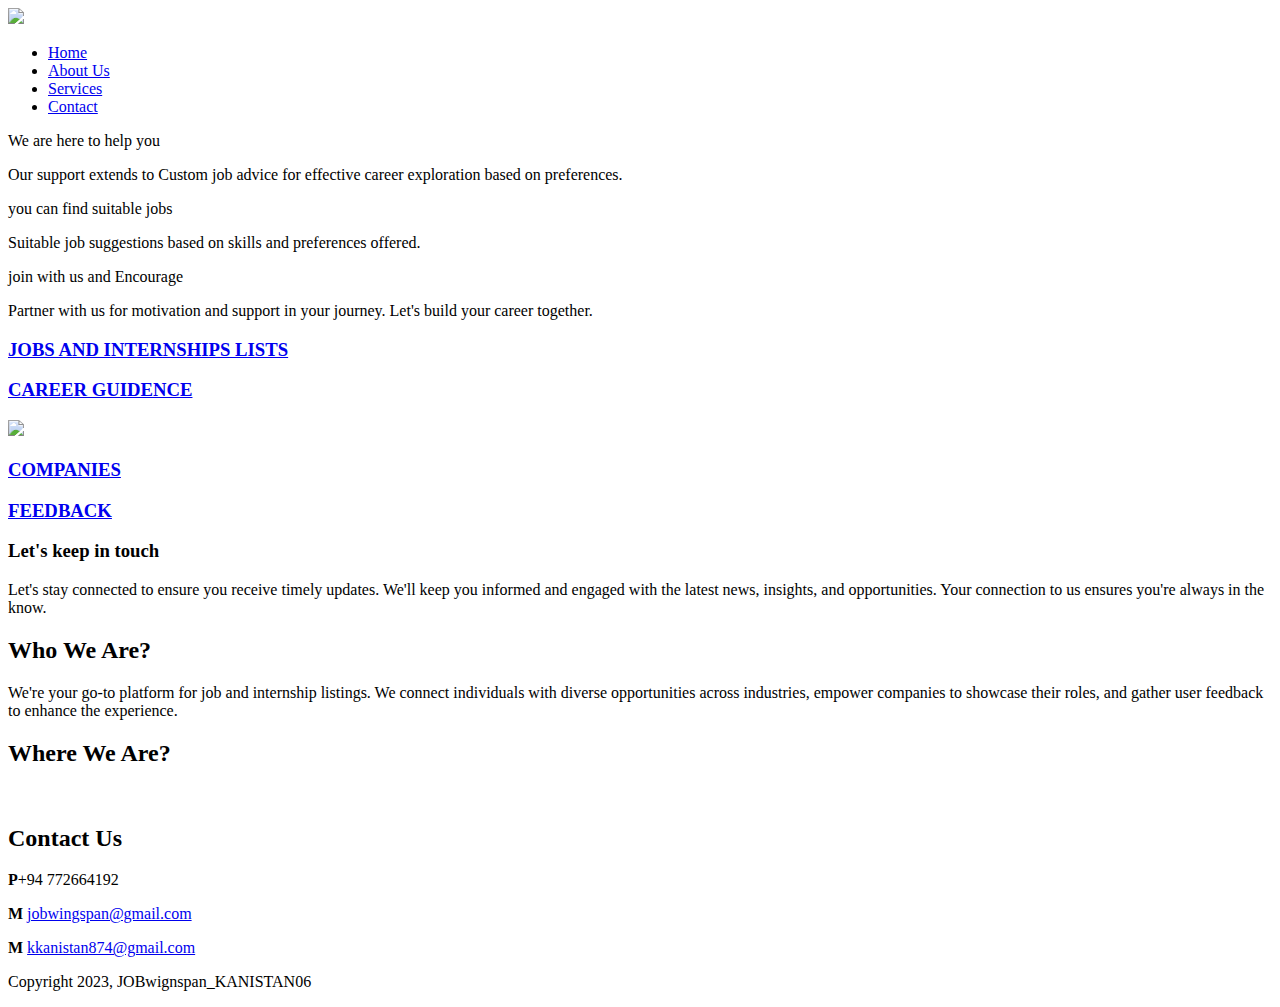
==== index.html @ f74bb040 "Add files via upload" ====
<!DOCTYPE html>
<html lang="en-US">
   <head>
      <meta charset="UTF-8">
      <meta name="viewport" content="width=device-width, initial-scale=1.0" />
      <title>JOBwignspan_KANISTAN06</title>
      <link rel="stylesheet" href="css/components.css">
      <link rel="stylesheet" href="css/icons.css">
      <link rel="stylesheet" href="css/responsee.css">
      <link rel="stylesheet" href="owl-carousel/owl.carousel.css">
      <link rel="stylesheet" href="owl-carousel/owl.theme.css">
      <!-- CUSTOM STYLE -->      
      <link rel="stylesheet" href="css/template-style.css">
      <link href="https://fonts.googleapis.com/css?family=Barlow:100,300,400,700,800&amp;subset=latin-ext" rel="stylesheet">  
      <script type="text/javascript" src="js/jquery-1.8.3.min.js"></script>
      <script type="text/javascript" src="js/jquery-ui.min.js"></script>   
   </head>

   <!--
    You can change the color scheme of the page. Just change the class of the <body> tag. 
    You can use this class: "primary-color-white", "primary-color-red", "primary-color-orange", "primary-color-blue", "primary-color-aqua", "primary-color-dark" 
    -->
    
    <!--
    Each element is able to have its own background or text color. Just change the class of the element.  
    You can use this class: 
    "background-white", "background-red", "background-orange", "background-blue", "background-aqua", "background-primary" 
    "text-white", "text-red", "text-orange", "text-blue", "text-aqua", "text-primary"
    -->

   <body class="size-1520 primary-color-red background-dark">
      <!-- HEADER -->
      <header class="grid">
        <!-- Top Navigation -->
        <nav class="s-12 grid background-none background-primary-hightlight">
           <!-- logo -->
           <a href="index.html" class="m-12 l-3 padding-2x logo">
              <img src="img/11.png">
           </a>
           <div class="top-nav s-12 l-9"> 
              <ul class="top-ul right chevron">
                <li><a href="index.html">Home</a></li>
                <li><a href="about-us.html">About Us</a></li>
                <li><a href="services.html">Services</a></li>
              <!--  <li><a href="gallery.html">Gallery</a></li>  -->
                <li><a href="contact.html">Contact</a></li>
              </ul>
           </div>
        </nav>
      </header>
      
      <!-- MAIN -->
      <main role="main">
        <!-- TOP SECTION -->
        <section class="grid">
          <!-- Main Carousel -->
          <div class="s-12 margin-bottom carousel-fade-transition owl-carousel carousel-main carousel-nav-white carousel-hide-arrows background-dark">
          	<div class="item background-image" style="background-image:url(img/carousel-01.jpg)">
              <p class="text-padding text-strong text-white text-s-size-30 text-size-60 text-uppercase background-primary">We are here to help you</p>
              <p class="text-padding text-size-20 text-dark text-uppercase background-white">Our support extends to Custom job advice for effective career exploration based on preferences.</p>
            </div>
          	<div class="item background-image" style="background-image:url(img/carousel-02.jpg)">
              <p class="text-padding text-strong text-white text-s-size-30 text-size-60 text-uppercase background-primary">you can find suitable jobs</p>
              <p class="text-padding text-size-20 text-dark text-uppercase background-white">Suitable job suggestions based on skills and preferences offered.</p>
            </div>
            <div class="item background-image" style="background-image:url(img/carousel-03.jpg)">
              <p class="text-padding text-strong text-white text-s-size-30 text-size-60 text-uppercase background-primary">join with us and Encourage</p>
              <p class="text-padding text-size-20 text-dark text-uppercase background-white">Partner with us for motivation and support in your journey. Let's build your career together.</p>
            </div>
          </div>  
        </section>
        
        <!-- SECTION 1 --> 
        <section class="grid margin text-center">
          <a href="/" class="s-12 m-6 l-3 padding-2x vertical-center margin-bottom background-red">
            <i class="icon-sli-equalizer text-size-60 text-white center margin-bottom-15"></i>
            <h3 class="text-strong text-size-20 text-line-height-1 margin-bottom-30 text-uppercase">JOBS AND INTERNSHIPS LISTS</h3>
          </a>
          <a href="/" class="s-12 m-6 l-3 padding-2x vertical-center margin-bottom background-blue">
            <i class="icon-sli-layers text-size-60 text-white center margin-bottom-15"></i>
            <h3 class="text-strong text-size-20 text-line-height-1 margin-bottom-30 text-uppercase">CAREER GUIDENCE</h3>
          </a>
          
          <!-- Image-->
          <img class="m-12 l-6 l-row-2 margin-bottom" src="img/img-06.jpg">
          
          <a href="/" class="s-12 m-6 l-3 padding-2x vertical-center margin-bottom background-orange">
            <i class="icon-sli-diamond text-size-60 text-white center margin-bottom-15"></i>
            <h3 class="text-strong text-size-20 text-line-height-1 margin-bottom-30 text-uppercase">COMPANIES</h3>
          </a>
          <a href="/" class="s-12 m-6 l-3 padding-2x vertical-center margin-bottom background-aqua">
            <i class="icon-sli-share text-size-60 text-white center margin-bottom-15"></i>
            <h3 class="text-strong text-size-20 text-line-height-1 margin-bottom-30 text-uppercase">FEEDBACK</h3>
          </a>
        </section>
        
        <!-- SECTION 2 
        <section class="grid section margin-bottom background-dark">
          <h2 class="s-12 l-6 center text-thin text-size-30 text-white text-uppercase margin-bottom-30">Responsive <b>Parallax Background</b></h2>
          <p class="s-12 l-6 center">Lorem ipsum dolor sit amet, consectetuer adipiscing elit, sed diam nonummy nibh euismod tincidunt ut laoreet dolore magna aliquam erat volutpat. Lorem ipsum dolor sit amet, consectetuer adipiscing elit, sed diam nonummy nibh euismod tincidunt ut laoreet dolore magna aliquam erat volutpat.</p>
        </section> 
        
        --SECTION 3-- 
        <section class="grid margin">
           --Image--
          <img class="s-12 m-6 margin-bottom" src="img/img-01.jpg">
        
          <div class="s-12 m-6 padding-2x margin-bottom background-blue">
            <h2 class="text-strong text-size-50 text-line-height-1">Nonummy nibh euismod tincidunt ut laoreet<br> massa nec orci accusamus auctor aute</h2>
            <ul>
              <li>Sed diam nonummy nibh euismod tincidunt ut laoreet</li> 
              <li>Dolore magna aliquam erat volutpat</li>
              <li>Lorem ipsum dolor sit amet, consectetuer adipiscing elit</li>
              <li>Sed diam nonummy nibh euismod tincidunt ut laoreet</li>
              <li>Dolore magna aliquam erat volutpat</li>
            </ul>
          </div>
        </section>
        
        -- SECTION 4 --
        <h2 class="s-12 text-white text-thin text-size-30 text-white text-uppercase margin-top-bottom-40 center text-center">Top <b>References</b></h2>
        <section class="grid margin">
          <a class="s-12 m-6 margin-bottom" href="gallery.html">
            <img class="full-img" src="img/portfolio/thumb-01.jpg" alt=""/>
          </a>	
          <a class="s-12 m-6 margin-bottom" href="gallery.html">
            <img class="full-img" src="img/portfolio/thumb-02.jpg" alt=""/>
          </a>	
          <a class="s-12 m-6 margin-bottom" href="gallery.html">
            <img class="full-img" src="img/portfolio/thumb-03.jpg" alt=""/>
          </a>	
          <a class="s-12 m-6 margin-bottom" href="gallery.html">
            <img class="full-img" src="img/portfolio/thumb-04.jpg" alt=""/>
          </a>	
        </section>    -->
        
        <!-- SECTION 5 -->
        <section class="grid margin text-center">
          <div class="m-12 l-4 padding-2x background-dark margin-bottom text-right">
            <h3 class="text-strong text-size-25 text-uppercase margin-bottom-10">Let's keep in touch</h3>
            <p>Let's stay connected to ensure you receive timely updates. We'll keep you informed and engaged with the latest news, insights, and opportunities. Your connection to us ensures you're always in the know.</p>
          </div>
          <a href="/" class="s-12 m-6 l-2 padding vertical-center margin-bottom facebook hover-zoom">
             <i class="icon-sli-social-facebook text-size-60 text-white center"></i>
          </a>
          <a href="/" class="s-12 m-6 l-2 padding vertical-center margin-bottom twitter hover-zoom">
            <i class="icon-sli-social-twitter text-size-60 text-white center"></i>
          </a>
          <a href="/" class="s-12 m-6 l-2 padding vertical-center margin-bottom youtube hover-zoom">
            <i class="icon-sli-social-youtube text-size-60 text-white center"></i>
          </a>
          <a href="/" class="s-12 m-6 l-2 padding vertical-center margin-bottom linkedin hover-zoom">
            <i class="icon-sli-social-linkedin text-size-60 text-white center"></i>
          </a>
        </section>
                
      </main>
      
       
      <!-- FOOTER -->
      <footer class="grid">
        <!-- Footer - top -->
        <!-- Image-->
        <div class="s-12 l-3 m-row-3 margin-bottom background-image" style="background-image:url(img/img-04.jpg)"></div>
        
        <div class="s-12 m-9 l-3 padding-2x margin-bottom background-dark">
           <h2 class="text-strong text-uppercase">Who We Are?</h2>
           <p>We're your go-to platform for job and internship listings. We connect individuals with diverse opportunities across industries, empower companies to showcase their roles, and gather user feedback to enhance the experience.</p>
        </div>
        
        <div class="s-12 m-9 l-3 padding-2x margin-bottom background-dark">
           <h2 class="text-strong text-uppercase">Where We Are?</h2>
           <img class="full-img" src="img/map.svg" alt=""/>
        </div>
        
        <div class="s-12 m-9 l-3 padding-2x margin-bottom background-dark">
           <h2 class="text-strong text-uppercase">Contact Us</h2>
           <p><b class="text-primary margin-right-10">P</b>+94 772664192</p>
           <p><b class="text-primary margin-right-10">M</b> <a class="text-primary-hover" href="mailto:contact@sampledomain.com">jobwingspan@gmail.com</a></p>
           <p><b class="text-primary margin-right-10">M</b> <a class="text-primary-hover" href="mailto:office@sampledomain.com">kkanistan874@gmail.com</a></p>
        </div>
        
        <!-- Footer - bottom -->
        <div class="s-12 text-center margin-bottom">
          <p class="text-size-12">Copyright 2023, JOBwignspan_KANISTAN06</p>
        </div>
      </footer>                                                                    
      <script type="text/javascript" src="js/responsee.js"></script>
      <script type="text/javascript" src="owl-carousel/owl.carousel.js"></script>
      <script type="text/javascript" src="js/template-scripts.js"></script>

   </body>
</html>
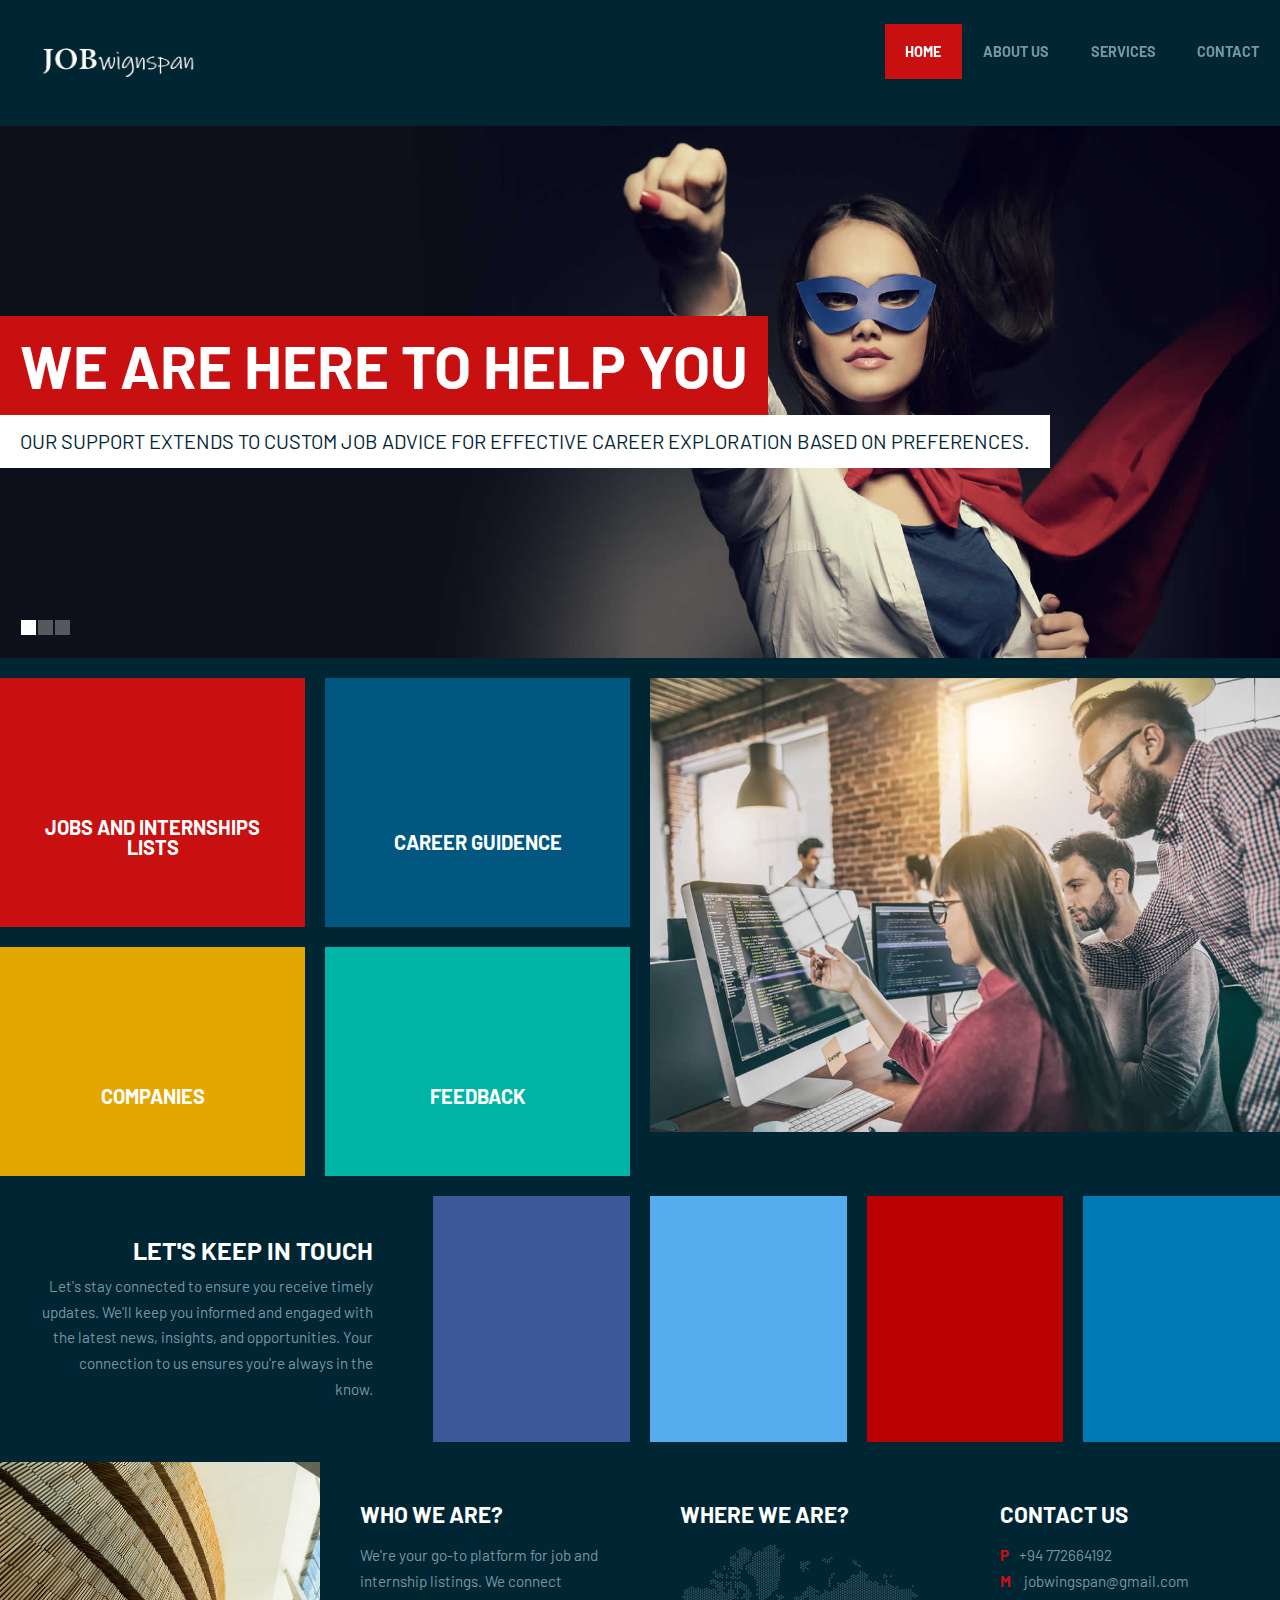
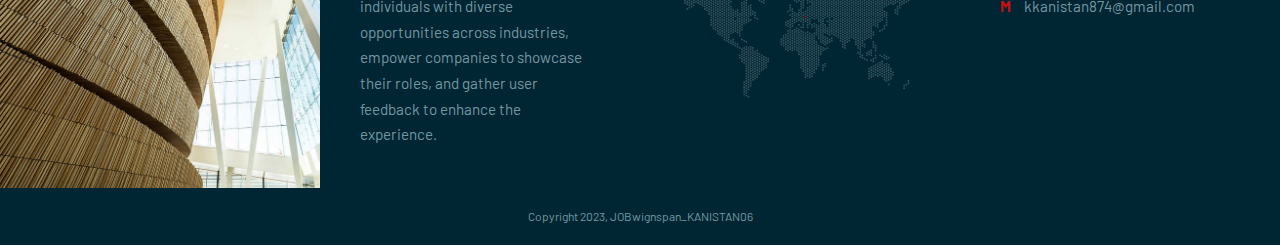
==== commit 18634172: "Update index.html" ====
--- a/index.html
+++ b/index.html
@@ -4,16 +4,16 @@
       <meta charset="UTF-8">
       <meta name="viewport" content="width=device-width, initial-scale=1.0" />
       <title>JOBwignspan_KANISTAN06</title>
-      <link rel="stylesheet" href="css/components.css">
-      <link rel="stylesheet" href="css/icons.css">
-      <link rel="stylesheet" href="css/responsee.css">
-      <link rel="stylesheet" href="owl-carousel/owl.carousel.css">
-      <link rel="stylesheet" href="owl-carousel/owl.theme.css">
+      <link rel="stylesheet" href="components.css">
+      <link rel="stylesheet" href="icons.css">
+      <link rel="stylesheet" href="responsee.css">
+      <link rel="stylesheet" href="owl.carousel.css">
+      <link rel="stylesheet" href="owl.theme.css">
       <!-- CUSTOM STYLE -->      
-      <link rel="stylesheet" href="css/template-style.css">
+      <link rel="stylesheet" href="template-style.css">
       <link href="https://fonts.googleapis.com/css?family=Barlow:100,300,400,700,800&amp;subset=latin-ext" rel="stylesheet">  
-      <script type="text/javascript" src="js/jquery-1.8.3.min.js"></script>
-      <script type="text/javascript" src="js/jquery-ui.min.js"></script>   
+      <script type="text/javascript" src="jquery-1.8.3.min.js"></script>
+      <script type="text/javascript" src="jquery-ui.min.js"></script>   
    </head>
 
    <!--
@@ -35,14 +35,13 @@
         <nav class="s-12 grid background-none background-primary-hightlight">
            <!-- logo -->
            <a href="index.html" class="m-12 l-3 padding-2x logo">
-              <img src="img/11.png">
+              <img src="11.png">
            </a>
            <div class="top-nav s-12 l-9"> 
               <ul class="top-ul right chevron">
                 <li><a href="index.html">Home</a></li>
                 <li><a href="about-us.html">About Us</a></li>
                 <li><a href="services.html">Services</a></li>
-              <!--  <li><a href="gallery.html">Gallery</a></li>  -->
                 <li><a href="contact.html">Contact</a></li>
               </ul>
            </div>
@@ -55,15 +54,15 @@
         <section class="grid">
           <!-- Main Carousel -->
           <div class="s-12 margin-bottom carousel-fade-transition owl-carousel carousel-main carousel-nav-white carousel-hide-arrows background-dark">
-          	<div class="item background-image" style="background-image:url(img/carousel-01.jpg)">
+          	<div class="item background-image" style="background-image:url(carousel-01.jpg)">
               <p class="text-padding text-strong text-white text-s-size-30 text-size-60 text-uppercase background-primary">We are here to help you</p>
               <p class="text-padding text-size-20 text-dark text-uppercase background-white">Our support extends to Custom job advice for effective career exploration based on preferences.</p>
             </div>
-          	<div class="item background-image" style="background-image:url(img/carousel-02.jpg)">
+          	<div class="item background-image" style="background-image:url(carousel-02.jpg)">
               <p class="text-padding text-strong text-white text-s-size-30 text-size-60 text-uppercase background-primary">you can find suitable jobs</p>
               <p class="text-padding text-size-20 text-dark text-uppercase background-white">Suitable job suggestions based on skills and preferences offered.</p>
             </div>
-            <div class="item background-image" style="background-image:url(img/carousel-03.jpg)">
+            <div class="item background-image" style="background-image:url(carousel-03.jpg)">
               <p class="text-padding text-strong text-white text-s-size-30 text-size-60 text-uppercase background-primary">join with us and Encourage</p>
               <p class="text-padding text-size-20 text-dark text-uppercase background-white">Partner with us for motivation and support in your journey. Let's build your career together.</p>
             </div>
@@ -82,7 +81,7 @@
           </a>
           
           <!-- Image-->
-          <img class="m-12 l-6 l-row-2 margin-bottom" src="img/img-06.jpg">
+          <img class="m-12 l-6 l-row-2 margin-bottom" src="img-06.jpg">
           
           <a href="/" class="s-12 m-6 l-3 padding-2x vertical-center margin-bottom background-orange">
             <i class="icon-sli-diamond text-size-60 text-white center margin-bottom-15"></i>
@@ -103,7 +102,7 @@
         --SECTION 3-- 
         <section class="grid margin">
            --Image--
-          <img class="s-12 m-6 margin-bottom" src="img/img-01.jpg">
+          <img class="s-12 m-6 margin-bottom" src="img-01.jpg">
         
           <div class="s-12 m-6 padding-2x margin-bottom background-blue">
             <h2 class="text-strong text-size-50 text-line-height-1">Nonummy nibh euismod tincidunt ut laoreet<br> massa nec orci accusamus auctor aute</h2>
@@ -161,7 +160,7 @@
       <footer class="grid">
         <!-- Footer - top -->
         <!-- Image-->
-        <div class="s-12 l-3 m-row-3 margin-bottom background-image" style="background-image:url(img/img-04.jpg)"></div>
+        <div class="s-12 l-3 m-row-3 margin-bottom background-image" style="background-image:url(img-04.jpg)"></div>
         
         <div class="s-12 m-9 l-3 padding-2x margin-bottom background-dark">
            <h2 class="text-strong text-uppercase">Who We Are?</h2>
@@ -170,7 +169,7 @@
         
         <div class="s-12 m-9 l-3 padding-2x margin-bottom background-dark">
            <h2 class="text-strong text-uppercase">Where We Are?</h2>
-           <img class="full-img" src="img/map.svg" alt=""/>
+           <img class="full-img" src="map.svg" alt=""/>
         </div>
         
         <div class="s-12 m-9 l-3 padding-2x margin-bottom background-dark">
@@ -185,9 +184,9 @@
           <p class="text-size-12">Copyright 2023, JOBwignspan_KANISTAN06</p>
         </div>
       </footer>                                                                    
-      <script type="text/javascript" src="js/responsee.js"></script>
-      <script type="text/javascript" src="owl-carousel/owl.carousel.js"></script>
-      <script type="text/javascript" src="js/template-scripts.js"></script>
+      <script type="text/javascript" src="responsee.js"></script>
+      <script type="text/javascript" src="owl.carousel.js"></script>
+      <script type="text/javascript" src="template-scripts.js"></script>
 
    </body>
-</html>+</html>
--- a/components.css
+++ b/components.css
@@ -0,0 +1,205 @@
+/*
+ * Components CSS - v6 - 2016-07-08
+ * https://www.myresponsee.com
+ * Copyright 2019, Vision Design - graphic zoo
+ * Free to use under the MIT license.
+*/
+/* Tabs */
+.tab-item {
+  background: none repeat scroll 0 0 #fff;
+  display: none;
+  padding: 1.25rem 0;
+}
+.tab-item.tab-active {
+  display: block;
+}
+.tab-content > .tab-label {
+  display: none;
+}
+.tab-nav > .tab-label {
+  float:left;
+}
+a.tab-label, a.tab-label:link, a.tab-label:visited, a.tab-label:hover {
+  background: none repeat scroll 0 0 #262626;
+  color: #fff;
+  margin-right: 1px;
+  padding: 0.625rem 1.25rem;
+  transition: background 0.20s linear 0s;
+  -o-transition: background 0.20s linear 0s;
+  -ms-transition: background 0.20s linear 0s;
+  -moz-transition: background 0.20s linear 0s;
+  -webkit-transition: background 0.20s linear 0s;
+}
+a.tab-label:hover,a.tab-label.active-btn {
+  background: none repeat scroll 0 0 #999;
+}
+.tab-label.active-btn {
+  cursor: default;
+}
+.tab-content {
+  text-align: left;
+}
+@media screen and (max-width:768px) {    
+  .tab-nav > .tab-label {
+    margin: 0.5px 0;
+    width: 100%;
+  }
+}
+/* Custom forms */
+form.customform input, form.customform select, form.customform textarea, form.customform button {
+ font-size:0.9rem;
+ font-family:inherit;
+ margin-bottom:1.25rem;
+} 
+form.customform input, form.customform select {height: 2.7rem;}
+form.customform input, form.customform textarea, form.customform select { 
+ background: none repeat scroll 0 0 #F5F5F5;
+ transition: background 0.20s linear 0s;
+ -o-transition: background 0.20s linear 0s;
+ -ms-transition: background 0.20s linear 0s;
+ -moz-transition: background 0.20s linear 0s;
+ -webkit-transition: background 0.20s linear 0s;
+}
+form.customform input:hover, form.customform textarea:hover, form.customform select:hover, form.customform input:focus, form.customform textarea:focus, form.customform select:focus {background: none repeat scroll 0 0 #fff;}
+form.customform input, form.customform textarea, form.customform select {
+ background: none repeat scroll 0 0 #F5F5F5;
+ border: 1px solid #E0E0E0;
+ padding: 0.625rem;
+ width: 100%;
+}
+form.customform input[type="file"] {
+ border: 1px solid #E0E0E0;
+ height: auto;
+ max-height: 2.7rem;
+ min-height: 2.7rem;
+ padding: 0.4rem;
+ width: 100%;
+}
+form.customform input[type="radio"], form.customform input[type="checkbox"] {
+ margin-right: 0.625rem;
+ width:auto;
+ padding:0;
+ height:auto;
+}
+form.customform option {padding: 0.625rem;}
+form.customform select[multiple="multiple"] {height: auto;}
+form.customform button {
+ width: 100%;
+ background: none repeat scroll 0 0 #152732;
+ border: 0 none;
+ color: #fff;
+ height: 2.7rem;
+ padding: 0.625rem;
+ cursor:pointer;
+ width: 100%;
+ transition: background 0.20s linear 0s;
+ -o-transition: background 0.20s linear 0s;
+ -ms-transition: background 0.20s linear 0s;
+ -moz-transition: background 0.20s linear 0s;
+ -webkit-transition: background 0.20s linear 0s;
+}
+/* Tooltip */
+a.tooltip-container,.tooltip-container {
+  border-bottom:1px dotted;
+  border-bottom-color: color;
+  cursor: help;
+  font-weight: 600;
+}
+a .tooltip-content,.tooltip-content {
+  background: #152732 none repeat scroll 0 0;
+  color: #fff!important;
+  border-radius: 3px;
+  display: none;
+  font-size: 0.8rem;
+  font-weight: normal;
+  line-height: 1.3rem;
+  margin-top: -1.25rem;
+  max-width: 300px;
+  padding: 0.625rem;
+  position: absolute;
+  z-index: 10;
+}
+.tooltip-content::after {
+  border-left: 9px solid transparent;
+  border-right: 9px solid transparent;
+  border-top: 7px solid #152732;
+  bottom: -5px;
+  clear: both;
+  content: "";
+  height: 0;
+  left: 50%;
+  margin-left: -5px;
+  position: absolute;
+  width: 0;
+}
+a.tooltip-content.tooltip-bottom,.tooltip-content.tooltip-bottom {
+  margin-top: 1.25rem;
+}
+.tooltip-content.tooltip-bottom::after {
+  border-left: 9px solid transparent;
+  border-right: 9px solid transparent;
+  border-top: 0;
+  border-bottom: 7px solid #152732;
+  top: -5px;
+}
+/* Buttons */
+.button,a.button,a.button:link,a.button:active,a.button:visited {
+  background: #777 none repeat scroll 0 0;
+  border: 0;
+  color: #fff;
+  cursor: pointer;
+  display: inline-block;
+  font-size: 0.85rem;
+  padding: 0.825rem 1rem;
+  text-align: center;
+  transition: all 0.20s linear 0s;
+  -o-transition: all 0.20s linear 0s;
+  -ms-transition: all 0.20s linear 0s;
+  -moz-transition: all 0.20s linear 0s;
+  -webkit-transition: all 0.20s linear 0s;
+}
+.button.rounded-btn {
+  border-radius: 4px;
+}
+.button.rounded-full-btn {
+  border-radius: 100px;
+}
+.button:hover {box-shadow: 0 0 10px 100px rgba(255,255,255,0.15) inset;}
+.button.secondary-btn,a.button.secondary-btn,a.button.secondary-btn:link,a.button.secondary-btn:active,a.button.secondary-btn:visited {
+  background: #444 none repeat scroll 0 0;
+}
+.button.cancel-btn,a.button.cancel-btn,a.button.cancel-btn:link,a.button.cancel-btn:active,a.button.cancel-btn:visited {
+  background: #dc003a none repeat scroll 0 0;
+}
+.button.submit-btn,a.button.submit-btn,a.button.submit-btn:link,a.button.submit-btn:active,a.button.submit-btn:visited {
+  background: #b4bf04 none repeat scroll 0 0;
+}
+.button.reload-btn,a.button.reload-btn,a.button.reload-btn:link,a.button.reload-btn:active,a.button.reload-btn:visited {
+  background: #ff9800 none repeat scroll 0 0;
+}
+.button.disabled-btn {
+  cursor: not-allowed!important;
+  opacity: 0.2;
+}
+.button i {
+  background: rgba(0, 0, 0, 0.1) none repeat scroll 0 0;
+  border-radius: 27px;
+  color: #fff!important;
+  display: inline-block;
+  font-size: 0.8rem;
+  height: 27px;
+  line-height: 27px;
+  margin-right: 5px;
+  width: 27px;
+  transition: all 0.20s linear 0s;
+  -o-transition: all 0.20s linear 0s;
+  -ms-transition: all 0.20s linear 0s;
+  -moz-transition: all 0.20s linear 0s;
+  -webkit-transition: all 0.20s linear 0s;
+}
+.button:hover > i {
+  background: rgba(0, 0, 0, 0.06) none repeat scroll 0 0;
+}
+.grid .button {
+    width: 100%;
+}--- a/icons.css
+++ b/icons.css
@@ -0,0 +1,791 @@
+/* Icon font - MFG labs */
+@font-face {
+  font-family: 'mfg';
+    src: url('../font/mfglabsiconset-webfont.eot');
+    src: url('../font/mfglabsiconset-webfont.svg#mfg_labs_iconsetregular') format('svg'),
+   		   url('../font/mfglabsiconset-webfont.eot?#iefix') format('embedded-opentype'),
+         url('../font/mfglabsiconset-webfont.woff') format('woff'),
+         url('../font/mfglabsiconset-webfont.ttf') format('truetype');
+    font-weight: normal;
+    font-style: normal;
+}
+
+.icon-cloud,
+.icon-at,
+.icon-plus,
+.icon-minus,
+.icon-arrow_up,
+.icon-arrow_down,
+.icon-arrow_right,
+.icon-arrow_left,
+.icon-chevron_down,
+.icon-chevron_up,
+.icon-chevron_right,
+.icon-chevron_left,
+.icon-reorder,
+.icon-list,
+.icon-reorder_square,
+.icon-reorder_square_line,
+.icon-coverflow,
+.icon-coverflow_line,
+.icon-pause,
+.icon-play,
+.icon-step_forward,
+.icon-step_backward,
+.icon-fast_forward,
+.icon-fast_backward,
+.icon-cloud_upload,
+.icon-cloud_download,
+.icon-data_science,
+.icon-data_science_black,
+.icon-globe,
+.icon-globe_black,
+.icon-math_ico,
+.icon-math,
+.icon-math_black,
+.icon-paperplane_ico,
+.icon-paperplane,
+.icon-paperplane_black,
+.icon-color_balance,
+.icon-star,
+.icon-star_half,
+.icon-star_empty,
+.icon-star_half_empty,
+.icon-reload,
+.icon-heart,
+.icon-heart_broken,
+.icon-hashtag,
+.icon-reply,
+.icon-retweet,
+.icon-signin,
+.icon-signout,
+.icon-download,
+.icon-upload,
+.icon-placepin,
+.icon-display_screen,
+.icon-tablet,
+.icon-smartphone,
+.icon-connected_object,
+.icon-lock,
+.icon-unlock,
+.icon-camera,
+.icon-isight,
+.icon-video_camera,
+.icon-random,
+.icon-message,
+.icon-discussion,
+.icon-calendar,
+.icon-ringbell,
+.icon-movie,
+.icon-mail,
+.icon-pen,
+.icon-settings,
+.icon-measure,
+.icon-vector,
+.icon-vector_pen,
+.icon-mute_on,
+.icon-mute_off,
+.icon-home,
+.icon-sheet,
+.icon-arrow_big_right,
+.icon-arrow_big_left,
+.icon-arrow_big_down,
+.icon-arrow_big_up,
+.icon-dribbble_circle,
+.icon-dribbble,
+.icon-facebook_circle,
+.icon-facebook,
+.icon-git_circle_alt,
+.icon-git_circle,
+.icon-git,
+.icon-octopus,
+.icon-twitter_circle,
+.icon-twitter,
+.icon-google_plus_circle,
+.icon-google_plus,
+.icon-linked_in_circle,
+.icon-linked_in,
+.icon-instagram,
+.icon-instagram_circle,
+.icon-mfg_icon,
+.icon-xing,
+.icon-xing_circle,
+.icon-mfg_icon_circle,
+.icon-user,
+.icon-user_male,
+.icon-user_female,
+.icon-users,
+.icon-file_open,
+.icon-file_close,
+.icon-file_alt,
+.icon-file_close_alt,
+.icon-attachment,
+.icon-check,
+.icon-cross_mark,
+.icon-cancel_circle,
+.icon-check_circle,
+.icon-magnifying,
+.icon-inbox,
+.icon-clock,
+.icon-stopwatch,
+.icon-hourglass,
+.icon-trophy,
+.icon-unlock_alt,
+.icon-lock_alt,
+.icon-arrow_doubled_right,
+.icon-arrow_doubled_left,
+.icon-arrow_doubled_down,
+.icon-arrow_doubled_up,
+.icon-link,
+.icon-warning,
+.icon-warning_alt,
+.icon-magnifying_plus,
+.icon-magnifying_minus,
+.icon-white_question,
+.icon-black_question,
+.icon-stop,
+.icon-share,
+.icon-eye,
+.icon-trash_can,
+.icon-hard_drive,
+.icon-information_black,
+.icon-information_white,
+.icon-printer,
+.icon-letter,
+.icon-soundcloud,
+.icon-soundcloud_circle,
+.icon-anchor,
+.icon-female_sign,
+.icon-male_sign,
+.icon-joystick,
+.icon-high_voltage,
+.icon-fire,
+.icon-newspaper,
+.icon-chart,
+.icon-spread,
+.icon-spinner_1,
+.icon-spinner_2,
+.icon-chart_alt,
+.icon-label,
+.icon-brush,
+.icon-refresh,
+.icon-node,
+.icon-node_2,
+.icon-node_3,
+.icon-link_2_nodes,
+.icon-link_3_nodes,
+.icon-link_loop_nodes,
+.icon-node_size,
+.icon-node_color,
+.icon-layout_directed,
+.icon-layout_radial,
+.icon-layout_hierarchical,
+.icon-node_link_direction,
+.icon-node_link_short_path,
+.icon-node_cluster,
+.icon-display_graph,
+.icon-node_link_weight,
+.icon-more_node_links,
+.icon-node_shape,
+.icon-node_icon,
+.icon-node_text,
+.icon-node_link_text,
+.icon-node_link_color,
+.icon-node_link_shape,
+.icon-credit_card,
+.icon-disconnect,
+.icon-graph,
+.icon-new_user {
+  font-family: 'mfg';
+  font-style: normal;
+  font-variant: normal;
+  font-weight: normal;
+  color:#e3e3e3;
+  speak: none; 
+  text-transform: none;
+  /* Better Font Rendering =========== */
+  -webkit-font-smoothing: antialiased;
+  -moz-osx-font-smoothing: grayscale;
+}
+.icon2x {font-size: 2rem;}
+.icon3x {font-size: 3rem;}
+
+.icon-cloud:before { content: "\2601"; }
+.icon-at:before { content: "\0040"; }
+.icon-plus:before { content: "\002B"; }
+.icon-minus:before { content: "\2212"; }
+.icon-arrow_up:before { content: "\2191"; }
+.icon-arrow_down:before { content: "\2193"; }
+.icon-arrow_right:before { content: "\2192"; }
+.icon-arrow_left:before { content: "\2190"; }
+.icon-chevron_down:before { content: "\f004"; }
+.icon-chevron_up:before { content: "\f005"; }
+.icon-chevron_right:before { content: "\f006"; }
+.icon-chevron_left:before { content: "\f007"; }
+.icon-reorder:before { content: "\f008"; }
+.icon-list:before { content: "\f009"; }
+.icon-reorder_square:before { content: "\f00a"; }
+.icon-reorder_square_line:before { content: "\f00b"; }
+.icon-coverflow:before { content: "\f00c"; }
+.icon-coverflow_line:before { content: "\f00d"; }
+.icon-pause:before { content: "\f00e"; }
+.icon-play:before { content: "\f00f"; }
+.icon-step_forward:before { content: "\f010"; }
+.icon-step_backward:before { content: "\f011"; }
+.icon-fast_forward:before { content: "\f012"; }
+.icon-fast_backward:before { content: "\f013"; }
+.icon-cloud_upload:before { content: "\f014"; }
+.icon-cloud_download:before { content: "\f015"; }
+.icon-data_science:before { content: "\f016"; }
+.icon-data_science_black:before { content: "\f017"; }
+.icon-globe:before { content: "\f018"; }
+.icon-globe_black:before { content: "\f019"; }
+.icon-math_ico:before { content: "\f01a"; }
+.icon-math:before { content: "\f01b"; }
+.icon-math_black:before { content: "\f01c"; }
+.icon-paperplane_ico:before { content: "\f01d"; }
+.icon-paperplane:before { content: "\f01e"; }
+.icon-paperplane_black:before { content: "\f01f"; }
+.icon-color_balance:before { content: "\f020"; }
+.icon-star:before { content: "\2605"; }
+.icon-star_half:before { content: "\f022"; }
+.icon-star_empty:before { content: "\2606"; }
+.icon-star_half_empty:before { content: "\f024"; }
+.icon-reload:before { content: "\f025"; }
+.icon-heart:before { content: "\2665"; }
+.icon-heart_broken:before { content: "\f028"; }
+.icon-hashtag:before { content: "\f029"; }
+.icon-reply:before { content: "\f02a"; }
+.icon-retweet:before { content: "\f02b"; }
+.icon-signin:before { content: "\f02c"; }
+.icon-signout:before { content: "\f02d"; }
+.icon-download:before { content: "\f02e"; }
+.icon-upload:before { content: "\f02f"; }
+.icon-placepin:before { content: "\f031"; }
+.icon-display_screen:before { content: "\f032"; }
+.icon-tablet:before { content: "\f033"; }
+.icon-smartphone:before { content: "\f034"; }
+.icon-connected_object:before { content: "\f035"; }
+.icon-lock:before { content: "\F512"; }
+.icon-unlock:before { content: "\F513"; }
+.icon-camera:before { content: "\F4F7"; }
+.icon-isight:before { content: "\f039"; }
+.icon-video_camera:before { content: "\f03a"; }
+.icon-random:before { content: "\f03b"; }
+.icon-message:before { content: "\F4AC"; }
+.icon-discussion:before { content: "\f03d"; }
+.icon-calendar:before { content: "\F4C5"; }
+.icon-ringbell:before { content: "\f03f"; }
+.icon-movie:before { content: "\f040"; }
+.icon-mail:before { content: "\2709"; }
+.icon-pen:before { content: "\270F"; }
+.icon-settings:before { content: "\9881"; }
+.icon-measure:before { content: "\f044"; }
+.icon-vector:before { content: "\f045"; }
+.icon-vector_pen:before { content: "\2712"; }
+.icon-mute_on:before { content: "\f047"; }
+.icon-mute_off:before { content: "\f048"; }
+.icon-home:before { content: "\2302"; }
+.icon-sheet:before { content: "\f04a"; }
+.icon-arrow_big_right:before { content: "\21C9"; }
+.icon-arrow_big_left:before { content: "\21C7"; }
+.icon-arrow_big_down:before { content: "\21CA"; }
+.icon-arrow_big_up:before { content: "\21C8"; }
+.icon-dribbble_circle:before { content: "\f04f"; }
+.icon-dribbble:before { content: "\f050"; }
+.icon-facebook_circle:before { content: "\f051"; }
+.icon-facebook:before { content: "\f052"; }
+.icon-git_circle_alt:before { content: "\f053"; }
+.icon-git_circle:before { content: "\f054"; }
+.icon-git:before { content: "\f055"; }
+.icon-octopus:before { content: "\f056"; }
+.icon-twitter_circle:before { content: "\f057"; }
+.icon-twitter:before { content: "\f058"; }
+.icon-google_plus_circle:before { content: "\f059"; }
+.icon-google_plus:before { content: "\f05a"; }
+.icon-linked_in_circle:before { content: "\f05b"; }
+.icon-linked_in:before { content: "\f05c"; }
+.icon-instagram:before { content: "\f05d"; }
+.icon-instagram_circle:before { content: "\f05e"; }
+.icon-mfg_icon:before { content: "\f05f"; }
+.icon-xing:before { content: "\F532"; }
+.icon-xing_circle:before { content: "\F533"; }
+.icon-mfg_icon_circle:before { content: "\f060"; }
+.icon-user:before { content: "\f061"; }
+.icon-user_male:before { content: "\f062"; }
+.icon-user_female:before { content: "\f063"; }
+.icon-users:before { content: "\f064"; }
+.icon-file_open:before { content: "\F4C2"; }
+.icon-file_close:before { content: "\f067"; }
+.icon-file_alt:before { content: "\f068"; }
+.icon-file_close_alt:before { content: "\f069"; }
+.icon-attachment:before { content: "\f06a"; }
+.icon-check:before { content: "\2713"; }
+.icon-cross_mark:before { content: "\274C"; }
+.icon-cancel_circle:before { content: "\F06E"; }
+.icon-check_circle:before { content: "\f06d"; }
+.icon-magnifying:before { content: "\F50D"; }
+.icon-inbox:before { content: "\f070"; }
+.icon-clock:before { content: "\23F2"; }
+.icon-stopwatch:before { content: "\23F1"; }
+.icon-hourglass:before { content: "\231B"; }
+.icon-trophy:before { content: "\f074"; }
+.icon-unlock_alt:before { content: "\F075"; }
+.icon-lock_alt:before { content: "\F510"; }
+.icon-arrow_doubled_right:before { content: "\21D2"; }
+.icon-arrow_doubled_left:before { content: "\21D0"; }
+.icon-arrow_doubled_down:before { content: "\21D3"; }
+.icon-arrow_doubled_up:before { content: "\21D1"; }
+.icon-link:before { content: "\f07B"; }
+.icon-warning:before { content: "\2757"; }
+.icon-warning_alt:before { content: "\2755"; }
+.icon-magnifying_plus:before { content: "\f07E"; }
+.icon-magnifying_minus:before { content: "\f07F"; }
+.icon-white_question:before { content: "\2754"; }
+.icon-black_question:before { content: "\2753"; }
+.icon-stop:before { content: "\f080"; }
+.icon-share:before { content: "\f081"; }
+.icon-eye:before { content: "\f082"; }
+.icon-trash_can:before { content: "\f083"; }
+.icon-hard_drive:before { content: "\f084"; }
+.icon-information_black:before { content: "\f085"; }
+.icon-information_white:before { content: "\f086"; }
+.icon-printer:before { content: "\f087"; }
+.icon-letter:before { content: "\f088"; }
+.icon-soundcloud:before { content: "\f089"; }
+.icon-soundcloud_circle:before { content: "\f08A"; }
+.icon-anchor:before { content: "\2693"; }
+.icon-female_sign:before { content: "\2640"; }
+.icon-male_sign:before { content: "\2642"; }
+.icon-joystick:before { content: "\F514"; }
+.icon-high_voltage:before { content: "\26A1"; }
+.icon-fire:before { content: "\F525"; }
+.icon-newspaper:before { content: "\F4F0"; }
+.icon-chart:before { content: "\F526"; }
+.icon-spread:before { content: "\F527"; }
+.icon-spinner_1:before { content: "\F528"; }
+.icon-spinner_2:before { content: "\F529"; }
+.icon-chart_alt:before { content: "\F530"; }
+.icon-label:before { content: "\F531"; }
+.icon-brush:before { content: "\E000"; }
+.icon-refresh:before { content: "\E001"; }
+.icon-node:before { content: "\E002"; }
+.icon-node_2:before { content: "\E003"; }
+.icon-node_3:before { content: "\E004"; }
+.icon-link_2_nodes:before { content: "\E005"; }
+.icon-link_3_nodes:before { content: "\E006"; }
+.icon-link_loop_nodes:before { content: "\E007"; }
+.icon-node_size:before { content: "\E008"; }
+.icon-node_color:before { content: "\E009"; }
+.icon-layout_directed:before { content: "\E010"; }
+.icon-layout_radial:before { content: "\E011"; }
+.icon-layout_hierarchical:before { content: "\E012"; }
+.icon-node_link_direction:before { content: "\E013"; }
+.icon-node_link_short_path:before { content: "\E014"; }
+.icon-node_cluster:before { content: "\E015"; }
+.icon-display_graph:before { content: "\E016"; }
+.icon-node_link_weight:before { content: "\E017"; }
+.icon-more_node_links:before { content: "\E018"; }
+.icon-node_shape:before { content: "\E00A"; }
+.icon-node_icon:before { content: "\E00B"; }
+.icon-node_text:before { content: "\E00C"; }
+.icon-node_link_text:before { content: "\E00D"; }
+.icon-node_link_color:before { content: "\E00E"; }
+.icon-node_link_shape:before { content: "\E00F"; }
+.icon-credit_card:before { content: "\F4B3"; }
+.icon-disconnect:before { content: "\F534"; }
+.icon-graph:before { content: "\F535"; }
+.icon-new_user:before { content: "\F536"; }
+
+
+/* Icon font - Simple Line Icons */
+@font-face {
+  font-family: 'sli';
+  src: url('../font/Simple-Line-Icons.eot?v=2.2.2');
+  src: url('../font/Simple-Line-Icons.eot?v=2.2.2#iefix') format('embedded-opentype'), url('../font/Simple-Line-Icons.ttf?v=2.2.2') format('truetype'), url('../font/Simple-Line-Icons.woff2?v=2.2.2') format('woff2'), url('../font/Simple-Line-Icons.woff?v=2.2.2') format('woff'), url('../font/Simple-Line-Icons.svg?v=2.2.2#simple-line-icons') format('svg');
+  font-weight: normal;
+  font-style: normal;
+}
+
+.icon-sli-user,
+.icon-sli-people,
+.icon-sli-user-female,
+.icon-sli-user-follow,
+.icon-sli-user-following,
+.icon-sli-user-unfollow,
+.icon-sli-login,
+.icon-sli-logout,
+.icon-sli-emotsmile,
+.icon-sli-phone,
+.icon-sli-call-end,
+.icon-sli-call-in,
+.icon-sli-call-out,
+.icon-sli-map,
+.icon-sli-location-pin,
+.icon-sli-direction,
+.icon-sli-directions,
+.icon-sli-compass,
+.icon-sli-layers,
+.icon-sli-menu,
+.icon-sli-list,
+.icon-sli-options-vertical,
+.icon-sli-options,
+.icon-sli-arrow-down,
+.icon-sli-arrow-left,
+.icon-sli-arrow-right,
+.icon-sli-arrow-up,
+.icon-sli-arrow-up-circle,
+.icon-sli-arrow-left-circle,
+.icon-sli-arrow-right-circle,
+.icon-sli-arrow-down-circle,
+.icon-sli-check,
+.icon-sli-clock,
+.icon-sli-plus,
+.icon-sli-minus,
+.icon-sli-close,
+.icon-sli-organization,
+.icon-sli-trophy,
+.icon-sli-screen-smartphone,
+.icon-sli-screen-desktop,
+.icon-sli-plane,
+.icon-sli-notebook,
+.icon-sli-mustache,
+.icon-sli-mouse,
+.icon-sli-magnet,
+.icon-sli-energy,
+.icon-sli-disc,
+.icon-sli-cursor,
+.icon-sli-cursor-move,
+.icon-sli-crop,
+.icon-sli-chemistry,
+.icon-sli-speedometer,
+.icon-sli-shield,
+.icon-sli-screen-tablet,
+.icon-sli-magic-wand,
+.icon-sli-hourglass,
+.icon-sli-graduation,
+.icon-sli-ghost,
+.icon-sli-game-controller,
+.icon-sli-fire,
+.icon-sli-eyeglass,
+.icon-sli-envelope-open,
+.icon-sli-envelope-letter,
+.icon-sli-bell,
+.icon-sli-badge,
+.icon-sli-anchor,
+.icon-sli-wallet,
+.icon-sli-vector,
+.icon-sli-speech,
+.icon-sli-puzzle,
+.icon-sli-printer,
+.icon-sli-present,
+.icon-sli-playlist,
+.icon-sli-pin,
+.icon-sli-picture,
+.icon-sli-handbag,
+.icon-sli-globe-alt,
+.icon-sli-globe,
+.icon-sli-folder-alt,
+.icon-sli-folder,
+.icon-sli-film,
+.icon-sli-feed,
+.icon-sli-drop,
+.icon-sli-drawer,
+.icon-sli-docs,
+.icon-sli-doc,
+.icon-sli-diamond,
+.icon-sli-cup,
+.icon-sli-calculator,
+.icon-sli-bubbles,
+.icon-sli-briefcase,
+.icon-sli-book-open,
+.icon-sli-basket-loaded,
+.icon-sli-basket,
+.icon-sli-bag,
+.icon-sli-action-undo,
+.icon-sli-action-redo,
+.icon-sli-wrench,
+.icon-sli-umbrella,
+.icon-sli-trash,
+.icon-sli-tag,
+.icon-sli-support,
+.icon-sli-frame,
+.icon-sli-size-fullscreen,
+.icon-sli-size-actual,
+.icon-sli-shuffle,
+.icon-sli-share-alt,
+.icon-sli-share,
+.icon-sli-rocket,
+.icon-sli-question,
+.icon-sli-pie-chart,
+.icon-sli-pencil,
+.icon-sli-note,
+.icon-sli-loop,
+.icon-sli-home,
+.icon-sli-grid,
+.icon-sli-graph,
+.icon-sli-microphone,
+.icon-sli-music-tone-alt,
+.icon-sli-music-tone,
+.icon-sli-earphones-alt,
+.icon-sli-earphones,
+.icon-sli-equalizer,
+.icon-sli-like,
+.icon-sli-dislike,
+.icon-sli-control-start,
+.icon-sli-control-rewind,
+.icon-sli-control-play,
+.icon-sli-control-pause,
+.icon-sli-control-forward,
+.icon-sli-control-end,
+.icon-sli-volume-1,
+.icon-sli-volume-2,
+.icon-sli-volume-off,
+.icon-sli-calendar,
+.icon-sli-bulb,
+.icon-sli-chart,
+.icon-sli-ban,
+.icon-sli-bubble,
+.icon-sli-camrecorder,
+.icon-sli-camera,
+.icon-sli-cloud-download,
+.icon-sli-cloud-upload,
+.icon-sli-envelope,
+.icon-sli-eye,
+.icon-sli-flag,
+.icon-sli-heart,
+.icon-sli-info,
+.icon-sli-key,
+.icon-sli-link,
+.icon-sli-lock,
+.icon-sli-lock-open,
+.icon-sli-magnifier,
+.icon-sli-magnifier-add,
+.icon-sli-magnifier-remove,
+.icon-sli-paper-clip,
+.icon-sli-paper-plane,
+.icon-sli-power,
+.icon-sli-refresh,
+.icon-sli-reload,
+.icon-sli-settings,
+.icon-sli-star,
+.icon-sli-symbol-female,
+.icon-sli-symbol-male,
+.icon-sli-target,
+.icon-sli-credit-card,
+.icon-sli-paypal,
+.icon-sli-social-tumblr,
+.icon-sli-social-twitter,
+.icon-sli-social-facebook,
+.icon-sli-social-instagram,
+.icon-sli-social-linkedin,
+.icon-sli-social-pinterest,
+.icon-sli-social-github,
+.icon-sli-social-google,
+.icon-sli-social-reddit,
+.icon-sli-social-skype,
+.icon-sli-social-dribbble,
+.icon-sli-social-behance,
+.icon-sli-social-foursqare,
+.icon-sli-social-soundcloud,
+.icon-sli-social-spotify,
+.icon-sli-social-stumbleupon,
+.icon-sli-social-youtube,
+.icon-sli-social-dropbox {
+  font-family: 'sli';
+  font-style: normal;  
+  font-variant: normal;
+  font-weight: normal;
+  color:#e3e3e3;
+  speak: none;
+  text-transform: none;
+  /* Better Font Rendering =========== */
+  -webkit-font-smoothing: antialiased;
+  -moz-osx-font-smoothing: grayscale;
+}
+.icon-sli-user:before { content: "\e005"; }
+.icon-sli-people:before { content: "\e001"; }
+.icon-sli-user-female:before { content: "\e000"; }
+.icon-sli-user-follow:before { content: "\e002"; }
+.icon-sli-user-following:before { content: "\e003"; }
+.icon-sli-user-unfollow:before { content: "\e004"; }
+.icon-sli-login:before { content: "\e066"; }
+.icon-sli-logout:before { content: "\e065"; }
+.icon-sli-emotsmile:before { content: "\e021"; }
+.icon-sli-phone:before { content: "\e600"; }
+.icon-sli-call-end:before { content: "\e048"; }
+.icon-sli-call-in:before { content: "\e047"; }
+.icon-sli-call-out:before { content: "\e046"; }
+.icon-sli-map:before { content: "\e033"; }
+.icon-sli-location-pin:before { content: "\e096"; }
+.icon-sli-direction:before { content: "\e042"; }
+.icon-sli-directions:before { content: "\e041"; }
+.icon-sli-compass:before { content: "\e045"; }
+.icon-sli-layers:before { content: "\e034"; }
+.icon-sli-menu:before { content: "\e601"; }
+.icon-sli-list:before { content: "\e067"; }
+.icon-sli-options-vertical:before { content: "\e602"; }
+.icon-sli-options:before { content: "\e603"; }
+.icon-sli-arrow-down:before { content: "\e604"; }
+.icon-sli-arrow-left:before { content: "\e605"; }
+.icon-sli-arrow-right:before { content: "\e606"; }
+.icon-sli-arrow-up:before { content: "\e607"; }
+.icon-sli-arrow-up-circle:before { content: "\e078"; }
+.icon-sli-arrow-left-circle:before { content: "\e07a"; }
+.icon-sli-arrow-right-circle:before { content: "\e079"; }
+.icon-sli-arrow-down-circle:before { content: "\e07b"; }
+.icon-sli-check:before { content: "\e080"; }
+.icon-sli-clock:before { content: "\e081"; }
+.icon-sli-plus:before { content: "\e095"; }
+.icon-sli-minus:before { content: "\e615"; }
+.icon-sli-close:before { content: "\e082"; }
+.icon-sli-organization:before { content: "\e616"; }
+
+.icon-sli-trophy:before { content: "\e006"; }
+.icon-sli-screen-smartphone:before { content: "\e010"; }
+.icon-sli-screen-desktop:before { content: "\e011"; }
+.icon-sli-plane:before { content: "\e012"; }
+.icon-sli-notebook:before { content: "\e013"; }
+.icon-sli-mustache:before { content: "\e014"; }
+.icon-sli-mouse:before { content: "\e015"; }
+.icon-sli-magnet:before { content: "\e016"; }
+.icon-sli-energy:before { content: "\e020"; }
+.icon-sli-disc:before { content: "\e022"; }
+.icon-sli-cursor:before { content: "\e06e"; }
+.icon-sli-cursor-move:before { content: "\e023"; }
+.icon-sli-crop:before { content: "\e024"; }
+.icon-sli-chemistry:before { content: "\e026"; }
+.icon-sli-speedometer:before { content: "\e007"; }
+.icon-sli-shield:before { content: "\e00e"; }
+.icon-sli-screen-tablet:before { content: "\e00f"; }
+.icon-sli-magic-wand:before { content: "\e017"; }
+.icon-sli-hourglass:before { content: "\e018"; }
+.icon-sli-graduation:before { content: "\e019"; }
+.icon-sli-ghost:before { content: "\e01a"; }
+.icon-sli-game-controller:before { content: "\e01b"; }
+.icon-sli-fire:before { content: "\e01c"; }
+.icon-sli-eyeglass:before { content: "\e01d"; }
+.icon-sli-envelope-open:before { content: "\e01e"; }
+.icon-sli-envelope-letter:before { content: "\e01f"; }
+.icon-sli-bell:before { content: "\e027"; }
+.icon-sli-badge:before { content: "\e028"; }
+.icon-sli-anchor:before { content: "\e029"; }
+.icon-sli-wallet:before { content: "\e02a"; }
+.icon-sli-vector:before { content: "\e02b"; }
+.icon-sli-speech:before { content: "\e02c"; }
+.icon-sli-puzzle:before { content: "\e02d"; }
+.icon-sli-printer:before { content: "\e02e"; }
+.icon-sli-present:before { content: "\e02f"; }
+.icon-sli-playlist:before { content: "\e030"; }
+.icon-sli-pin:before { content: "\e031"; }
+.icon-sli-picture:before { content: "\e032"; }
+.icon-sli-handbag:before { content: "\e035"; }
+.icon-sli-globe-alt:before { content: "\e036"; }
+.icon-sli-globe:before { content: "\e037"; }
+.icon-sli-folder-alt:before { content: "\e039"; }
+.icon-sli-folder:before { content: "\e089"; }
+.icon-sli-film:before { content: "\e03a"; }
+.icon-sli-feed:before { content: "\e03b"; }
+.icon-sli-drop:before { content: "\e03e"; }
+.icon-sli-drawer:before { content: "\e03f"; }
+.icon-sli-docs:before { content: "\e040"; }
+.icon-sli-doc:before { content: "\e085"; }
+.icon-sli-diamond:before { content: "\e043"; }
+.icon-sli-cup:before { content: "\e044"; }
+.icon-sli-calculator:before { content: "\e049"; }
+.icon-sli-bubbles:before { content: "\e04a"; }
+.icon-sli-briefcase:before { content: "\e04b"; }
+.icon-sli-book-open:before { content: "\e04c"; }
+.icon-sli-basket-loaded:before { content: "\e04d"; }
+.icon-sli-basket:before { content: "\e04e"; }
+.icon-sli-bag:before { content: "\e04f"; }
+.icon-sli-action-undo:before { content: "\e050"; }
+.icon-sli-action-redo:before { content: "\e051"; }
+.icon-sli-wrench:before { content: "\e052"; }
+.icon-sli-umbrella:before { content: "\e053"; }
+.icon-sli-trash:before { content: "\e054"; }
+.icon-sli-tag:before { content: "\e055"; }
+.icon-sli-support:before { content: "\e056"; }
+.icon-sli-frame:before { content: "\e038"; }
+.icon-sli-size-fullscreen:before { content: "\e057"; }
+.icon-sli-size-actual:before { content: "\e058"; }
+.icon-sli-shuffle:before { content: "\e059"; }
+.icon-sli-share-alt:before { content: "\e05a"; }
+.icon-sli-share:before { content: "\e05b"; }
+.icon-sli-rocket:before { content: "\e05c"; }
+.icon-sli-question:before { content: "\e05d"; }
+.icon-sli-pie-chart:before { content: "\e05e"; }
+.icon-sli-pencil:before { content: "\e05f"; }
+.icon-sli-note:before { content: "\e060"; }
+.icon-sli-loop:before { content: "\e064"; }
+.icon-sli-home:before { content: "\e069"; }
+.icon-sli-grid:before { content: "\e06a"; }
+.icon-sli-graph:before { content: "\e06b"; }
+.icon-sli-microphone:before { content: "\e063"; }
+.icon-sli-music-tone-alt:before { content: "\e061"; }
+.icon-sli-music-tone:before { content: "\e062"; }
+.icon-sli-earphones-alt:before { content: "\e03c"; }
+.icon-sli-earphones:before { content: "\e03d"; }
+.icon-sli-equalizer:before { content: "\e06c"; }
+.icon-sli-like:before { content: "\e068"; }
+.icon-sli-dislike:before { content: "\e06d"; }
+.icon-sli-control-start:before { content: "\e06f"; }
+.icon-sli-control-rewind:before { content: "\e070"; }
+.icon-sli-control-play:before { content: "\e071"; }
+.icon-sli-control-pause:before { content: "\e072"; }
+.icon-sli-control-forward:before { content: "\e073"; }
+.icon-sli-control-end:before { content: "\e074"; }
+.icon-sli-volume-1:before { content: "\e09f"; }
+.icon-sli-volume-2:before { content: "\e0a0"; }
+.icon-sli-volume-off:before { content: "\e0a1"; }
+.icon-sli-calendar:before { content: "\e075"; }
+.icon-sli-bulb:before { content: "\e076"; }
+.icon-sli-chart:before { content: "\e077"; }
+.icon-sli-ban:before { content: "\e07c"; }
+.icon-sli-bubble:before { content: "\e07d"; }
+.icon-sli-camrecorder:before { content: "\e07e"; }
+.icon-sli-camera:before { content: "\e07f"; }
+.icon-sli-cloud-download:before { content: "\e083"; }
+.icon-sli-cloud-upload:before { content: "\e084"; }
+.icon-sli-envelope:before { content: "\e086"; }
+.icon-sli-eye:before { content: "\e087"; }
+.icon-sli-flag:before { content: "\e088"; }
+.icon-sli-heart:before { content: "\e08a"; }
+.icon-sli-info:before { content: "\e08b"; }
+.icon-sli-key:before { content: "\e08c"; }
+.icon-sli-link:before { content: "\e08d"; }
+.icon-sli-lock:before { content: "\e08e"; }
+.icon-sli-lock-open:before { content: "\e08f"; }
+.icon-sli-magnifier:before { content: "\e090"; }
+.icon-sli-magnifier-add:before { content: "\e091"; }
+.icon-sli-magnifier-remove:before { content: "\e092"; }
+.icon-sli-paper-clip:before { content: "\e093"; }
+.icon-sli-paper-plane:before { content: "\e094"; }
+.icon-sli-power:before { content: "\e097"; }
+.icon-sli-refresh:before { content: "\e098"; }
+.icon-sli-reload:before { content: "\e099"; }
+.icon-sli-settings:before { content: "\e09a"; }
+.icon-sli-star:before { content: "\e09b"; }
+.icon-sli-symbol-female:before { content: "\e09c"; }
+.icon-sli-symbol-male:before { content: "\e09d"; }
+.icon-sli-target:before { content: "\e09e"; }
+.icon-sli-credit-card:before { content: "\e025"; }
+.icon-sli-paypal:before { content: "\e608"; }
+.icon-sli-social-tumblr:before { content: "\e00a"; }
+.icon-sli-social-twitter:before { content: "\e009"; }
+.icon-sli-social-facebook:before { content: "\e00b"; }
+.icon-sli-social-instagram:before { content: "\e609"; }
+.icon-sli-social-linkedin:before { content: "\e60a"; }
+.icon-sli-social-pinterest:before { content: "\e60b"; }
+.icon-sli-social-github:before { content: "\e60c"; }
+.icon-sli-social-google:before { content: "\e60d"; }
+.icon-sli-social-reddit:before { content: "\e60e"; }
+.icon-sli-social-skype:before { content: "\e60f"; }
+.icon-sli-social-dribbble:before { content: "\e00d"; }
+.icon-sli-social-behance:before { content: "\e610"; }
+.icon-sli-social-foursqare:before { content: "\e611"; }
+.icon-sli-social-soundcloud:before { content: "\e612"; }
+.icon-sli-social-spotify:before { content: "\e613"; }
+.icon-sli-social-stumbleupon:before { content: "\e614"; }
+.icon-sli-social-youtube:before { content: "\e008"; }
+.icon-sli-social-dropbox:before { content: "\e00c"; }--- a/responsee.css
+++ b/responsee.css
@@ -0,0 +1,1112 @@
+/*
+ * Responsee CSS - v6 - 2019-06-22
+ * https://www.myresponsee.com
+ * Copyright 2019, Vision Design - graphic zoo
+ * Free to use under the MIT license.
+*/
+* {  
+  -webkit-box-sizing:border-box;
+  -moz-box-sizing:border-box;
+  box-sizing:border-box;
+  margin:0;	
+}
+body {
+  background:none repeat scroll 0 0 #eeeeee;
+  font-size:16px;
+  font-family:"Open Sans",Arial,sans-serif;
+  color:#444;
+}
+h1,h2,h3,h4,h5,h6 {
+  color:#152732;
+  font-weight: normal;
+  line-height: 1.3;
+  margin:0.5rem 0;  
+}
+h1 {font-size:2.7rem;}
+h2 {font-size:2.2rem;}  
+h3 {font-size:1.8rem;}  
+h4 {font-size:1.4rem;}  
+h5 {font-size:1.1rem;}  
+h6 {font-size:0.9rem;}    
+a, a:link, a:visited, a:hover, a:active {
+  text-decoration:none;
+  color:#9BB800;
+  transition:color 0.20s linear 0s;
+  -o-transition:color 0.20s linear 0s;
+  -ms-transition:color 0.20s linear 0s;
+  -moz-transition:color 0.20s linear 0s;
+  -webkit-transition:color 0.20s linear 0s;
+}  
+a:hover {color:#B6C900;}
+p,li,dl,blockquote,table,kbd {
+  font-size: 0.85rem;
+  line-height: 1.6;
+}
+b,strong {font-weight:700;}
+.text-center {text-align:center!important;}
+.text-right {text-align:right!important;}
+img {
+  border:0;
+  display:block;
+  height:auto;
+  max-width:100%;
+  width:auto;
+}
+.owl-item img, .full-img {
+  max-width:none;
+  width:100%;
+}
+.owl-nav div {font-family:"mfg";}
+.grid .owl-carousel {
+  width:100% !important;
+}  
+table {
+  background:none repeat scroll 0 0 #fff;
+  border:1px solid #f0f0f0;
+  border-collapse:collapse;
+  border-spacing:0;
+  text-align:left;
+  width:100%;
+}
+table tr td, table tr th {padding:0.625rem;}
+table tfoot, table thead,table tr:nth-of-type(2n) {background:none repeat scroll 0 0 #f0f0f0;}
+th,table tr:nth-of-type(2n) td {border-right:1px solid #fff;}
+td {border-right:1px solid #f0f0f0;}
+.size-960 .line,.size-1140 .line,.size-1280 .line,.size-1520 .line {
+  margin:0 auto;
+  padding:0 0.625rem;
+}
+.grid {
+  display:grid;
+  grid-template-columns:repeat(12, 1fr);
+  width:100%;
+  margin:0 auto;
+} 
+hr {
+  border: 0;
+  border-top: 1px solid #e5e5e5;
+  clear:both;  
+  height:0; 
+  margin:2.5rem auto;
+}
+li {padding:0;}
+ul,ol {padding-left:1.25rem;}
+blockquote {
+  border:2px solid #f0f0f0;
+  padding:1.25rem;
+}
+cite {
+  color:#999;
+  display:block;
+  font-size:0.8rem;
+}
+cite:before {content:"— ";}
+dl dt {font-weight:700;}
+dl dd {margin-bottom:0.625rem;}
+dl dd:last-child {margin-bottom:0;}
+abbr {cursor:help;}
+abbr[title] {border-bottom:1px dotted;}
+kbd {
+  background: #152732 none repeat scroll 0 0;
+  color: #fff;
+  padding: 0.125rem 0.3125rem;
+}
+code, kbd, pre, samp {font-family: Menlo,Monaco,Consolas,"Courier New",monospace;}
+mark {
+  background: #F3F8A9 none repeat scroll 0 0;
+  padding: 0.125rem 0.3125rem;
+}
+.size-960 .line,.size-960 .grid {max-width:59.75rem;}
+.size-1140 .line,.size-1140 .grid {max-width:71rem;}
+.size-1280 .line,.size-1280 .grid {max-width:80rem;}
+.size-1520 .line,.size-1520 .grid {max-width:95rem;}
+.grid.full {
+  max-width:100%!important;
+  padding: 0;
+}
+.vertical-center {display: inline-grid!important;}
+.vertical-center * {
+    align-items: center;
+    display: flex!important;
+}
+.text-center .vertical-center * {justify-content: center;}
+
+.size-960.align-content-left .line,.size-1140.align-content-left .line,.size-1280.align-content-left .line,.size-1520.align-content-left .line {margin-left:0;}
+form {line-height:1.4;}
+nav {
+  display:block;
+  width:100%;
+  background:#152732;
+}
+.line::after, nav::after, .center::after, .box::after, .margin::after, .margin2x::after, .grid.full::after {
+  clear:both;
+  content: ".";
+  display:block;
+  height:0;
+  line-height:0;
+  overflow:hidden;
+  visibility:hidden;
+}
+.grid.margin::after, .grid.margin2x::after {
+  content: "";
+  display:none;
+}
+.nav-text:after,.nav-text:before,.nav-text span {
+  background-color:#fff;
+  border-radius:3px;
+  content:'';
+  display:block;
+  height:3px;
+  margin:6px auto;
+  width: 30px;
+  transition:all 0.2s ease-in-out;
+  -moz-transition:all 0.2s ease-in-out;
+  -webkit-transition:all 0.2s ease-in-out;
+}
+.show-menu .nav-text:before {
+  transform:translateY(9px) rotate(135deg);
+  -moz-transform:translateY(9px) rotate(135deg);
+  -webkit-transform:translateY(9px) rotate(135deg);
+}
+.show-menu .nav-text:after {
+  transform:translateY(-9px) rotate(-135deg);
+  -moz-transform:translateY(-9px) rotate(-135deg);
+  -webkit-transform:translateY(-9px) rotate(-135deg);
+}
+.show-menu .nav-text span {
+  transform:scale(0);
+  -moz-transform:scale(0);
+  -webkit-transform:scale(0);  
+}
+.top-nav ul {padding:0;}
+.top-nav ul ul {
+  position:absolute;
+  background:#152732;
+}
+.top-nav li {
+  float:left;
+  list-style:none outside none;
+  cursor:pointer;
+}
+.top-nav li a {
+  color:#fff; 
+  display:block;
+  font-size:1rem;
+  padding:1.25rem; 
+}
+.top-nav li ul li a {
+  background:none repeat scroll 0 0 #152732;
+  min-width:100%;
+  padding:0.625rem;
+}
+.top-nav li a:hover, .aside-nav li a:hover {background:#2b4c61;}
+.top-nav li ul {display:none;}
+.top-nav li ul li,.top-nav li ul li ul li {
+  float:none;
+  list-style:none outside none;
+  min-width:100%;
+  padding:0;
+}
+.count-number {
+  background: rgba(153, 153, 153, 0.25) none repeat scroll 0 0;
+  border-radius: 10rem;
+  color: #fff;
+  display: inline-block;
+  font-size: 0.7rem;
+  height: 1.3rem;
+  line-height: 1.3rem; 
+  margin: 0 0 -0.3125rem 0.3125rem;
+  text-align: center;
+  width: 1.3rem;
+}
+ul.chevron .count-number {display:none;}
+ul.chevron .submenu > a:after, ul.chevron .sub-submenu > a:after,ul.chevron .aside-submenu > a:after, ul.chevron .aside-sub-submenu > a:after {
+  content:"\f004";
+  display:inline-block;
+  font-family:"mfg";
+  font-size:0.7rem;
+  margin:0 0.625rem;
+}
+.top-nav .active-item a {background:#2b4c61;}
+.aside-nav > ul > li.active-item > a:link,.aside-nav > ul > li.active-item > a:visited {
+  background:#2b4c61;
+  color:#fff;
+}
+@media screen and (min-width:769px) {
+  .aside-nav .count-number {
+	  margin-left:-1.25rem;	
+	  float:right;	
+  }
+  .top-nav li:hover > ul {
+	  display:block;
+	  z-index:10;
+  }  
+  .top-nav li:hover > ul ul {
+    left:100%;
+    margin:-2.5rem 0;
+    width:100%;
+  } 
+}
+.nav-text,.aside-nav-text {display:none;}
+.aside-nav a,.aside-nav a:link,.aside-nav a:visited,.aside-nav li > ul,.top-nav a,.top-nav a:link,.top-nav a:visited {
+  transition:background 0.20s linear 0s;
+  -o-transition:background 0.20s linear 0s;
+  -ms-transition:background 0.20s linear 0s;
+  -moz-transition:background 0.20s linear 0s;
+  -webkit-transition:background 0.20s linear 0s;
+}
+.aside-nav ul {
+  background:#e8e8e8; 
+  padding:0;
+}
+.aside-nav li {
+  list-style:none outside none;
+  cursor:pointer;
+}
+.aside-nav li a,.aside-nav li a:link,.aside-nav li a:visited {
+  color:#444;
+  display:block;
+  font-size:1rem;
+  padding:1.25rem;
+}
+.aside-nav > ul > li:last-child a {border-bottom:0 none;}
+.aside-nav li > ul {
+  height:0;
+  display:block;
+  position:relative;
+  background:#f4f4f4;
+  border-left:solid 1px #f2f2f2;
+  border-right:solid 1px #f2f2f2;
+  overflow:hidden;
+}
+.aside-nav li ul ul {
+  border:0;
+  background:#fff;
+}
+.aside-nav ul ul a {padding:0.625rem 1.25rem;}
+.aside-nav li a:link, .aside-nav li a:visited {color:#333;}
+.aside-nav li li a:hover, .aside-nav li li.active-item > a, .aside-nav li li.aside-sub-submenu li a:hover {
+  color:#fff;
+  background:#2b4c61;
+}
+.aside-nav > ul > li > a:hover {color:#fff;}
+.aside-nav li li a:link, .aside-nav li li a:visited {background:none;}
+.aside-nav .show-aside-ul, .aside-nav .active-aside-item {height:auto;} 
+nav.breadcrumb-nav {
+  background:#fff;
+  margin:0.625rem 0;
+}
+nav.breadcrumb-nav ul {
+  list-style:none;
+  padding:0;
+}
+nav.breadcrumb-nav ul li {float:left;}
+nav.breadcrumb-nav ul li a:hover {text-decoration:underline;}
+.breadcrumb-nav i {color:#B6C900;}
+nav.breadcrumb-nav ul li:after {
+  content:"/";
+  margin:0 9px;
+  color:#c8c7c7;
+}
+nav.breadcrumb-nav ul li:last-child:after {content:"";}
+.slide-content, .slide-nav {
+  transition:all 0.10s linear 0s;
+  -o-transition:all 0.10s linear 0s;
+  -ms-transition:all 0.10s linear 0s;
+  -moz-transition:all 0.10s linear 0s;
+  -webkit-transition:all 0.10s linear 0s;
+}
+.slide-content {
+  float:left;
+  width:calc(100% - 60px);  
+}
+.aside-nav.slide-nav {
+  background:#1c3849;
+  bottom:0; 
+  right:0;
+  top:0;
+  margin-right:-180px;     
+  overflow-y:auto;
+  padding-top:0.625rem;
+  position:fixed;
+  width:240px;
+  z-index:2;
+}
+.aside-nav.slide-nav > ul {
+  background:#1c3849;
+  opacity:0;
+  transition:all 0.20s linear 0s;
+  -o-transition:all 0.20s linear 0s;
+  -ms-transition:all 0.20s linear 0s;
+  -moz-transition:all 0.20s linear 0s;
+  -webkit-transition:all 0.20s linear 0s;
+}
+.aside-nav.slide-nav li a, .aside-nav.slide-nav li a:link, .aside-nav.slide-nav li a:visited {
+  color:#fff;
+  display:block;
+  font-size:0.9rem;
+  padding:0.625rem 1.25rem;
+  border-bottom:0;
+}
+.aside-nav.slide-nav li a:hover {
+  background:#152732!important;
+  color:#fff!important;
+}
+.aside-nav.slide-nav li > ul {
+  background:#2b4c61;
+  border-left:0;
+  border-right:0;
+}
+.aside-nav.slide-nav li > ul ul {
+  background:#456274;
+  border-left:0;
+  border-right:0;
+}
+.slide-nav-button {
+  background:#152732;
+  cursor:pointer;
+  position:fixed;
+  top:0;
+  right:0;
+  bottom:0;
+  width:60px;
+  z-index:3;
+}
+.active-slide-nav .slide-content {margin-left:-240px;}
+.active-slide-nav .slide-nav {margin-right:60px;}
+.slide-to-left .slide-content {float:right;}
+.slide-to-left .slide-nav {
+  left:0;
+  margin-right:0; 
+  margin-left:-180px;    
+}
+.slide-to-left .slide-nav-button {left:0;}
+.slide-to-left.active-slide-nav .slide-content {
+  margin-right:-240px;
+  margin-left:0;
+}
+.slide-to-left.active-slide-nav .slide-nav {
+  margin-right:0;
+  margin-left:60px;
+}
+.active-slide-nav .slide-nav ul {opacity:1;}
+.nav-icon {
+  padding:0.9rem;
+  width:100%;
+}
+.nav-icon:after,.nav-icon:before,.nav-icon div {
+  background-color:#fff;
+  border-radius:3px;
+  content:"";
+  display:block;
+  height:3px;
+  margin:6px 0;
+  transition:all 0.2s ease-in-out;
+  -moz-transition:all 0.2s ease-in-out;
+  -webkit-transition:all 0.2s ease-in-out;
+}
+.active-slide-nav .nav-icon:before {
+  transform:translateY(9px) rotate(135deg);
+  -moz-transform:translateY(9px) rotate(135deg);
+  -webkit-transform:translateY(9px) rotate(135deg);
+}
+.active-slide-nav .nav-icon:after {
+  transform:translateY(-9px) rotate(-135deg);
+  -moz-transform:translateY(-9px) rotate(-135deg);
+  -webkit-transform:translateY(-9px) rotate(-135deg);
+}
+.active-slide-nav .nav-icon div {
+  transform:scale(0);
+  -moz-transform:scale(0);
+  -webkit-transform:scale(0);  
+}
+.active-slide-nav {overflow-x:hidden;} 
+.padding {
+  display:list-item;
+  list-style:none outside none;
+  padding:0.625rem;
+}
+.margin,.margin2x {display: block;}
+.margin {margin:0 -0.625rem;}
+.margin2x {margin:0 -1.25rem;}
+.grid.margin {
+  display: grid;
+  grid-column-gap:20px;
+  margin:0 auto;	
+}
+.grid.margin2x {
+  display: grid;
+  grid-column-gap:40px;
+  margin:0 auto;	
+}
+.line {clear:left;}
+.line .line {padding:0;}
+.hide-xxl {display:none!important;}
+.box {
+  background:none repeat scroll 0 0 #fff;
+  display:block;
+  padding:1.25rem;
+  width:100%;
+}
+.margin-bottom {margin-bottom:1.25rem!important;}
+.margin-bottom2x {margin-bottom:2.5rem!important;}
+.s-1,.s-2,.s-five,.s-3,.s-4,.s-5,.s-6,.s-7,.s-8,.s-9,.s-10,.s-11,.s-12,.m-1,.m-2,.m-five,.m-3,.m-4,.m-5,.m-6,.m-7,.m-8,.m-9,.m-10,.m-11,.m-12,.l-1,.l-2,.l-five,.l-3,.l-4,.l-5,.l-6,.l-7,.l-8,.l-9,.l-10,.l-11,.l-12,.xl-1,.xl-2,.xl-five,.xl-3,.xl-4,.xl-5,.xl-6,.xl-7,.xl-8,.xl-9,.xl-10,.xl-11,.xl-12,.xxl-1,.xxl-2,.xxl-five,.xxl-3,.xxl-4,.xxl-5,.xxl-6,.xxl-7,.xxl-8,.xxl-9,.xxl-10,.xxl-11,.xxl-12 {
+  float:left;
+  position:static;
+}
+.xxl-offset-1 {margin-left:8.3333%;}
+.xxl-offset-2 {margin-left:16.6666%;}
+.xxl-offset-five {margin-left:20%;}
+.xxl-offset-3 {margin-left:25%;}
+.xxl-offset-4 {margin-left:33.3333%;}
+.xxl-offset-5 {margin-left:41.6666%;}
+.xxl-offset-6 {margin-left:50%;}
+.xxl-offset-7 {margin-left:58.3333%;}
+.xxl-offset-8 {margin-left:66.6666%;}
+.xxl-offset-9 {margin-left:75%;}
+.xxl-offset-10 {margin-left:83.3333%;}
+.xxl-offset-11 {margin-left:91.6666%;}
+.xxl-offset-12 {margin-left:100%;}
+.xxl-order-1 {order:-1;}
+.xxl-order-2 {order:2;}
+.xxl-order-3 {order:3;}
+.xxl-order-4 {order:4;}
+.xxl-order-5 {order:5;}
+.xxl-order-6 {order:6;}
+.xxl-order-7 {order:7;}
+.xxl-order-8 {order:8;}
+.xxl-order-9 {order:9;}
+.xxl-order-10 {order:10;}
+.xxl-order-11 {order:11;}
+.xxl-order-12 {order:12;} 
+.xxl-order-last {order:99999999;} 
+.line .margin > .s-1,.line .margin > .s-2,.line .margin > .s-five,.line .margin > .s-3,.line .margin > .s-4,.line .margin > .s-5,.line .margin > .s-6,.line .margin > .s-7,.line .margin > .s-8,.line .margin > .s-9,.line .margin > .s-10,.line .margin > .s-11,.line .margin > .s-12,
+.line .margin > .m-1,.line .margin > .m-2,.line .margin > .m-five,.line .margin > .m-3,.line .margin > .m-4,.line .margin > .m-5,.line .margin > .m-6,.line .margin > .m-7,.line .margin > .m-8,.line .margin > .m-9,.line .margin > .m-10,.line .margin > .m-11,.line .margin > .m-12,
+.line .margin > .l-1,.line .margin > .l-2,.line .margin > .l-five,.line .margin > .l-3,.line .margin > .l-4,.line .margin > .l-5,.line .margin > .l-6,.line .margin > .l-7,.line .margin > .l-8,.line .margin > .l-9,.line .margin > .l-10,.line .margin > .l-11,.line .margin > .l-12,
+.line .margin > .xl-1,.line .margin > .xl-2,.line .margin > .xl-five,.line .margin > .xl-3,.line .margin > .xl-4,.line .margin > .xl-5,.line .margin > .xl-6,.line .margin > .xl-7,.line .margin > .xl-8,.line .margin > .xl-9,.line .margin > .xl-10,.line .margin > .xl-11,.line .margin > .xl-12,
+.line .margin > .xxl-1,.line .margin > .xxl-2,.line .margin > .xxl-five,.line .margin > .xxl-3,.line .margin > .xxl-4,.line .margin > .xxl-5,.line .margin > .xxl-6,.line .margin > .xxl-7,.line .margin > .xxl-8,.line .margin > .xxl-9,.line .margin > .xxl-10,.line .margin > .xxl-11,.line .margin > .xxl-12 {padding:0 0.625rem;}
+.line .margin2x > .s-1,.line .margin2x > .s-2,.line .margin2x > .s-five,.line .margin2x > .s-3,.line .margin2x > .s-4,.line .margin2x > .s-5,.line .margin2x > .s-6,.line .margin2x > .s-7,.line .margin2x > .s-8,.line .margin2x > .s-9,.line .margin2x > .s-10,.line .margin2x > .s-11,.line .margin2x > .s-12,
+.line .margin2x > .m-1,.line .margin2x > .m-2,.line .margin2x > .m-five,.line .margin2x > .m-3,.line .margin2x > .m-4,.line .margin2x > .m-5,.line .margin2x > .m-6,.line .margin2x > .m-7,.line .margin2x > .m-8,.line .margin2x > .m-9,.line .margin2x > .m-10,.line .margin2x > .m-11,.line .margin2x > .m-12,
+.line .margin2x > .l-1,.line .margin2x > .l-2,.line .margin2x > .l-five,.line .margin2x > .l-3,.line .margin2x > .l-4,.line .margin2x > .l-5,.line .margin2x > .l-6,.line .margin2x > .l-7,.line .margin2x > .l-8,.line .margin2x > .l-9,.line .margin2x > .l-10,.line .margin2x > .l-11,.line .margin2x > .l-12,
+.line .margin2x > .xl-1,.line .margin2x > .xl-2,.line .margin2x > .xl-five,.line .margin2x > .xl-3,.line .margin2x > .xl-4,.line .margin2x > .xl-5,.line .margin2x > .xl-6,.line .margin2x > .xl-7,.line .margin2x > .xl-8,.line .margin2x > .xl-9,.line .margin2x > .xl-10,.line .margin2x > .xl-11,.line .margin2x > .xl-12,
+.line .margin2x > .xxl-1,.line .margin2x > .xxl-2,.line .margin2x > .xxl-five,.line .margin2x > .xxl-3,.line .margin2x > .xxl-4,.line .margin2x > .xxl-5,.line .margin2x > .xxl-6,.line .margin2x > .xxl-7,.line .margin2x > .xxl-8,.line .margin2x > .xxl-9,.line .margin2x > .xxl-10,.line .margin2x > .xxl-11,.line .margin2x > .xxl-12 {padding:0 1.25rem;}
+.line-full-width .margin > .s-1,.line-full-width .margin > .s-2,.line-full-width .margin > .s-five,.line-full-width .margin > .s-3,.line-full-width .margin > .s-4,.line-full-width .margin > .s-5,.line-full-width .margin > .s-6,.line-full-width .margin > .s-7,.line-full-width .margin > .s-8,.line-full-width .margin > .s-9,.line-full-width .margin > .s-10,.line-full-width .margin > .s-11,.line-full-width .margin > .s-12,
+.line-full-width .margin > .m-1,.line-full-width .margin > .m-2,.line-full-width .margin > .m-five,.line-full-width .margin > .m-3,.line-full-width .margin > .m-4,.line-full-width .margin > .m-5,.line-full-width .margin > .m-6,.line-full-width .margin > .m-7,.line-full-width .margin > .m-8,.line-full-width .margin > .m-9,.line-full-width .margin > .m-10,.line-full-width .margin > .m-11,.line-full-width .margin > .m-12,
+.line-full-width .margin > .l-1,.line-full-width .margin > .l-2,.line-full-width .margin > .l-five,.line-full-width .margin > .l-3,.line-full-width .margin > .l-4,.line-full-width .margin > .l-5,.line-full-width .margin > .l-6,.line-full-width .margin > .l-7,.line-full-width .margin > .l-8,.line-full-width .margin > .l-9,.line-full-width .margin > .l-10,.line-full-width .margin > .l-11,.line-full-width .margin > .l-12,
+.line-full-width .margin > .xl-1,.line-full-width .margin > .xl-2,.line-full-width .margin > .xl-five,.line-full-width .margin > .xl-3,.line-full-width .margin > .xl-4,.line-full-width .margin > .xl-5,.line-full-width .margin > .xl-6,.line-full-width .margin > .xl-7,.line-full-width .margin > .xl-8,.line-full-width .margin > .xl-9,.line-full-width .margin > .xl-10,.line-full-width .margin > .xl-11,.line-full-width .margin > .xl-12,
+.line-full-width .margin > .xxl-1,.line-full-width .margin > .xxl-2,.line-full-width .margin > .xxl-five,.line-full-width .margin > .xxl-3,.line-full-width .margin > .xxl-4,.line-full-width .margin > .xxl-5,.line-full-width .margin > .xxl-6,.line-full-width .margin > .xxl-7,.line-full-width .margin > .xxl-8,.line-full-width .margin > .xxl-9,.line-full-width .margin > .xxl-10,.line-full-width .margin > .xxl-11,.line-full-width .margin > .xxl-12 {padding:0 0.625rem;}
+.line-full-width .margin2x > .s-1,.line-full-width .margin2x > .s-2,.line-full-width .margin2x > .s-five,.line-full-width .margin2x > .s-3,.line-full-width .margin2x > .s-4,.line-full-width .margin2x > .s-5,.line-full-width .margin2x > .s-6,.line-full-width .margin2x > .s-7,.line-full-width .margin2x > .s-8,.line-full-width .margin2x > .s-9,.line-full-width .margin2x > .s-10,.line-full-width .margin2x > .s-11,.line-full-width .margin2x > .s-12,
+.line-full-width .margin2x > .m-1,.line-full-width .margin2x > .m-2,.line-full-width .margin2x > .m-five,.line-full-width .margin2x > .m-3,.line-full-width .margin2x > .m-4,.line-full-width .margin2x > .m-5,.line-full-width .margin2x > .m-6,.line-full-width .margin2x > .m-7,.line-full-width .margin2x > .m-8,.line-full-width .margin2x > .m-9,.line-full-width .margin2x > .m-10,.line-full-width .margin2x > .m-11,.line-full-width .margin2x > .m-12,
+.line-full-width .margin2x > .l-1,.line-full-width .margin2x > .l-2,.line-full-width .margin2x > .l-five,.line-full-width .margin2x > .l-3,.line-full-width .margin2x > .l-4,.line-full-width .margin2x > .l-5,.line-full-width .margin2x > .l-6,.line-full-width .margin2x > .l-7,.line-full-width .margin2x > .l-8,.line-full-width .margin2x > .l-9,.line-full-width .margin2x > .l-10,.line-full-width .margin2x > .l-11,.line-full-width .margin2x > .l-12,
+.line-full-width .margin2x > .xl-1,.line-full-width .margin2x > .xl-2,.line-full-width .margin2x > .xl-five,.line-full-width .margin2x > .xl-3,.line-full-width .margin2x > .xl-4,.line-full-width .margin2x > .xl-5,.line-full-width .margin2x > .xl-6,.line-full-width .margin2x > .xl-7,.line-full-width .margin2x > .xl-8,.line-full-width .margin2x > .xl-9,.line-full-width .margin2x > .xl-10,.line-full-width .margin2x > .xl-11,.line-full-width .margin2x > .xl-12,
+.line-full-width .margin2x > .xxl-1,.line-full-width .margin2x > .xxl-2,.line-full-width .margin2x > .xxl-five,.line-full-width .margin2x > .xxl-3,.line-full-width .margin2x > .xxl-4,.line-full-width .margin2x > .xxl-5,.line-full-width .margin2x > .xxl-6,.line-full-width .margin2x > .xxl-7,.line-full-width .margin2x > .xxl-8,.line-full-width .margin2x > .xxl-9,.line-full-width .margin2x > .xxl-10,.line-full-width .margin2x > .xxl-11,.line-full-width .margin2x > .xxl-12 {padding:0 1.25rem;}
+.s-1, .grid .s-1.center {width:8.3333%;}
+.s-2, .grid .s-2.center {width:16.6666%;}
+.s-five {width:20%;}
+.s-3, .grid .s-3.center {width:25%;}
+.s-4, .grid .s-4.center {width:33.3333%;}
+.s-5, .grid .s-5.center {width:41.6666%;}
+.s-6, .grid .s-6.center {width:50%;}
+.s-7, .grid .s-7.center {width:58.3333%;}
+.s-8, .grid .s-8.center {width:66.6666%;}
+.s-9, .grid .s-9.center {width:75%;}
+.s-10, .grid .s-10.center {width:83.3333%;}
+.s-11, .grid .s-11.center {width:91.6666%;}
+.s-12, .grid .s-12.center {width:100%}
+.grid .s-1 {grid-column:span 1;}
+.grid .s-2 {grid-column:span 2;}
+.grid .s-3 {grid-column:span 3;}
+.grid .s-4 {grid-column:span 4;}
+.grid .s-5 {grid-column:span 5;}
+.grid .s-6 {grid-column:span 6;}
+.grid .s-7 {grid-column:span 7;}
+.grid .s-8 {grid-column:span 8;}
+.grid .s-9 {grid-column:span 9;}
+.grid .s-10 {grid-column:span 10;}
+.grid .s-11 {grid-column:span 11;}
+.grid .s-12 {grid-column:span 12;}  
+.grid .s-row-1 {grid-row:span 1;}
+.grid .s-row-2 {grid-row:span 2;}
+.grid .s-row-3 {grid-row:span 3;}
+.grid .s-row-4 {grid-row:span 4;}
+.grid .s-row-5 {grid-row:span 5;}
+.grid .s-row-6 {grid-row:span 6;}
+.grid .s-row-7 {grid-row:span 7;}
+.grid .s-row-8 {grid-row:span 8;}
+.grid .s-row-9 {grid-row:span 9;}
+.grid .s-row-10 {grid-row:span 10;}
+.grid .s-row-11 {grid-row:span 11;}
+.grid .s-row-12 {grid-row:span 12;}
+.m-1, .grid .m-1.center {width:8.3333%;}
+.m-2, .grid .m-2.center {width:16.6666%;}
+.m-five {width:20%;}
+.m-3, .grid .m-3.center {width:25%;}
+.m-4, .grid .m-4.center {width:33.3333%;}
+.m-5, .grid .m-5.center {width:41.6666%;}
+.m-6, .grid .m-6.center {width:50%;}
+.m-7, .grid .m-7.center {width:58.3333%;}
+.m-8, .grid .m-8.center {width:66.6666%;}
+.m-9, .grid .m-9.center {width:75%;}
+.m-10, .grid .m-10.center {width:83.3333%;}
+.m-11, .grid .m-11.center {width:91.6666%;}
+.m-12, .grid .m-12.center {width:100%}
+.grid .m-1 {grid-column:span 1;}
+.grid .m-2 {grid-column:span 2;}
+.grid .m-3 {grid-column:span 3;}
+.grid .m-4 {grid-column:span 4;}
+.grid .m-5 {grid-column:span 5;}
+.grid .m-6 {grid-column:span 6;}
+.grid .m-7 {grid-column:span 7;}
+.grid .m-8 {grid-column:span 8;}
+.grid .m-9 {grid-column:span 9;}
+.grid .m-10 {grid-column:span 10;}
+.grid .m-11 {grid-column:span 11;}
+.grid .m-12 {grid-column:span 12;} 
+.grid .m-row-1 {grid-row:span 1;}
+.grid .m-row-2 {grid-row:span 2;}
+.grid .m-row-3 {grid-row:span 3;}
+.grid .m-row-4 {grid-row:span 4;}
+.grid .m-row-5 {grid-row:span 5;}
+.grid .m-row-6 {grid-row:span 6;}
+.grid .m-row-7 {grid-row:span 7;}
+.grid .m-row-8 {grid-row:span 8;}
+.grid .m-row-9 {grid-row:span 9;}
+.grid .m-row-10 {grid-row:span 10;}
+.grid .m-row-11 {grid-row:span 11;}
+.grid .m-row-12 {grid-row:span 12;}
+.l-1, .grid .l-1.center {width:8.3333%;}
+.l-2, .grid .l-2.center {width:16.6666%;}
+.l-five {width:20%;}
+.l-3, .grid .l-3.center {width:25%;}
+.l-4, .grid .l-4.center {width:33.3333%;}
+.l-5, .grid .l-5.center {width:41.6666%;}
+.l-6, .grid .l-6.center {width:50%;}
+.l-7, .grid .l-7.center {width:58.3333%;}
+.l-8, .grid .l-8.center {width:66.6666%;}
+.l-9, .grid .l-9.center {width:75%;}
+.l-10, .grid .l-10.center {width:83.3333%;}
+.l-11, .grid .l-11.center {width:91.6666%;}
+.l-12, .grid .l-12.center {width:100%}
+.grid .l-1 {grid-column:span 1;}
+.grid .l-2 {grid-column:span 2;}
+.grid .l-3 {grid-column:span 3;}
+.grid .l-4 {grid-column:span 4;}
+.grid .l-5 {grid-column:span 5;}
+.grid .l-6 {grid-column:span 6;}
+.grid .l-7 {grid-column:span 7;}
+.grid .l-8 {grid-column:span 8;}
+.grid .l-9 {grid-column:span 9;}
+.grid .l-10 {grid-column:span 10;}
+.grid .l-11 {grid-column:span 11;}
+.grid .l-12 {grid-column:span 12;} 
+.grid .l-row-1 {grid-row:span 1;}
+.grid .l-row-2 {grid-row:span 2;}
+.grid .l-row-3 {grid-row:span 3;}
+.grid .l-row-4 {grid-row:span 4;}
+.grid .l-row-5 {grid-row:span 5;}
+.grid .l-row-6 {grid-row:span 6;}
+.grid .l-row-7 {grid-row:span 7;}
+.grid .l-row-8 {grid-row:span 8;}
+.grid .l-row-9 {grid-row:span 9;}
+.grid .l-row-10 {grid-row:span 10;}
+.grid .l-row-11 {grid-row:span 11;}
+.grid .l-row-12 {grid-row:span 12;}
+.xl-1, .grid .xl-1.center {width:8.3333%;}
+.xl-2, .grid .xl-2.center {width:16.6666%;}
+.xl-five {width:20%;}
+.xl-3, .grid .xl-3.center {width:25%;}
+.xl-4, .grid .xl-4.center {width:33.3333%;}
+.xl-5, .grid .xl-5.center {width:41.6666%;}
+.xl-6, .grid .xl-6.center {width:50%;}
+.xl-7, .grid .xl-7.center {width:58.3333%;}
+.xl-8, .grid .xl-8.center {width:66.6666%;}
+.xl-9, .grid .xl-9.center {width:75%;}
+.xl-10, .grid .xl-10.center {width:83.3333%;}
+.xl-11, .grid .xl-11.center {width:91.6666%;}
+.xl-12, .grid .xl-12.center {width:100%}
+.grid .xl-1 {grid-column:span 1;}
+.grid .xl-2 {grid-column:span 2;}
+.grid .xl-3 {grid-column:span 3;}
+.grid .xl-4 {grid-column:span 4;}
+.grid .xl-5 {grid-column:span 5;}
+.grid .xl-6 {grid-column:span 6;}
+.grid .xl-7 {grid-column:span 7;}
+.grid .xl-8 {grid-column:span 8;}
+.grid .xl-9 {grid-column:span 9;}
+.grid .xl-10 {grid-column:span 10;}
+.grid .xl-11 {grid-column:span 11;}
+.grid .xl-12 {grid-column:span 12;}   
+.grid .xl-row-1 {grid-row:span 1;}
+.grid .xl-row-2 {grid-row:span 2;}
+.grid .xl-row-3 {grid-row:span 3;}
+.grid .xl-row-4 {grid-row:span 4;}
+.grid .xl-row-5 {grid-row:span 5;}
+.grid .xl-row-6 {grid-row:span 6;}
+.grid .xl-row-7 {grid-row:span 7;}
+.grid .xl-row-8 {grid-row:span 8;}
+.grid .xl-row-9 {grid-row:span 9;}
+.grid .xl-row-10 {grid-row:span 10;}
+.grid .xl-row-11 {grid-row:span 11;}
+.grid .xl-row-12 {grid-row:span 12;}
+.xxl-1, .grid .xxl-1.center {width:8.3333%;}
+.xxl-2, .grid .xxl-2.center {width:16.6666%;}
+.xxl-five {width:20%;}
+.xxl-3, .grid .xxl-3.center {width:25%;}
+.xxl-4, .grid .xxl-4.center {width:33.3333%;}
+.xxl-5, .grid .xxl-5.center {width:41.6666%;}
+.xxl-6, .grid .xxl-6.center {width:50%;}
+.xxl-7, .grid .xxl-7.center {width:58.3333%;}
+.xxl-8, .grid .xxl-8.center {width:66.6666%;}
+.xxl-9, .grid .xxl-9.center {width:75%;}
+.xxl-10, .grid .xxl-10.center {width:83.3333%;}
+.xxl-11, .grid .xxl-11.center {width:91.6666%;}
+.xxl-12, .grid .xxl-12.center {width:100%}
+.grid .xxl-1 {grid-column:span 1;}
+.grid .xxl-2 {grid-column:span 2;}
+.grid .xxl-3 {grid-column:span 3;}
+.grid .xxl-4 {grid-column:span 4;}
+.grid .xxl-5 {grid-column:span 5;}
+.grid .xxl-6 {grid-column:span 6;}
+.grid .xxl-7 {grid-column:span 7;}
+.grid .xxl-8 {grid-column:span 8;}
+.grid .xxl-9 {grid-column:span 9;}
+.grid .xxl-10 {grid-column:span 10;}
+.grid .xxl-11 {grid-column:span 11;}
+.grid .xxl-12 {grid-column:span 12;}
+.grid .xxl-row-1 {grid-row:span 1;}
+.grid .xxl-row-2 {grid-row:span 2;}
+.grid .xxl-row-3 {grid-row:span 3;}
+.grid .xxl-row-4 {grid-row:span 4;}
+.grid .xxl-row-5 {grid-row:span 5;}
+.grid .xxl-row-6 {grid-row:span 6;}
+.grid .xxl-row-7 {grid-row:span 7;}
+.grid .xxl-row-8 {grid-row:span 8;}
+.grid .xxl-row-9 {grid-row:span 9;}
+.grid .xxl-row-10 {grid-row:span 10;}
+.grid .xxl-row-11 {grid-row:span 11;}
+.grid .xxl-row-12 {grid-row:span 12;}
+.right {float:right;}
+.left {float:left;} 
+
+@media screen and (max-width:1366px) {
+  .hide-xxl,.hide-l,.hide-m,.hide-s {display:initial!important;}
+  .hide-xl {display:none!important;}
+  .size-960,.size-1140,.size-1280,.size-1520 {max-width:1366px;}
+  .xxl-offset-1,.xxl-offset-2,.xxl-offset-five,.xxl-offset-3,.xxl-offset-4,.xxl-offset-5,.xxl-offset-6,.xxl-offset-7,.xxl-offset-8,.xxl-offset-9,.xxl-offset-10,.xxl-offset-11,.xxl-offset-12 {margin-left:0;}
+  .xl-offset-1 {margin-left:8.3333%;}
+  .xl-offset-2 {margin-left:16.6666%;}
+  .xl-offset-five {margin-left:20%;}
+  .xl-offset-3 {margin-left:25%;}
+  .xl-offset-4 {margin-left:33.3333%;}
+  .xl-offset-5 {margin-left:41.6666%;}
+  .xl-offset-6 {margin-left:50%;}
+  .xl-offset-7 {margin-left:58.3333%;}
+  .xl-offset-8 {margin-left:66.6666%;}
+  .xl-offset-9 {margin-left:75%;}
+  .xl-offset-10 {margin-left:83.3333%;}
+  .xl-offset-11 {margin-left:91.6666%;}
+  .xl-offset-12 {margin-left:100%;}
+  .xxl-order-1,.xxl-order-2,.xxl-order-3,.xxl-order-4,.xxl-order-5,.xxl-order-6,.xxl-order-7,.xxl-order-8,.xxl-order-9,.xxl-order-10,.xxl-order-11,.xxl-order-12,.xxl-order-last {order:initial;} 
+  .xl-order-1 {order:-1;}
+  .xl-order-2 {order:2;}
+  .xl-order-3 {order:3;}
+  .xl-order-4 {order:4;}
+  .xl-order-5 {order:5;}
+  .xl-order-6 {order:6;}
+  .xl-order-7 {order:7;}
+  .xl-order-8 {order:8;}
+  .xl-order-9 {order:9;}
+  .xl-order-10 {order:10;}
+  .xl-order-11 {order:11;}
+  .xl-order-12 {order:12;} 
+  .xl-order-last {order:99999999;} 
+  .xl-1, .grid .xl-1.center {width:8.3333%;}
+  .xl-2, .grid .xl-2.center {width:16.6666%;}
+  .xl-five {width:20%;}
+  .xl-3, .grid .xl-3.center {width:25%;}
+  .xl-4, .grid .xl-4.center {width:33.3333%;}
+  .xl-5, .grid .xl-5.center {width:41.6666%;}
+  .xl-6, .grid .xl-6.center {width:50%;}
+  .xl-7, .grid .xl-7.center {width:58.3333%;}
+  .xl-8, .grid .xl-8.center {width:66.6666%;}
+  .xl-9, .grid .xl-9.center {width:75%;}
+  .xl-10, .grid .xl-10.center {width:83.3333%;}
+  .xl-11, .grid .xl-11.center {width:91.6666%;}
+  .xl-12, .grid .xl-12.center {width:100%}
+  .grid .xl-1 {grid-column:span 1;}
+  .grid .xl-2 {grid-column:span 2;}
+  .grid .xl-3 {grid-column:span 3;}
+  .grid .xl-4 {grid-column:span 4;}
+  .grid .xl-5 {grid-column:span 5;}
+  .grid .xl-6 {grid-column:span 6;}
+  .grid .xl-7 {grid-column:span 7;}
+  .grid .xl-8 {grid-column:span 8;}
+  .grid .xl-9 {grid-column:span 9;}
+  .grid .xl-10 {grid-column:span 10;}
+  .grid .xl-11 {grid-column:span 11;}
+  .grid .xl-12 {grid-column:span 12;}
+  .grid .xl-row-1 {grid-row:span 1;}
+  .grid .xl-row-2 {grid-row:span 2;}
+  .grid .xl-row-3 {grid-row:span 3;}
+  .grid .xl-row-4 {grid-row:span 4;}
+  .grid .xl-row-5 {grid-row:span 5;}
+  .grid .xl-row-6 {grid-row:span 6;}
+  .grid .xl-row-7 {grid-row:span 7;}
+  .grid .xl-row-8 {grid-row:span 8;}
+  .grid .xl-row-9 {grid-row:span 9;}
+  .grid .xl-row-10 {grid-row:span 10;}
+  .grid .xl-row-11 {grid-row:span 11;}
+  .grid .xl-row-12 {grid-row:span 12;}  
+}
+
+@media screen and (max-width:1140px) {
+  .hide-xxl,.hide-xl,.hide-m,.hide-s {display:initial!important;}
+  .hide-l {display:none!important;}
+  .size-960,.size-1140,.size-1280,.size-1520 {max-width:1140px;}
+  .xl-offset-1,.xl-offset-2,.xl-offset-five,.xl-offset-3,.xl-offset-4,.xl-offset-5,.xl-offset-6,.xl-offset-7,.xl-offset-8,.xl-offset-9,.xl-offset-10,.xl-offset-11,.xl-offset-12 {margin-left:0;}
+  .l-offset-1 {margin-left:8.3333%;}
+  .l-offset-2 {margin-left:16.6666%;}
+  .l-offset-five {margin-left:20%;}
+  .l-offset-3 {margin-left:25%;}
+  .l-offset-4 {margin-left:33.3333%;}
+  .l-offset-5 {margin-left:41.6666%;}
+  .l-offset-6 {margin-left:50%;}
+  .l-offset-7 {margin-left:58.3333%;}
+  .l-offset-8 {margin-left:66.6666%;}
+  .l-offset-9 {margin-left:75%;}
+  .l-offset-10 {margin-left:83.3333%;}
+  .l-offset-11 {margin-left:91.6666%;}
+  .l-offset-12 {margin-left:100%;}
+  .xl-order-1,.xl-order-2,.xl-order-3,.xl-order-4,.xl-order-5,.xl-order-6,.xl-order-7,.xl-order-8,.xl-order-9,.xl-order-10,.xl-order-11,.xl-order-12,.xl-order-last {order:initial;} 
+  .l-order-1 {order:-1;}
+  .l-order-2 {order:2;}
+  .l-order-3 {order:3;}
+  .l-order-4 {order:4;}
+  .l-order-5 {order:5;}
+  .l-order-6 {order:6;}
+  .l-order-7 {order:7;}
+  .l-order-8 {order:8;}
+  .l-order-9 {order:9;}
+  .l-order-10 {order:10;}
+  .l-order-11 {order:11;}
+  .l-order-12 {order:12;} 
+  .l-order-last {order:99999999;} 
+  .l-1, .grid .l-1.center {width:8.3333%;}
+  .l-2, .grid .l-2.center {width:16.6666%;}
+  .l-five {width:20%;}
+  .l-3, .grid .l-3.center {width:25%;}
+  .l-4, .grid .l-4.center {width:33.3333%;}
+  .l-5, .grid .l-5.center {width:41.6666%;}
+  .l-6, .grid .l-6.center {width:50%;}
+  .l-7, .grid .l-7.center {width:58.3333%;}
+  .l-8, .grid .l-8.center {width:66.6666%;}
+  .l-9, .grid .l-9.center {width:75%;}
+  .l-10, .grid .l-10.center {width:83.3333%;}
+  .l-11, .grid .l-11.center {width:91.6666%;}
+  .l-12, .grid .l-12.center {width:100%}
+  .grid .l-1 {grid-column:span 1;}
+  .grid .l-2 {grid-column:span 2;}
+  .grid .l-3 {grid-column:span 3;}
+  .grid .l-4 {grid-column:span 4;}
+  .grid .l-5 {grid-column:span 5;}
+  .grid .l-6 {grid-column:span 6;}
+  .grid .l-7 {grid-column:span 7;}
+  .grid .l-8 {grid-column:span 8;}
+  .grid .l-9 {grid-column:span 9;}
+  .grid .l-10 {grid-column:span 10;}
+  .grid .l-11 {grid-column:span 11;}
+  .grid .l-12 {grid-column:span 12;}
+  .grid .l-row-1 {grid-row:span 1;}
+  .grid .l-row-2 {grid-row:span 2;}
+  .grid .l-row-3 {grid-row:span 3;}
+  .grid .l-row-4 {grid-row:span 4;}
+  .grid .l-row-5 {grid-row:span 5;}
+  .grid .l-row-6 {grid-row:span 6;}
+  .grid .l-row-7 {grid-row:span 7;}
+  .grid .l-row-8 {grid-row:span 8;}
+  .grid .l-row-9 {grid-row:span 9;}
+  .grid .l-row-10 {grid-row:span 10;}
+  .grid .l-row-11 {grid-row:span 11;}
+  .grid .l-row-12 {grid-row:span 12;}  
+}
+ 
+@media screen and (max-width:768px) {
+  .size-960,.size-1140,.size-1280,.size-1520 {max-width:768px;}
+  .hide-xxl,.hide-xl,.hide-l,.hide-s {display:initial!important;}
+  .hide-m {display:none!important;}
+  nav {
+    display:block;
+    cursor:pointer;
+    line-height:3;
+  }
+  .top-nav li a {background:none repeat scroll 0 0 #1c3849;}
+  .top-nav > ul {
+    height:0;
+    max-width:100%;
+    overflow:hidden;
+    position:relative;
+    z-index:999;
+  }
+  .top-nav > ul.show-menu,.aside-nav.minimize-on-small > ul.show-menu {height:auto;}
+  .top-nav ul ul {
+    left:0;
+    margin-top:0;
+    position:relative;
+    right:0;
+  } 
+  .top-nav li ul li a {min-width:100%;}
+  .top-nav li {
+    float:none;
+    list-style:none outside none;
+    padding:0;
+  }
+  .top-nav li a {
+    color:#fff;
+    display:block;
+    padding:1.25rem 0.625rem;
+    text-align:center;
+    text-decoration:none;
+  }
+  .top-nav li a:hover {
+    background:none repeat scroll 0 0 #152732;
+    color:#fff;
+  }
+  .top-nav li ul,.top-nav li ul li ul {
+    display:block;  
+    overflow:hidden; 
+    height:0;   
+  } 
+  .top-nav > ul ul.show-ul {
+    display:block;
+    height:auto;  
+  }
+  .top-nav li ul li a {
+    background:none repeat scroll 0 0 #2b4c61;
+    padding:0.625rem;
+  }
+  .top-nav li ul li ul li a { background:none repeat scroll 0 0 #456274;}
+  .top-nav {
+    position:fixed;
+    top:0;
+    z-index:10;
+    left:-100%;
+    width:100%!important;
+    bottom:0;
+    background:none repeat scroll 0 0 #1c3849;
+    overflow-y:auto;
+    transition:left 0.20s linear 0s;
+    -o-transition:left 0.20s linear 0s;
+    -ms-transition:left 0.20s linear 0s;
+    -moz-transition:left 0.20s linear 0s;
+    -webkit-transition:left 0.20s linear 0s;
+  }
+  body.show-menu {overflow: hidden;}
+  .show-menu .top-nav {
+    left:0;
+    right:60px
+  }
+  .top-nav > ul {
+    height:auto;
+    overflow:auto;
+    position:relative;
+  	top:60px;
+  }
+  .nav-text {
+    color:#fff;
+    display:inline-block;
+    margin-right:0;
+    width:auto;
+    position:fixed;
+    top:0;
+  	left:0;
+  	background:none repeat scroll 0 0 #1c3849;
+  	height:60px;
+  	width:60px;
+  	text-align:center;
+  	line-height:60px;
+  	z-index:50;
+  	padding-top:15px;
+  }
+  .grid.margin2x {grid-column-gap: 20px;}
+  .l-offset-1,.l-offset-2,.l-offset-five,.l-offset-3,.l-offset-4,.l-offset-5,.l-offset-6,.l-offset-7,.l-offset-8,.l-offset-9,.l-offset-10,.l-offset-11,.l-offset-12,
+  .xl-offset-1,.xl-offset-2,.xl-offset-five,.xl-offset-3,.xl-offset-4,.xl-offset-5,.xl-offset-6,.xl-offset-7,.xl-offset-8,.xl-offset-9,.xl-offset-10,.xl-offset-11,.xl-offset-12,
+  .xxl-offset-1,.xxl-offset-2,.xxl-offset-five,.xxl-offset-3,.xxl-offset-4,.xxl-offset-5,.xxl-offset-6,.xxl-offset-7,.xxl-offset-8,.xxl-offset-9,.xxl-offset-10,.xxl-offset-11,.xxl-offset-12 {margin-left:0;}
+  .m-offset-1 {margin-left:8.3333%;}
+  .m-offset-2 {margin-left:16.6666%;}
+  .m-offset-five {margin-left:20%;}
+  .m-offset-3 {margin-left:25%;}
+  .m-offset-4 {margin-left:33.3333%;}
+  .m-offset-5 {margin-left:41.6666%;}
+  .m-offset-6 {margin-left:50%;}
+  .m-offset-7 {margin-left:58.3333%;}
+  .m-offset-8 {margin-left:66.6666%;}
+  .m-offset-9 {margin-left:75%;}
+  .m-offset-10 {margin-left:83.3333%;}
+  .m-offset-11 {margin-left:91.6666%;}
+  .m-offset-12 {margin-left:100%;}
+  .l-order-1,.l-order-2,.l-order-3,.l-order-4,.l-order-5,.l-order-6,.l-order-7,.l-order-8,.l-order-9,.l-order-10,.l-order-11,.l-order-12,.l-order-last {order:initial;}   
+  .m-order-1 {order:-1;}
+  .m-order-2 {order:2;}
+  .m-order-3 {order:3;}
+  .m-order-4 {order:4;}
+  .m-order-5 {order:5;}
+  .m-order-6 {order:6;}
+  .m-order-7 {order:7;}
+  .m-order-8 {order:8;}
+  .m-order-9 {order:9;}
+  .m-order-10 {order:10;}
+  .m-order-11 {order:11;}
+  .m-order-12 {order:12;} 
+  .m-order-last {order:99999999;} 
+  .m-1, .grid .m-1.center {width:8.3333%;}
+  .m-2, .grid .m-2.center {width:16.6666%;}
+  .m-five {width:20%;}
+  .m-3, .grid .m-3.center {width:25%;}
+  .m-4, .grid .m-4.center {width:33.3333%;}
+  .m-5, .grid .m-5.center {width:41.6666%;}
+  .m-6, .grid .m-6.center {width:50%;}
+  .m-7, .grid .m-7.center {width:58.3333%;}
+  .m-8, .grid .m-8.center {width:66.6666%;}
+  .m-9, .grid .m-9.center {width:75%;}
+  .m-10, .grid .m-10.center {width:83.3333%;}
+  .m-11, .grid .m-11.center {width:91.6666%;}
+  .m-12, .grid .m-12.center {width:100%}
+  .grid .m-1 {grid-column:span 1;}
+  .grid .m-2 {grid-column:span 2;}
+  .grid .m-3 {grid-column:span 3;}
+  .grid .m-4 {grid-column:span 4;}
+  .grid .m-5 {grid-column:span 5;}
+  .grid .m-6 {grid-column:span 6;}
+  .grid .m-7 {grid-column:span 7;}
+  .grid .m-8 {grid-column:span 8;}
+  .grid .m-9 {grid-column:span 9;}
+  .grid .m-10 {grid-column:span 10;}
+  .grid .m-11 {grid-column:span 11;}
+  .grid .m-12 {grid-column:span 12;}
+  .grid .m-row-1 {grid-row:span 1;}
+  .grid .m-row-2 {grid-row:span 2;}
+  .grid .m-row-3 {grid-row:span 3;}
+  .grid .m-row-4 {grid-row:span 4;}
+  .grid .m-row-5 {grid-row:span 5;}
+  .grid .m-row-6 {grid-row:span 6;}
+  .grid .m-row-7 {grid-row:span 7;}
+  .grid .m-row-8 {grid-row:span 8;}
+  .grid .m-row-9 {grid-row:span 9;}
+  .grid .m-row-10 {grid-row:span 10;}
+  .grid .m-row-11 {grid-row:span 11;}
+  .grid .m-row-12 {grid-row:span 12;}  
+}
+
+@media screen and (max-width:480px) {
+  .size-960,.size-1140,.size-1280,.size-1520 {max-width:480px;}
+  .aside-nav li a {text-align: center;}
+  .minimize-on-small .aside-nav-text {
+    background:#152732 none repeat scroll 0 0;
+    color:#fff;
+    cursor:pointer;
+    display:block;
+    font-size:1.2rem;
+    line-height:3;
+    max-width:100%;
+    padding-right:0.625rem;
+    text-align:center;
+    vertical-align:middle;
+  }
+  .aside-nav-text:after {
+    content:"\f008";
+    font-family:"mfg";
+    font-size:1.1rem;
+    margin-left:0.5rem;
+    text-align:right;
+  }
+  .aside-nav.minimize-on-small > ul {
+    height:0;
+    overflow:hidden;
+  }
+  .hide-xxl,.hide-xl,.hide-l,.hide-m {display:initial!important;}
+  .hide-s {display:none!important;}
+  .count-number {margin-right:-1.25rem;} 
+  .m-offset-1,.m-offset-2,.m-offset-five,.m-offset-3,.m-offset-4,.m-offset-5,.m-offset-6,.m-offset-7,.m-offset-8,.m-offset-9,.m-offset-10,.m-offset-11,.m-offset-12,
+  .l-offset-1,.l-offset-2,.l-offset-five,.l-offset-3,.l-offset-4,.l-offset-5,.l-offset-6,.l-offset-7,.l-offset-8,.l-offset-9,.l-offset-10,.l-offset-11,.l-offset-12,
+  .xl-offset-1,.xl-offset-2,.xl-offset-five,.xl-offset-3,.xl-offset-4,.xl-offset-5,.xl-offset-6,.xl-offset-7,.xl-offset-8,.xl-offset-9,.xl-offset-10,.xl-offset-11,.xl-offset-12,
+  .xxl-offset-1,.xxl-offset-2,.xxl-offset-five,.xxl-offset-3,.xxl-offset-4,.xxl-offset-5,.xxl-offset-6,.xxl-offset-7,.xxl-offset-8,.xxl-offset-9,.xxl-offset-10,.xxl-offset-11,.xxl-offset-12 {margin-left:0;}
+  .s-offset-1 {margin-left:8.3333%;}
+  .s-offset-2 {margin-left:16.6666%;}
+  .s-offset-five {margin-left:20%;}
+  .s-offset-3 {margin-left:25%;}
+  .s-offset-4 {margin-left:33.3333%;}
+  .s-offset-5 {margin-left:41.6666%;}
+  .s-offset-6 {margin-left:50%;}
+  .s-offset-7 {margin-left:58.3333%;}
+  .s-offset-8 {margin-left:66.6666%;}
+  .s-offset-9 {margin-left:75%;}
+  .s-offset-10 {margin-left:83.3333%;}
+  .s-offset-11 {margin-left:91.6666%;}
+  .s-offset-12 {margin-left:100%;}
+  .m-order-1,.m-order-2,.m-order-3,.m-order-4,.m-order-5,.m-order-6,.m-order-7,.m-order-8,.m-order-9,.m-order-10,.m-order-11,.m-order-12,.m-order-last {order:initial;}  
+  .s-order-1 {order:-1;}
+  .s-order-2 {order:2;}
+  .s-order-3 {order:3;}
+  .s-order-4 {order:4;}
+  .s-order-5 {order:5;}
+  .s-order-6 {order:6;}
+  .s-order-7 {order:7;}
+  .s-order-8 {order:8;}
+  .s-order-9 {order:9;}
+  .s-order-10 {order:10;}
+  .s-order-11 {order:11;}
+  .s-order-12 {order:12;} 
+  .s-order-last {order:99999999;} 
+  .s-1, .grid .s-1.center {width:8.3333%;}
+  .s-2, .grid .s-2.center {width:16.6666%;}
+  .s-five {width:20%;}
+  .s-3, .grid .s-3.center {width:25%;}
+  .s-4, .grid .s-4.center {width:33.3333%;}
+  .s-5, .grid .s-5.center {width:41.6666%;}
+  .s-6, .grid .s-6.center {width:50%;}
+  .s-7, .grid .s-7.center {width:58.3333%;}
+  .s-8, .grid .s-8.center {width:66.6666%;}
+  .s-9, .grid .s-9.center {width:75%;}
+  .s-10, .grid .s-10.center {width:83.3333%;}
+  .s-11, .grid .s-11.center {width:91.6666%;}
+  .s-12, .grid .s-12.center {width:100%}
+  .grid .s-1 {grid-column:span 1;}
+  .grid .s-2 {grid-column:span 2;}
+  .grid .s-3 {grid-column:span 3;}
+  .grid .s-4 {grid-column:span 4;}
+  .grid .s-5 {grid-column:span 5;}
+  .grid .s-6 {grid-column:span 6;}
+  .grid .s-7 {grid-column:span 7;}
+  .grid .s-8 {grid-column:span 8;}
+  .grid .s-9 {grid-column:span 9;}
+  .grid .s-10 {grid-column:span 10;}
+  .grid .s-11 {grid-column:span 11;}
+  .grid .s-12 {grid-column:span 12;}
+  .grid .s-row-1 {grid-row:span 1;}
+  .grid .s-row-2 {grid-row:span 2;}
+  .grid .s-row-3 {grid-row:span 3;}
+  .grid .s-row-4 {grid-row:span 4;}
+  .grid .s-row-5 {grid-row:span 5;}
+  .grid .s-row-6 {grid-row:span 6;}
+  .grid .s-row-7 {grid-row:span 7;}
+  .grid .s-row-8 {grid-row:span 8;}
+  .grid .s-row-9 {grid-row:span 9;}
+  .grid .s-row-10 {grid-row:span 10;}
+  .grid .s-row-11 {grid-row:span 11;}
+  .grid .s-row-12 {grid-row:span 12;}  
+}
+.grid .s-1,.grid .s-2,.grid .s-five,.grid .s-3,.grid .s-4,.grid .s-5,.grid .s-6,.grid .s-7,.grid .s-8,.grid .s-9,.grid .s-10,.grid .s-11,.grid .s-12,.grid .m-1,.grid .m-2,.grid .m-five,.grid .m-3,.grid .m-4,.grid .m-5,.grid .m-6,.grid .m-7,.grid .m-8,.grid .m-9,.grid .m-10,.grid .m-11,.grid .m-12,.grid .l-1,.grid .l-2,.grid .l-five,.grid .l-3,.grid .l-4,.grid .l-5,.grid .l-6,.grid .l-7,.grid .l-8,.grid .l-9,.grid .l-10,.grid .l-11,.grid .l-12,.grid .xl-1,.grid .xl-2,.grid .xl-five,.grid .xl-3,.grid .xl-4,.grid .xl-5,.grid .xl-6,.grid .xl-7,.grid .xl-8,.grid .xl-9,.grid .xl-10,.grid .xl-11,.grid .xl-12,.grid .xxl-1,.grid .xxl-2,.grid .xxl-five,.grid .xxl-3,.grid .xxl-4,.grid .xxl-5,.grid .xxl-6,.grid .xxl-7,.grid .xxl-8,.grid .xxl-9,.grid .xxl-10,.grid .xxl-11,.grid .xxl-12 {float:none; width:auto;}  
+.center {
+  float:none;
+  margin:0 auto;
+  display:block;
+}
+.grid .center {
+  justify-self:center;
+  margin:auto;
+  grid-column:1 / -1;
+}
+.grid .grid {
+  padding:0;
+  width:100%;
+}--- a/template-style.css
+++ b/template-style.css
@@ -0,0 +1,1509 @@
+/* Default Template Styles */
+
+/* Typography */
+body {
+  background: #fff;
+}
+p {
+  color: #777;
+  font-size: 0.85rem;
+  line-height: 1.6rem;
+}
+a, a:link, a:visited, a:hover, a:active { 
+  color: #777;
+}
+h1, h2, h3, h4, h5, h6, .h1, .h2, .h3, .h4, .h5, .h6 {
+  color: #000;                                         
+  margin-bottom: 15px;
+  margin-top: 0;
+}
+h1, .h1 {font-size: 1.8rem;}
+h2, .h2 {font-size: 1.4rem;}
+h3, .h3 {font-size: 1.2rem;}
+h4, .h4 {font-size: 1.1rem;}
+h5, .h5 {font-size: 1rem;}
+h6, .h6 {font-size: 0.9rem;}
+h1.headline, .h1.headline {
+  font-size: 3.8rem; 
+  letter-spacing: -2.5px;
+}
+h2.headline, .h2.headline {
+  font-size: 3rem; 
+  letter-spacing: -2px; 
+}
+h3.headline, .h3.headline {
+  font-size: 2.6rem;
+  letter-spacing: -2px;
+}
+h4.headline, .h4.headline {
+  font-size: 2.4rem;
+  letter-spacing: -1.5px; 
+}
+h5.headline, .h5.headline {
+  font-size: 2.2rem;
+  letter-spacing: -1.4px; 
+}
+h6.headline, .h6.headline {
+  font-size: 2rem;
+  letter-spacing: -1.3px;
+}
+.text-size-12, .text-xxl-size-12 {
+  font-size: 12px !important;
+  line-height: 1.4;
+}
+.text-size-16, .text-xxl-size-16 {
+  font-size: 16px !important;
+  line-height: 1.4;
+}
+.text-size-20, .text-xxl-size-20, .text-size-25, .text-xxl-size-25,.text-size-30, .text-xxl-size-30,.text-size-40, .text-xxl-size-40,.text-size-50, .text-xxl-size-50, .text-size-60, .text-xxl-size-60,.text-size-70, .text-xxl-size-70, .text-size-80, .text-xxl-size-80, .text-size-90, .text-xxl-size-90, .text-size-100, .text-xxl-size-100 {line-height: 1.4;}
+.text-size-20, .text-xxl-size-20 {font-size: 20px !important;}
+.text-size-25, .text-xxl-size-25 {font-size: 25px !important;}
+.text-size-30, .text-xxl-size-30 {font-size: 30px !important;}
+.text-size-40, .text-xxl-size-40 {font-size: 40px !important;}
+.text-size-50, .text-xxl-size-50 {font-size: 50px !important;}
+.text-size-60, .text-xxl-size-60 {font-size: 60px !important;}
+.text-size-70, .text-xxl-size-70 {font-size: 70px !important;}
+.text-size-80, .text-xxl-size-80 {font-size: 80px !important;}
+.text-size-90, .text-xxl-size-90 {font-size: 90px !important;}
+.text-size-100, .text-xxl-size-100 {font-size: 100px !important;}                                                                                                                
+.background-green .section-title:after, .primary-color-green .background-primary .section-title:after {color: #fff;}
+.text-thin {font-weight: 300;}
+b, strong, .text-strong {font-weight: 700;}
+.text-extra-strong {font-weight: 800;}
+blockquote::before {
+  color: #e0e0e0;
+  content: "“";
+  display: block;
+  float: left;
+  font-family: georgia;
+  font-size: 80px;
+  height: 30px;
+  left: -40px;
+  position: relative;
+  top: -20px;
+  width: 0;
+}
+blockquote {
+  border: 0;
+  font-size: 1rem;
+  padding: 0 0 0 40px;
+}
+a.text-tag:link {
+  border: 1px solid #e5e5e5;
+  display: inline-block;
+  float: left;
+  font-size: 0.75rem;
+  margin: 1px 2px 1px 0;
+  padding: 6px 9px;
+}
+a.text-tag:link:hover {
+  background: #002633 none repeat scroll 0 0;
+  border: 1px solid #002633;
+  color: #fff;
+  transition: all 0.20s linear 0s;
+  -o-transition: all 0.20s linear 0s;
+  -ms-transition: all 0.20s linear 0s;
+  -moz-transition: all 0.20s linear 0s;
+  -webkit-transition: all 0.20s linear 0s;
+}
+ul.text-list, ol.text-list {
+  font-size: 0.85rem;
+  line-height: 1.8rem;
+  padding: 0 16px;
+}
+ul.text-list ul, ol.text-list ol {
+  padding: 0 14px;
+}
+iframe {
+  display: block;
+  margin: 0;
+}
+
+/* Drop Cap */
+.text-drop-cap {
+  float: left;
+  font-size: 65px;
+  line-height: 45px;
+  padding-right: 10px;
+  padding-top: 5px;
+}
+
+/* Tables */
+table {
+	background:none repeat scroll 0 0 #fff;
+	border:0;
+	font-size: 0.85rem;
+  line-height: 1.6rem;
+	}
+table tr td, table tr th {padding:10px;}
+table tfoot, table thead {
+  background:none repeat scroll 0 0 #f5f5f5;
+  border-top:1px solid #f0f0f0;
+  border-bottom:1px solid #f0f0f0;
+}
+table tr:nth-of-type(2n) {
+  background:none repeat scroll 0 0 #f5f5f5;
+  border-top:1px solid #f0f0f0;
+  border-bottom:1px solid #f0f0f0;
+}
+th {border-right:1px solid #fff;}
+td {border-right:1px solid #fff;}
+
+
+/* Backgrounds */
+.background-image {
+  background-repeat: no-repeat;
+  background-size: cover;
+}
+.background-white-hightlight .top-nav .active-item > a, .background-white-hightlight .top-nav li a:hover, .background-white-hightlight .aside-nav li a:hover, 
+.background-white-hightlight .aside-nav > ul > li.active-item > a:link, .background-white-hightlight .aside-nav > ul > li.active-item > a:visited,
+.primary-color-white .background-primary-hightlight .top-nav .active-item > a, .primary-color-white .background-primary-hightlight .top-nav li a:hover, .primary-color-white .background-primary-hightlight .aside-nav li a:hover, 
+.primary-color-white .background-primary-hightlight .aside-nav > ul > li.active-item > a:link, .primary-color-white .background-primary-hightlight .aside-nav > ul > li.active-item > a:visited {
+  background: #fff none repeat scroll 0 0;
+  color: #002633;
+}
+.background-orange-hightlight .top-nav .active-item > a, .background-orange-hightlight .top-nav li a:hover, .background-orange-hightlight .aside-nav li a:hover, 
+.background-orange-hightlight .aside-nav > ul > li.active-item > a:link, .background-orange-hightlight .aside-nav > ul > li.active-item > a:visited,
+.primary-color-orange .background-primary-hightlight .top-nav .active-item > a, .primary-color-orange .background-primary-hightlight .top-nav li a:hover, .primary-color-orange .background-primary-hightlight .aside-nav li a:hover, 
+.primary-color-orange .background-primary-hightlight .aside-nav > ul > li.active-item > a:link, .primary-color-orange .background-primary-hightlight .aside-nav > ul > li.active-item > a:visited {
+  background: #E4A600 none repeat scroll 0 0;
+  color: #fff;
+}
+.background-red-hightlight .top-nav .active-item > a, .background-red-hightlight .top-nav li a:hover, .background-red-hightlight .aside-nav li a:hover, 
+.background-red-hightlight .aside-nav > ul > li.active-item > a:link, .background-red-hightlight .aside-nav > ul > li.active-item > a:visited,
+.primary-color-red .background-primary-hightlight .top-nav .active-item > a, .primary-color-red .background-primary-hightlight .top-nav li a:hover, .primary-color-red .background-primary-hightlight .aside-nav li a:hover, 
+.primary-color-red .background-primary-hightlight .aside-nav > ul > li.active-item > a:link, .primary-color-red .background-primary-hightlight .aside-nav > ul > li.active-item > a:visited {
+  background: #C81010 none repeat scroll 0 0;
+  color: #fff;
+}
+.background-blue-hightlight .top-nav .active-item > a, .background-blue-hightlight .top-nav li a:hover, .background-blue-hightlight .aside-nav li a:hover, 
+.background-blue-hightlight .aside-nav > ul > li.active-item > a:link, .background-blue-hightlight .aside-nav > ul > li.active-item > a:visited,
+.primary-color-blue .background-primary-hightlight .top-nav .active-item > a, .primary-color-blue .background-primary-hightlight .top-nav li a:hover, .primary-color-blue .background-primary-hightlight .aside-nav li a:hover, 
+.primary-color-blue .background-primary-hightlight .aside-nav > ul > li.active-item > a:link, .primary-color-blue .background-primary-hightlight .aside-nav > ul > li.active-item > a:visited {
+  background: #005881 none repeat scroll 0 0;
+  color: #fff;
+} 
+.background-aqua-hightlight .top-nav .active-item > a, .background-aqua-hightlight .top-nav li a:hover, .background-aqua-hightlight .aside-nav li a:hover, 
+.background-aqua-hightlight .aside-nav > ul > li.active-item > a:link, .background-aqua-hightlight .aside-nav > ul > li.active-item > a:visited,
+.primary-color-aqua .background-primary-hightlight .top-nav .active-item > a, .primary-color-aqua .background-primary-hightlight .top-nav li a:hover, .primary-color-aqua .background-primary-hightlight .aside-nav li a:hover, 
+.primary-color-aqua .background-primary-hightlight .aside-nav > ul > li.active-item > a:link, .primary-color-aqua .background-primary-hightlight .aside-nav > ul > li.active-item > a:visited {
+  background: #00B5A6 none repeat scroll 0 0;
+  color: #fff;
+}
+.background-dark-hightlight .top-nav .active-item > a, .background-dark-hightlight .top-nav li a:hover, .background-dark-hightlight .aside-nav li a:hover, 
+.background-dark-hightlight .aside-nav > ul > li.active-item > a:link, .background-dark-hightlight .aside-nav > ul > li.active-item > a:visited,
+.primary-color-dark .background-primary-hightlight .top-nav .active-item > a, .primary-color-dark .background-primary-hightlight .top-nav li a:hover, .primary-color-dark .background-primary-hightlight .aside-nav li a:hover, 
+.primary-color-dark .background-primary-hightlight .aside-nav > ul > li.active-item > a:link, .primary-color-dark .background-primary-hightlight .aside-nav > ul > li.active-item > a:visited {
+  background: #d4dadc none repeat scroll 0 0;
+  color: #fff;
+}
+.background-none {
+  background: rgba(0, 0, 0, 0) none repeat scroll 0 0!important;
+  border: 0;
+}
+
+video {
+  display: block;
+} 
+
+/* Top Nav */
+.top-nav li a, .background-white .top-nav li a {
+  color: #002633;
+  font-size: 0.85rem;
+  padding: 0.7em 1.25em;
+}
+nav {
+  border-bottom: 4px solid rgba(0, 0, 0, 0.05);
+  border-top: 1px solid rgba(0, 0, 0, 0.05);
+  padding: 1.7rem 0;
+  position: relative;
+  z-index: 2;
+}  
+.top-nav ul ul {
+  background: #002633 none repeat scroll 0 0;
+}
+.top-nav li ul li {
+  border-bottom: 1px solid rgba(255, 255, 255, 0.05);
+}
+.top-nav li ul li:last-child {
+  border-bottom: 0;
+}
+.top-nav li ul li a, .background-white .top-nav li ul li a, .top-nav .active-item li a {
+  background: #002633 none repeat scroll 0 0;
+  color: rgba(255,255,255, 0.75);
+}
+ul.chevron .submenu > a::after, ul.chevron .sub-submenu > a::after, ul.chevron .aside-submenu > a::after, ul.chevron .aside-sub-submenu > a::after {
+  margin: 0 0 0 0.625rem;
+}
+.top-nav ul ul a {
+  color: #eee;
+}
+
+.logo img {
+  margin: 0 auto;
+  max-width: 300px;
+  width: 100%;
+}
+
+/* Font colors */
+.background-white, .background-white p, a.background-white, .background-white a, .background-white a:link, .background-white a:visited, .background-white a:hover, .background-white a:active {
+  color: #777;
+} 
+.background-dark, .background-dark p, a.background-dark, a.background-dark:visited, a.background-dark:link, .background-dark a, .background-dark a:link, .background-dark a:visited, .background-dark a:hover, .background-dark a:active,
+.primary-color-dark .background-primary, .primary-color-dark .background-primary p, .primary-color-dark a.background-primary, .primary-color-dark a.background-primary:visited, .primary-color-dark a.background-primary:link, .primary-color-dark a.background-primary:visited, .primary-color-dark .background-primary a, .primary-color-dark .background-primary a:link, .primary-color-dark .background-primary a:visited, .primary-color-dark .background-primary a:hover, .primary-color-dark .background-primary a:active {
+  color: #7697A2;
+}
+.background-white h1, .background-white h2, .background-white h3, .background-white h4, .background-white h5, .background-white h6,
+.background-white .h1, .background-white .h2, .background-white .h3, .background-white .h4, .background-white .h5, .background-white .h6, 
+.primary-color-white .background-primary h1, .primary-color-white .background-primary h2, .primary-color-white .background-primary h3, .primary-color-white .background-primary h4, .primary-color-white .background-primary h5, .primary-color-white .background-primary h6,
+.primary-color-white .background-primary .h1, .primary-color-white .background-primary .h2, .primary-color-white .background-primary .h3, .primary-color-white .background-primary .h4, .primary-color-white .background-primary .h5, .primary-color-white .background-primary .h6 {
+  color: #002633;
+} 
+.image-hover-overlay-content *,
+.background-orange, .background-orange p, a.background-orange, a.background-orange:visited, a.background-orange:link, .background-orange a, .background-orange a:link, .background-orange a:visited, .background-orange a:hover, .background-orange a:active,
+.primary-color-orange .background-primary, .primary-color-orange .background-primary p, .primary-color-orange a.background-primary, .primary-color-orange a.background-primary:visited, .primary-color-orange a.background-primary:link, .primary-color-orange .background-primary a, .primary-color-orange .background-primary a:link, .primary-color-orange .background-primary a:visited, .primary-color-orange .background-primary a:hover, .primary-color-orange .background-primary a:active,
+.background-red, .background-red p, a.background-red, a.background-red:visited, a.background-red:link, .background-red a, .background-red a:link, .background-red a:visited, .background-red a:hover, .background-red a:active,
+.primary-color-red .background-primary, .primary-color-red .background-primary p, .primary-color-red a.background-primary, .primary-color-red a.background-primary:visited, .primary-color-red a.background-primary:link, .primary-color-red .background-primary a, .primary-color-red .background-primary a:link, .primary-color-red .background-primary a:visited, .primary-color-red .background-primary a:hover, .primary-color-red .background-primary a:active,
+.background-blue, .background-blue p, a.background-blue, a.background-blue:visited, a.background-blue:link, .background-blue a, .background-blue a:link, .background-blue a:visited, .background-blue a:hover, .background-blue a:active,
+.primary-color-blue .background-primary, .primary-color-blue .background-primary p, .primary-color-blue a.background-primary, .primary-color-blue a.background-primary:visited, .primary-color-blue a.background-primary:link, .primary-color-blue .background-primary a, .primary-color-blue .background-primary a:link, .primary-color-blue .background-primary a:visited, .primary-color-blue .background-primary a:hover, .primary-color-blue .background-primary a:active,
+.background-aqua, .background-aqua p, a.background-aqua, a.background-aqua:visited, a.background-aqua:link, .background-aqua a, .background-aqua a:link, .background-aqua a:visited, .background-aqua a:hover, .background-aqua a:active, 
+.primary-color-aqua .background-primary, .primary-color-aqua .background-primary p, .primary-color-aqua a.background-primary, .primary-color-aqua a.background-primary:visited, .primary-color-aqua a.background-primary:link, .primary-color-aqua .background-primary a, .primary-color-aqua .background-primary a:link, .primary-color-aqua .background-primary a:visited, .primary-color-aqua .background-primary a:hover, .primary-color-aqua .background-primary a:active {
+  color: rgba(255,255,255, 0.75);
+}
+.background-dark h1, .background-dark h2, .background-dark h3, .background-dark h4, .background-dark h5, .background-dark h6,
+.background-dark .h1, .background-dark .h2, .background-dark .h3, .background-dark .h4, .background-dark .h5, .background-dark .h6, 
+.primary-color-dark .background-primary h1, .primary-color-dark .background-primary h2, .primary-color-dark .background-primary h3, .primary-color-dark .background-primary h4, .primary-color-dark .background-primary h5, .primary-color-dark .background-primary h6,
+.primary-color-dark .background-primary .h1, .primary-color-dark .background-primary .h2, .primary-color-dark .background-primary .h3, .primary-color-dark .background-primary .h4, .primary-color-dark .background-primary .h5, .primary-color-dark .background-primary .h6, 
+.background-orange h1, .background-orange h2, .background-orange h3, .background-orange h4, .background-orange h5, .background-orange h6,
+.background-orange .h1, .background-orange .h2, .background-orange .h3, .background-orange .h4, .background-orange .h5, .background-orange .h6,
+.primary-color-orange .background-primary h1, .primary-color-orange .background-primary h2, .primary-color-orange .background-primary h3, .primary-color-orange .background-primary h4, .primary-color-orange .background-primary h5, .primary-color-orange .background-primary h6,
+.primary-color-orange .background-primary .h1, .primary-color-orange .background-primary .h2, .primary-color-orange .background-primary .h3, .primary-color-orange .background-primary .h4, .primary-color-orange .background-primary .h5, .primary-color-orange .background-primary .h6, 
+.background-red h1, .background-red h2, .background-red h3, .background-red h4, .background-red h5, .background-red h6,
+.background-red .h1, .background-red .h2, .background-red .h3, .background-red .h4, .background-red .h5, .background-red .h6,
+.primary-color-red .background-primary h1, .primary-color-red .background-primary h2, .primary-color-red .background-primary h3, .primary-color-red .background-primary h4, .primary-color-red .background-primary h5, .primary-color-red .background-primary h6,
+.primary-color-red .background-primary .h1, .primary-color-red .background-primary .h2, .primary-color-red .background-primary .h3, .primary-color-red .background-primary .h4, .primary-color-red .background-primary .h5, .primary-color-red .background-primary .h6, 
+.background-blue h1, .background-blue h2, .background-blue h3, .background-blue h4, .background-blue h5, .background-blue h6,
+.background-blue .h1, .background-blue .h2, .background-blue .h3, .background-blue .h4, .background-blue .h5, .background-blue .h6,
+.primary-color-blue .background-primary h1, .primary-color-blue .background-primary h2, .primary-color-blue .background-primary h3, .primary-color-blue .background-primary h4, .primary-color-blue .background-primary h5, .primary-color-blue .background-primary h6,
+.primary-color-blue .background-primary .h1, .primary-color-blue .background-primary .h2, .primary-color-blue .background-primary .h3, .primary-color-blue .background-primary .h4, .primary-color-blue .background-primary .h5, .primary-color-blue .background-primary .h6, 
+.background-aqua h1, .background-aqua h2, .background-aqua h3, .background-aqua h4, .background-aqua h5, .background-aqua h6,
+.background-aqua .h1, .background-aqua .h2, .background-aqua .h3, .background-aqua .h4, .background-aqua .h5, .background-aqua .h6,
+.primary-color-aqua .background-primary h1, .primary-color-aqua .background-primary h2, .primary-color-aqua .background-primary h3, .primary-color-aqua .background-primary h4, .primary-color-aqua .background-primary h5, .primary-color-aqua .background-primary h6,
+.primary-color-aqua .background-primary .h1, .primary-color-aqua .background-primary .h2, .primary-color-aqua .background-primary .h3, .primary-color-aqua .background-primary .h4, .primary-color-aqua .background-primary .h5, .primary-color-aqua .background-primary .h6 {
+  color: #fff;
+}
+.text-white, .text-white *, .primary-color-white .text-primary, .primary-color-white .text-primary * {
+  color: #fff !important;
+}
+.text-orange, .text-orange *, .primary-color-orange .text-primary, .primary-color-orange .text-primary * {
+  color: #E4A600 !important;
+}
+.text-red, .text-red *, .primary-color-red .text-primary, .primary-color-red .text-primary * {
+  color: #C81010 !important;
+}
+.text-blue, .text-blue *, .primary-color-blue .text-primary, .primary-color-blue .text-primary * {
+  color: #005881 !important;
+}
+.text-aqua, .text-aqua *, .primary-color-aqua .text-primary, .primary-color-aqua .text-primary * {
+  color: #00B5A6 !important;
+}
+.text-dark, .text-dark *, .primary-color-dark .text-primary, .primary-color-dark .text-primary * {
+  color: #002633 !important;
+} 
+.text-primary-hover, .text-white-hover, .text-yellow-hover, .text-orange-hover, .text-red-hover, .text-pink-hover, .text-purple, .text-blue-hover, .text-light-blue, .text-aqua-hover, .text-green-hover, .text-dark-hover {
+  transition: color 0.20s linear 0s;
+  -o-transition: color 0.20s linear 0s;
+  -ms-transition: color 0.20s linear 0s;
+  -moz-transition: color 0.20s linear 0s;
+  -webkit-transition: color 0.20s linear 0s;
+}
+.text-white-hover:hover, .primary-color-white .text-primary-hover:hover {
+  color: #fff !important;
+}
+.text-yellow-hover:hover, .primary-color-yellow .text-primary-hover:hover {
+  color: #F1D529 !important;
+}
+.text-red-hover:hover, .primary-color-red .text-primary-hover:hover {
+  color: #C81010 !important;
+}
+.text-blue-hover:hover, .primary-color-blue .text-primary-hover:hover {
+  color: #005881 !important;
+}
+.text-aqua-hover:hover, .primary-color-aqua .text-primary-hover:hover {
+  color: #00B5A6 !important;
+}
+.text-dark-hover:hover, .primary-color-dark .text-primary-hover:hover {
+  color: #002633 !important;
+} 
+
+/* Background Colors */
+.background-white, .primary-color-white .background-primary {
+  background-color: #fff !important;
+}
+.background-orange, .primary-color-orange .background-primary {
+  background-color: #E4A600 !important;
+}
+.background-red, .primary-color-red .background-primary {
+  background-color: #C81010 !important;
+}
+.background-blue, .primary-color-blue .background-primary {
+  background-color: #005881 !important;
+}
+.background-aqua, .primary-color-aqua .background-primary {
+  background-color: #00B5A6 !important;
+}
+.background-dark, .primary-color-dark .background-primary {
+  background-color: #002633 !important; 
+}
+.background-grey {
+  background-color: #f5f5f5 !important;
+}
+.background-sand {
+  background-color: #f9f2e2 !important; 
+}
+
+/* Buttons */
+.button, a.button, a.button:link, a.button:visited {
+  border-color: rgba(255, 255, 255, 0.4) rgba(255, 255, 255, 0) rgba(0, 0, 0, 0.3);
+  border-style: solid;
+  border-width: 1px;
+  color: white;
+  display: inline-block;
+  padding: 0.625rem 1.25rem;
+  text-align: center;
+  transition: all 0.20s linear 0s !important;
+  -o-transition: all 0.20s linear 0s !important;
+  -ms-transition: all 0.20s linear 0s !important;
+  -moz-transition: all 0.20s linear 0s !important;
+  -webkit-transition: all 0.20s linear 0s !important;
+}
+
+.button:hover, a.button:hover, a.button:link:hover, a.button:visited:hover {
+  box-shadow: 0 0 100px 100px rgba(255, 255, 255, 0.25) inset;
+}
+
+/* Containers */
+.section  { 
+  padding: 6rem 1.25rem;
+}
+.section-small-padding  { 
+  padding: 2.5rem 1.25rem;
+}
+.section-top-padding  { 
+  padding: 6rem 1.25rem 0  1.25rem;
+}
+.section-top-small-padding  { 
+  padding: 2.5rem  1.25rem 0  1.25rem;
+}
+.float-left {
+  float: left;
+}
+.block-bordered {
+  border: 1px solid rgba(0, 0, 0, 0.1);
+}
+.padding {
+  padding: 1.25rem!important;
+}
+.padding-2x {
+  padding: 2.5rem!important;
+}
+.padding-3x {
+  padding: 80px!important;
+}
+.full-width:after {
+clear:both;
+content:".";
+display:block;
+height:0;
+line-height:0;
+visibility:hidden;
+}
+.center {
+  display: block!important;
+}
+
+/* Margins */
+.margin-top {
+  margin-top: 1.25rem !important;
+}
+.margin-left {
+  margin-left: 1.25rem !important;
+}
+.margin-right {
+  margin-right: 1.25rem !important;
+}
+.margin-top-bottom {
+  margin-top: 1.25rem !important;
+  margin-bottom: 1.25rem !important;
+}
+.margin-left-right {
+  margin-left: 1.25rem !important;
+  margin-right: 1.25rem !important;
+} 
+.margin-top-0,.margin-top-10,.margin-top-15,.margin-top-20,.margin-top-30,.margin-top-40,.margin-top-50,.margin-top-60,.margin-top-70,.margin-top-80,
+.margin-bottom-0,.margin-bottom-10,.margin-bottom-15,.margin-bottom-20,.margin-bottom-30,.margin-bottom-40,.margin-bottom-50,.margin-bottom-60,.margin-bottom-70,.margin-bottom-80,
+.margin-top-bottom-0,.margin-top-bottom-10,.margin-top-bottom-15,.margin-top-bottom-20,.margin-top-bottom-30,.margin-top-bottom-40,.margin-top-bottom-50,.margin-top-bottom-60,.margin-top-bottom-70,.margin-top-bottom-80 {display: block;}
+.margin-top-0 {margin-top: 0 !important;}
+.margin-top-10 {margin-top: 10px !important;}
+.margin-top-15 {margin-top: 15px !important;} 
+.margin-top-20 {margin-top: 20px !important;} 
+.margin-top-30 {margin-top: 30px !important;} 
+.margin-top-40 {margin-top: 40px !important;}
+.margin-top-50 {margin-top: 50px !important;}
+.margin-top-60 {margin-top: 60px !important;}
+.margin-top-70 {margin-top: 70px !important;}
+.margin-top-80 {margin-top: 80px !important;}
+.margin-bottom-0 {margin-bottom: 0 !important;}
+.margin-bottom-10 {margin-bottom: 10px !important;}
+.margin-bottom-15 {margin-bottom: 15px !important;} 
+.margin-bottom-20 {margin-bottom: 20px !important;} 
+.margin-bottom-30 {margin-bottom: 30px !important;} 
+.margin-bottom-40 {margin-bottom: 40px !important;}
+.margin-bottom-50 {margin-bottom: 50px !important;}
+.margin-bottom-60 {margin-bottom: 60px !important;}
+.margin-bottom-70 {margin-bottom: 70px !important;}
+.margin-bottom-80 {margin-bottom: 80px !important;}
+.margin-top-bottom-0 {
+  margin-top: 0 !important;
+  margin-bottom: 0 !important;
+}
+.margin-top-bottom-10 {
+  margin-top: 10px !important;
+  margin-bottom: 10px !important;
+}
+.margin-top-bottom-15 {
+  margin-top: 15px !important;
+  margin-bottom: 15px !important;
+} 
+.margin-top-bottom-20 {
+  margin-top: 20px !important;
+  margin-bottom: 20px !important;
+} 
+.margin-top-bottom-30 {
+  margin-top: 30px !important;
+  margin-bottom: 30px !important;
+} 
+.margin-top-bottom-40 {
+  margin-top: 40px !important;
+  margin-bottom: 40px !important;
+}
+.margin-top-bottom-50 {
+  margin-top: 50px !important;
+  margin-bottom: 50px !important;
+}
+.margin-top-bottom-60 {
+  margin-top: 60px !important;
+  margin-bottom: 60px !important;
+} 
+.margin-top-bottom-70 {
+  margin-top: 70px !important;
+  margin-bottom: 70px !important;
+} 
+.margin-top-bottom-80 {
+  margin-top: 80px !important;
+  margin-bottom: 80px !important;
+}
+
+.margin-left-0 {margin-left: 0 !important;}
+.margin-left-10 {margin-left: 10px !important;}
+.margin-left-15 {margin-left: 15px !important;} 
+.margin-left-20 {margin-left: 20px !important;} 
+.margin-left-30 {margin-left: 30px !important;} 
+.margin-left-40 {margin-left: 40px !important;}
+.margin-left-50 {margin-left: 50px !important;}
+.margin-left-60 {margin-left: 60px !important;}
+.margin-left-70 {margin-left: 70px !important;}
+.margin-left-80 {margin-left: 80px !important;}
+.margin-right-0 {margin-right: 0 !important;}
+.margin-right-10 {margin-right: 10px !important;}
+.margin-right-15 {margin-right: 15px !important;} 
+.margin-right-20 {margin-right: 20px !important;} 
+.margin-right-30 {margin-right: 30px !important;} 
+.margin-right-40 {margin-right: 40px !important;}
+.margin-right-50 {margin-right: 50px !important;}
+.margin-right-60 {margin-right: 60px !important;}
+.margin-right-70 {margin-right: 70px !important;}
+.margin-right-80 {margin-right: 80px !important;}    
+
+/* Carousel */
+/*.owl-theme .owl-controls {
+  margin-top: 0;
+}*/
+.owl-carousel .owl-nav div {
+  filter: Alpha(Opacity=50);
+  opacity: 0.5;
+  transition: all 0.20s linear 0s;
+  -o-transition: all 0.20s linear 0s;
+  -ms-transition: all 0.20s linear 0s;
+  -moz-transition: all 0.20s linear 0s;
+  -webkit-transition: all 0.20s linear 0s;
+}
+.owl-carousel .owl-nav div:hover {
+  filter: Alpha(Opacity=100);
+  opacity: 1;
+}
+.owl-carousel .owl-dots {
+  text-align: center;
+}
+.owl-carousel .owl-dot {
+  display: inline-block;
+}
+.owl-carousel .owl-dot span {
+  background: #7697a2 none repeat scroll 0 0;
+  border-radius: 0;
+  display: block;
+  height: 1px;
+  margin: 0 1px;
+  width: 30px;
+  filter: Alpha(Opacity=50);
+  opacity: 0.5;
+  transition: all 0.20s linear 0s;
+  -o-transition: all 0.20s linear 0s;
+  -ms-transition: all 0.20s linear 0s;
+  -moz-transition: all 0.20s linear 0s;
+  -webkit-transition: all 0.20s linear 0s;
+}
+.owl-carousel .owl-dot.active span {
+  filter: Alpha(Opacity=100);
+  opacity: 1;
+}
+.owl-carousel .owl-nav div {
+  background: rgba(0, 0, 0, 0) none repeat scroll 0 0;
+  color: #7697a2!important;
+  border: 1px solid #7697a2;
+  border-radius: 0;
+  font-family: mfg;
+  height: 40px;
+  line-height: 40px;
+  margin-top: -20px;
+  padding: 0;
+  position: absolute;
+  text-align: center;
+  top: 50%;    
+  width: 40px;
+}
+.carousel-bottom-arrows.owl-carousel .owl-nav div {
+  bottom: 0;
+  top: auto;
+}
+.owl-carousel .owl-nav .owl-prev {
+  left: 0;    
+}
+.owl-carousel .owl-nav .owl-next {
+  right: 0;
+}
+.carousel-nav-white.owl-carousel .owl-dots span {
+  background: #fff none repeat scroll 0 0;
+}
+.carousel-nav-white.owl-carousel .owl-nav div {
+  color: #fff!important;
+  border: 1px solid #fff;
+}
+.carousel-main .carousel-content {
+  bottom: 0;
+  position: absolute;
+  top: 0;
+  width: 100%;
+  z-index: 1;
+  transform-style: preserve-3d;
+  -o-transform-style: preserve-3d;
+  -ms-transform-style: preserve-3d;
+  -moz-transform-style: preserve-3d;
+  -webkit-transform-style: preserve-3d;
+}
+.owl-dots {
+  margin-top: 0.625rem;
+} 
+.carousel-main .owl-dots {
+  bottom: 0;
+  padding: 1.25rem 0;
+  position: absolute;
+  width: 100%;
+}
+
+/* Social */
+.text-social, a:link.text-social {
+  display: block;
+  font-size: 0.85rem;
+  font-weight: 700;
+  padding: 10px 7px;
+  position: relative;
+  text-align: center;
+  top: 0;
+  transition: all 0.20s linear 0s;
+-o-transition: all 0.20s linear 0s;
+-ms-transition: all 0.20s linear 0s;
+-moz-transition: all 0.20s linear 0s;
+-webkit-transition: all 0.20s linear 0s;
+}
+a:link.text-social:hover {
+  top: -3px;
+}
+
+/* Social icons */
+.text-facebook {color: #3b5998!important;}
+.text-twitter {color: #55acee!important;}
+.text-google {color: #dd4b39!important;}
+.text-rss {color: #f77f25!important;}
+.text-linkedin {color: #007bb5!important;}
+.text-instagram {color: #125688!important;}
+.text-youtube {color: #bb0000!important;}
+.text-vine {color: #00bf8f!important;}
+.text-pinterest {color: #cb2027!important;}
+.text-flickr {color: #ff0084!important;}
+
+.facebook, a:link.facebook, .twitter, a:link.twitter, .google, a:link.google, .rss, a:link.rss, .linkedin, a:link.linkedin, .instagram, a:link.instagram, .youtube, a:link.youtube, .vine, a:link.vine, .pinterest, a:link.pinterest, .flickr, a:link.flickr {color: #fff!important;}
+.facebook, a:link.facebook {background: #3b5998 none repeat scroll 0 0;}
+.twitter, a:link.twitter {background: #55acee none repeat scroll 0 0;}
+.google, a:link.google {background: #dd4b39 none repeat scroll 0 0;}
+.rss, a:link.rss {background: #f77f25 none repeat scroll 0 0;}
+.linkedin, a:link.linkedin {background: #007bb5 none repeat scroll 0 0;}
+.instagram, a:link.instagram {background: #125688 none repeat scroll 0 0;}
+.youtube, a:link.youtube {background: #bb0000 none repeat scroll 0 0;}
+.vine, a:link.vine {background: #00bf8f none repeat scroll 0 0;}
+.pinterest, a:link.pinterest {background: #cb2027 none repeat scroll 0 0;}
+.flickr, a:link.flickr {background: #ff0084 none repeat scroll 0 0;}
+
+/* Forms */
+form.customform input, form.customform textarea, form.customform select {
+  background: rgba(0, 0, 0, 0.03) none repeat scroll 0 0;
+  border: 1px solid rgba(0, 0, 0, 0.14);
+  font-size: 12px;
+  padding: 0.625rem;
+  width: 100%;
+}
+form.customform input:hover, form.customform textarea:hover, form.customform select:hover, form.customform input:focus, form.customform textarea:focus, form.customform select:focus {
+  background: rgba(0, 0, 0, 0) none repeat scroll 0 0;
+}
+/* -1366 version */
+@media screen and (max-width:1366px) {
+    .margin-xl-bottom {
+        margin-bottom: 1.25rem !important;
+        display: block;
+    }
+    .margin-xl-left {
+        margin-left: 1.25rem !important;
+    }
+    .margin-xl-right {
+        margin-right: 1.25rem !important;
+    }
+    .margin-xl-top-bottom {
+        margin-top: 1.25rem !important;
+        margin-bottom: 1.25rem !important;
+    display: block;
+    }
+    .margin-xl-left-right {
+        margin-left: 1.25rem !important;
+        margin-right: 1.25rem !important;
+    }
+    .margin-xl-top-0,.margin-xl-top-10,.margin-xl-top-15,.margin-xl-top-20,.margin-xl-top-30,.margin-xl-top-40,.margin-xl-top-50,.margin-xl-top-60,.margin-xl-top-70,.margin-xl-top-80,
+    .margin-xl-bottom-0,.margin-xl-bottom-10,.margin-xl-bottom-15,.margin-xl-bottom-20,.margin-xl-bottom-30,.margin-xl-bottom-40,.margin-xl-bottom-50,.margin-xl-bottom-60,.margin-xl-bottom-70,.margin-xl-bottom-80,
+    .margin-xl-top-bottom-0,.margin-xl-top-bottom-10,.margin-xl-top-bottom-15,.margin-xl-top-bottom-20,.margin-xl-top-bottom-30,.margin-xl-top-bottom-40,.margin-xl-top-bottom-50,.margin-xl-top-bottom-60,.margin-xl-top-bottom-70,.margin-xl-top-bottom-80 {display: block;}
+    .margin-xl-top-0 {margin-top: 0 !important;}
+    .margin-xl-top-10 {margin-top: 10px !important;}
+    .margin-xl-top-15 {margin-top: 15px !important;} 
+    .margin-xl-top-20 {margin-top: 20px !important;} 
+    .margin-xl-top-30 {margin-top: 30px !important;} 
+    .margin-xl-top-40 {margin-top: 40px !important;}
+    .margin-xl-top-50 {margin-top: 50px !important;}
+    .margin-xl-top-60 {margin-top: 60px !important;}
+    .margin-xl-top-70 {margin-top: 70px !important; }
+    .margin-xl-top-80 {margin-top: 80px !important;}
+    
+    .margin-xl-bottom-0 {margin-bottom: 0 !important;}
+    .margin-xl-bottom-10 {margin-bottom: 10px !important;}
+    .margin-xl-bottom-15 {margin-bottom: 15px !important;} 
+    .margin-xl-bottom-20 {margin-bottom: 20px !important;} 
+    .margin-xl-bottom-30 {margin-bottom: 30px !important;} 
+    .margin-xl-bottom-40 {margin-bottom: 40px !important;}
+    .margin-xl-bottom-50 {margin-bottom: 50px !important;}
+    .margin-xl-bottom-60 {margin-bottom: 60px !important;}
+    .margin-xl-bottom-70 {margin-bottom: 70px !important;}
+    .margin-xl-bottom-80 {margin-bottom: 80px !important;}
+    
+    .margin-xl-top-bottom-0 {
+        margin-top: 0 !important;
+        margin-bottom: 0 !important;
+    }
+    .margin-xl-top-bottom-10 {
+        margin-top: 10px !important;
+        margin-bottom: 10px !important;
+    }
+    .margin-xl-top-bottom-15 {
+        margin-top: 15px !important;
+        margin-bottom: 15px !important; 
+    } 
+    .margin-xl-top-bottom-20 {
+        margin-top: 20px !important;
+        margin-bottom: 20px !important; 
+    } 
+    .margin-xl-top-bottom-30 {
+        margin-top: 30px !important;
+        margin-bottom: 30px !important; 
+    } 
+    .margin-xl-top-bottom-40 {
+        margin-top: 40px !important;
+        margin-bottom: 40px !important; 
+    }
+    .margin-xl-top-bottom-50 {
+        margin-top: 50px !important;
+        margin-bottom: 50px !important;
+    }
+    .margin-xl-top-bottom-60 {
+        margin-top: 60px !important;
+        margin-bottom: 60px !important; 
+    } 
+    .margin-xl-top-bottom-70 {
+        margin-top: 70px !important;
+        margin-bottom: 70px !important;
+    } 
+    .margin-xl-top-bottom-80 {
+        margin-top: 80px !important;
+        margin-bottom: 80px !important;
+    }
+    
+    .margin-xl-left-0 {margin-left: 0 !important;}
+    .margin-xl-left-10 {margin-left: 10px !important;}
+    .margin-xl-left-15 {margin-left: 15px !important;} 
+    .margin-xl-left-20 {margin-left: 20px !important;} 
+    .margin-xl-left-30 {margin-left: 30px !important;} 
+    .margin-xl-left-40 {margin-left: 40px !important;}
+    .margin-xl-left-50 {margin-left: 50px !important;}
+    .margin-xl-left-60 {margin-left: 60px !important;}
+    .margin-xl-left-70 {margin-left: 70px !important;}
+    .margin-xl-left-80 {margin-left: 80px !important;}
+    .margin-xl-right-0 {margin-right: 0 !important;}
+    .margin-xl-right-10 {margin-right: 10px !important;}
+    .margin-xl-right-15 {margin-right: 15px !important;} 
+    .margin-xl-right-20 {margin-right: 20px !important;} 
+    .margin-xl-right-30 {margin-right: 30px !important;} 
+    .margin-xl-right-40 {margin-right: 40px !important;}
+    .margin-xl-right-50 {margin-right: 50px !important;}
+    .margin-xl-right-60 {margin-right: 60px !important;}
+    .margin-xl-right-70 {margin-right: 70px !important;}
+    .margin-xl-right-80 {margin-right: 80px !important;}
+    
+    .text-xl-size-12,.text-xl-size-16,.text-xl-size-20,.text-xl-size-25,.text-xl-size-30,.text-xl-size-40,.text-xl-size-50,.text-xl-size-60,.text-xl-size-70,.text-xl-size-80,.text-xl-size-90.text-xl-size-100 {line-height: 1.4;}
+    .text-xl-size-12 {font-size: 12px !important;}
+    .text-xl-size-16 {font-size: 16px !important;}
+    .text-xl-size-20 {font-size: 20px !important;}
+    .text-xl-size-25 {font-size: 25px !important;}
+    .text-xl-size-30 {font-size: 30px !important;}
+    .text-xl-size-40 {font-size: 40px !important;}
+    .text-xl-size-50 {font-size: 50px !important;}
+    .text-xl-size-60 {font-size: 60px !important;}
+    .text-xl-size-70 {font-size: 70px !important;}    
+    .text-xl-size-80 {font-size: 80px !important;}
+    .text-xl-size-90 {font-size: 90px !important;}
+    .text-xl-size-100 {font-size: 100px !important;}  
+}
+@media screen and (max-width:1140px) {
+    .margin-l-bottom {
+        margin-bottom: 1.25rem !important;
+        display: block;
+    }
+    .margin-l-left {
+        margin-left: 1.25rem !important;
+    }
+    .margin-l-right {
+        margin-right: 1.25rem !important;
+    }
+    .margin-l-top-bottom {
+        margin-top: 1.25rem !important;
+        margin-bottom: 1.25rem !important;
+        display: block;
+    }
+    .margin-l-left-right {
+        margin-left: 1.25rem !important;
+        margin-right: 1.25rem !important;
+    }
+    .margin-l-top-0,.margin-l-top-10,.margin-l-top-15,.margin-l-top-20,.margin-l-top-30,.margin-l-top-40,.margin-l-top-50,.margin-l-top-60,.margin-l-top-70,.margin-l-top-80,
+    .margin-l-bottom-0,.margin-l-bottom-10,.margin-l-bottom-15,.margin-l-bottom-20,.margin-l-bottom-30,.margin-l-bottom-40,.margin-l-bottom-50,.margin-l-bottom-60,.margin-l-bottom-70,.margin-l-bottom-80,
+    .margin-l-top-bottom-0,.margin-l-top-bottom-10,.margin-l-top-bottom-15,.margin-l-top-bottom-20,.margin-l-top-bottom-30,.margin-l-top-bottom-40,.margin-l-top-bottom-50,.margin-l-top-bottom-60,.margin-l-top-bottom-70,.margin-l-top-bottom-80 {display: block;}
+    .margin-l-top-0 {margin-top: 0 !important;}
+    .margin-l-top-10 {margin-top: 10px !important;}
+    .margin-l-top-15 {margin-top: 15px !important;} 
+    .margin-l-top-20 {margin-top: 20px !important;} 
+    .margin-l-top-30 {margin-top: 30px !important;} 
+    .margin-l-top-40 {margin-top: 40px !important;}
+    .margin-l-top-50 {margin-top: 50px !important;}
+    .margin-l-top-60 {margin-top: 60px !important;}
+    .margin-l-top-70 {margin-top: 70px !important; }
+    .margin-l-top-80 {margin-top: 80px !important;}
+    
+    .margin-l-bottom-0 {margin-bottom: 0 !important;}
+    .margin-l-bottom-10 {margin-bottom: 10px !important;}
+    .margin-l-bottom-15 {margin-bottom: 15px !important;} 
+    .margin-l-bottom-20 {margin-bottom: 20px !important;} 
+    .margin-l-bottom-30 {margin-bottom: 30px !important;} 
+    .margin-l-bottom-40 {margin-bottom: 40px !important;}
+    .margin-l-bottom-50 {margin-bottom: 50px !important;}
+    .margin-l-bottom-60 {margin-bottom: 60px !important;}
+    .margin-l-bottom-70 {margin-bottom: 70px !important;}
+    .margin-l-bottom-80 {margin-bottom: 80px !important;}
+    
+    .margin-l-top-bottom-0 {
+        margin-top: 0 !important;
+        margin-bottom: 0 !important;
+    }
+    .margin-l-top-bottom-10 {
+        margin-top: 10px !important;
+        margin-bottom: 10px !important;
+    }
+    .margin-l-top-bottom-15 {
+        margin-top: 15px !important;
+        margin-bottom: 15px !important; 
+    } 
+    .margin-l-top-bottom-20 {
+        margin-top: 20px !important;
+        margin-bottom: 20px !important; 
+    } 
+    .margin-l-top-bottom-30 {
+        margin-top: 30px !important;
+        margin-bottom: 30px !important; 
+    } 
+    .margin-l-top-bottom-40 {
+        margin-top: 40px !important;
+        margin-bottom: 40px !important; 
+    }
+    .margin-l-top-bottom-50 {
+        margin-top: 50px !important;
+        margin-bottom: 50px !important;
+    }
+    .margin-l-top-bottom-60 {
+        margin-top: 60px !important;
+        margin-bottom: 60px !important; 
+    } 
+    .margin-l-top-bottom-70 {
+        margin-top: 70px !important;
+        margin-bottom: 70px !important;
+    } 
+    .margin-l-top-bottom-80 {
+        margin-top: 80px !important;
+        margin-bottom: 80px !important;
+    }
+    
+    .margin-l-left-0 {margin-left: 0 !important;}
+    .margin-l-left-10 {margin-left: 10px !important;}
+    .margin-l-left-15 {margin-left: 15px !important;} 
+    .margin-l-left-20 {margin-left: 20px !important;} 
+    .margin-l-left-30 {margin-left: 30px !important;} 
+    .margin-l-left-40 {margin-left: 40px !important;}
+    .margin-l-left-50 {margin-left: 50px !important;}
+    .margin-l-left-60 {margin-left: 60px !important;}
+    .margin-l-left-70 {margin-left: 70px !important;}
+    .margin-l-left-80 {margin-left: 80px !important;}
+    .margin-l-right-0 {margin-right: 0 !important;}
+    .margin-l-right-10 {margin-right: 10px !important;}
+    .margin-l-right-15 {margin-right: 15px !important;} 
+    .margin-l-right-20 {margin-right: 20px !important;} 
+    .margin-l-right-30 {margin-right: 30px !important;} 
+    .margin-l-right-40 {margin-right: 40px !important;}
+    .margin-l-right-50 {margin-right: 50px !important;}
+    .margin-l-right-60 {margin-right: 60px !important;}
+    .margin-l-right-70 {margin-right: 70px !important;}
+    .margin-l-right-80 {margin-right: 80px !important;}
+    
+    .text-l-size-12,.text-l-size-16,.text-l-size-20,.text-l-size-25,.text-l-size-30,.text-l-size-40,.text-l-size-50,.text-l-size-60,.text-l-size-70,.text-l-size-80,.text-l-size-90.text-l-size-100 {line-height: 1.4;}
+    .text-l-size-12 {font-size: 12px !important;}
+    .text-l-size-16 {font-size: 16px !important;}
+    .text-l-size-20 {font-size: 20px !important;}
+    .text-l-size-25 {font-size: 25px !important;}
+    .text-l-size-30 {font-size: 30px !important;}
+    .text-l-size-40 {font-size: 40px !important;}
+    .text-l-size-50 {font-size: 50px !important;}
+    .text-l-size-60 {font-size: 60px !important;}
+    .text-l-size-70 {font-size: 70px !important;}    
+    .text-l-size-80 {font-size: 80px !important;}
+    .text-l-size-90 {font-size: 90px !important;}
+    .text-l-size-100 {font-size: 100px !important;}   
+}
+
+
+/* -1120px version */
+@media screen and (max-width:1120px) {
+  .size-1140 .line.content-center-vertical {
+      padding: 0 2rem;
+  }
+}
+
+
+/* -768px version */
+@media screen and (max-width:768px) {
+    .top-nav .right {
+      float: none;
+    }
+    nav {
+        padding: 10px 0;
+        height: 60px;
+    }
+    .logo img {
+      max-width: 172px;
+      max-height: 40px;
+      margin: 0 auto;
+      width: auto;
+    }
+    
+    .top-nav li a, .background-white .top-nav li a {
+      background: #002633 none repeat scroll 0 0;
+      color: #fff;
+      font-size: 1.1em;
+      padding: 1em;
+      text-align: center;
+    }
+    .owl-nav, .owl-dots {
+      display: none;
+    }
+    .carousel-main .owl-item img {
+      max-width: 300%;
+    	width:auto;
+    }
+    .margin-m-top {
+      margin-top: 1.25rem !important;
+      display: block;
+    }
+    .margin-m-bottom {
+        margin-bottom: 1.25rem !important;
+        display: block;
+    }
+    .margin-m-left {
+        margin-left: 1.25rem !important;
+    }
+    .margin-m-right {
+        margin-right: 1.25rem !important;
+    }
+    .margin-m-top-bottom {
+        margin-top: 1.25rem !important;
+        margin-bottom: 1.25rem !important;
+    display: block;
+    }
+    .margin-m-left-right {
+        margin-left: 1.25rem !important;
+        margin-right: 1.25rem !important;
+    }
+    .margin-m-top-0,.margin-m-top-10,.margin-m-top-15,.margin-m-top-20,.margin-m-top-30,.margin-m-top-40,.margin-m-top-50,.margin-m-top-60,.margin-m-top-70,.margin-m-top-80,
+    .margin-m-bottom-0,.margin-m-bottom-10,.margin-m-bottom-15,.margin-m-bottom-20,.margin-m-bottom-30,.margin-m-bottom-40,.margin-m-bottom-50,.margin-m-bottom-60,.margin-m-bottom-70,.margin-m-bottom-80,
+    .margin-m-top-bottom-0,.margin-m-top-bottom-10,.margin-m-top-bottom-15,.margin-m-top-bottom-20,.margin-m-top-bottom-30,.margin-m-top-bottom-40,.margin-m-top-bottom-50,.margin-m-top-bottom-60,.margin-m-top-bottom-70,.margin-m-top-bottom-80 {display: block;}
+    .margin-m-top-0 {margin-top: 0 !important;}
+    .margin-m-top-10 {margin-top: 10px !important;}
+    .margin-m-top-15 {margin-top: 15px !important;} 
+    .margin-m-top-20 {margin-top: 20px !important;} 
+    .margin-m-top-30 {margin-top: 30px !important;} 
+    .margin-m-top-40 {margin-top: 40px !important;}
+    .margin-m-top-50 {margin-top: 50px !important;}
+    .margin-m-top-60 {margin-top: 60px !important;}
+    .margin-m-top-70 {margin-top: 70px !important; }
+    .margin-m-top-80 {margin-top: 80px !important;}
+    
+    .margin-m-bottom-0 {margin-bottom: 0 !important;}
+    .margin-m-bottom-10 {margin-bottom: 10px !important;}
+    .margin-m-bottom-15 {margin-bottom: 15px !important;} 
+    .margin-m-bottom-20 {margin-bottom: 20px !important;} 
+    .margin-m-bottom-30 {margin-bottom: 30px !important;} 
+    .margin-m-bottom-40 {margin-bottom: 40px !important;}
+    .margin-m-bottom-50 {margin-bottom: 50px !important;}
+    .margin-m-bottom-60 {margin-bottom: 60px !important;}
+    .margin-m-bottom-70 {margin-bottom: 70px !important;}
+    .margin-m-bottom-80 {margin-bottom: 80px !important;}
+    
+    .margin-m-top-bottom-0 {
+        margin-top: 0 !important;
+        margin-bottom: 0 !important;
+    }
+    .margin-m-top-bottom-10 {
+        margin-top: 10px !important;
+        margin-bottom: 10px !important;
+    }
+    .margin-m-top-bottom-15 {
+        margin-top: 15px !important;
+        margin-bottom: 15px !important; 
+    } 
+    .margin-m-top-bottom-20 {
+        margin-top: 20px !important;
+        margin-bottom: 20px !important; 
+    } 
+    .margin-m-top-bottom-30 {
+        margin-top: 30px !important;
+        margin-bottom: 30px !important; 
+    } 
+    .margin-m-top-bottom-40 {
+        margin-top: 40px !important;
+        margin-bottom: 40px !important; 
+    }
+    .margin-m-top-bottom-50 {
+        margin-top: 50px !important;
+        margin-bottom: 50px !important;
+    }
+    .margin-m-top-bottom-60 {
+        margin-top: 60px !important;
+        margin-bottom: 60px !important; 
+    } 
+    .margin-m-top-bottom-70 {
+        margin-top: 70px !important;
+        margin-bottom: 70px !important;
+    } 
+    .margin-m-top-bottom-80 {
+        margin-top: 80px !important;
+        margin-bottom: 80px !important;
+    }
+    
+    .margin-m-left-0 {margin-left: 0 !important;}
+    .margin-m-left-10 {margin-left: 10px !important;}
+    .margin-m-left-15 {margin-left: 15px !important;} 
+    .margin-m-left-20 {margin-left: 20px !important;} 
+    .margin-m-left-30 {margin-left: 30px !important;} 
+    .margin-m-left-40 {margin-left: 40px !important;}
+    .margin-m-left-50 {margin-left: 50px !important;}
+    .margin-m-left-60 {margin-left: 60px !important;}
+    .margin-m-left-70 {margin-left: 70px !important;}
+    .margin-m-left-80 {margin-left: 80px !important;}
+    .margin-m-right-0 {margin-right: 0 !important;}
+    .margin-m-right-10 {margin-right: 10px !important;}
+    .margin-m-right-15 {margin-right: 15px !important;} 
+    .margin-m-right-20 {margin-right: 20px !important;} 
+    .margin-m-right-30 {margin-right: 30px !important;} 
+    .margin-m-right-40 {margin-right: 40px !important;}
+    .margin-m-right-50 {margin-right: 50px !important;}
+    .margin-m-right-60 {margin-right: 60px !important;}
+    .margin-m-right-70 {margin-right: 70px !important;}
+    .margin-m-right-80 {margin-right: 80px !important;}
+    
+    .text-m-size-12,.text-m-size-16,.text-m-size-20,.text-m-size-25,.text-m-size-30,.text-m-size-40,.text-m-size-50,.text-m-size-60,.text-m-size-70,.text-m-size-80,.text-m-size-90.text-m-size-100 {line-height: 1.4;}
+    .text-m-size-12 {font-size: 12px !important;}
+    .text-m-size-16 {font-size: 16px !important;}
+    .text-m-size-20 {font-size: 20px !important;}
+    .text-m-size-25 {font-size: 25px !important;}
+    .text-m-size-30 {font-size: 30px !important;}
+    .text-m-size-40 {font-size: 40px !important;}
+    .text-m-size-50 {font-size: 50px !important;}
+    .text-m-size-60 {font-size: 60px !important;}
+    .text-m-size-70 {font-size: 70px !important;}    
+    .text-m-size-80 {font-size: 80px !important;}
+    .text-m-size-90 {font-size: 90px !important;}
+    .text-m-size-100 {font-size: 100px !important;}    
+    .owl-nav {
+      display: none;
+    }
+}  
+
+/* -480px version */
+@media screen and (max-width:480px) {
+    .margin-s-top {
+        margin-top: 1.25rem !important;
+        display: block;
+    }
+    .margin-s-bottom {
+        margin-bottom: 1.25rem !important; 
+        display: block;
+    }
+    .margin-s-left {
+        margin-left: 1.25rem !important;
+    }
+    .margin-s-right {
+        margin-right: 1.25rem !important;
+    }
+    .margin-s-top-bottom {
+        margin-top: 1.25rem !important;
+        margin-bottom: 1.25rem !important;
+        display: block;
+    }
+    .margin-s-left-right {
+        margin-left: 1.25rem !important;
+        margin-right: 1.25rem !important;
+    }
+    .margin-s-top-0,.margin-s-top-10,.margin-s-top-15,.margin-s-top-20,.margin-s-top-30,.margin-s-top-40,.margin-s-top-50,.margin-s-top-60,.margin-s-top-70,.margin-s-top-80,
+    .margin-s-bottom-0,.margin-s-bottom-10,.margin-s-bottom-15,.margin-s-bottom-20,.margin-s-bottom-30,.margin-s-bottom-40,.margin-s-bottom-50,.margin-s-bottom-60,.margin-s-bottom-70,.margin-s-bottom-80,
+    .margin-s-top-bottom-0,.margin-s-top-bottom-10,.margin-s-top-bottom-15,.margin-s-top-bottom-20,.margin-s-top-bottom-30,.margin-s-top-bottom-40,.margin-s-top-bottom-50,.margin-s-top-bottom-60,.margin-s-top-bottom-70,.margin-s-top-bottom-80 {display: block;}
+    .margin-s-top-0 {margin-top: 0 !important;}
+    .margin-s-top-10 {margin-top: 10px !important;}
+    .margin-s-top-15 {margin-top: 15px !important;} 
+    .margin-s-top-20 {margin-top: 20px !important;} 
+    .margin-s-top-30 {margin-top: 30px !important;} 
+    .margin-s-top-40 {margin-top: 40px !important;}
+    .margin-s-top-50 {margin-top: 50px !important;}
+    .margin-s-top-60 {margin-top: 60px !important;}
+    .margin-s-top-70 {margin-top: 70px !important; }
+    .margin-s-top-80 {margin-top: 80px !important;}
+    
+    .margin-s-bottom-0 {margin-bottom: 0 !important;}
+    .margin-s-bottom-10 {margin-bottom: 10px !important;}
+    .margin-s-bottom-15 {margin-bottom: 15px !important;} 
+    .margin-s-bottom-20 {margin-bottom: 20px !important;} 
+    .margin-s-bottom-30 {margin-bottom: 30px !important;} 
+    .margin-s-bottom-40 {margin-bottom: 40px !important;}
+    .margin-s-bottom-50 {margin-bottom: 50px !important;}
+    .margin-s-bottom-60 {margin-bottom: 60px !important;}
+    .margin-s-bottom-70 {margin-bottom: 70px !important;}
+    .margin-s-bottom-80 {margin-bottom: 80px !important;}
+    
+    .margin-s-top-bottom-0 {
+        margin-top: 0 !important;
+        margin-bottom: 0 !important;
+    }
+    .margin-s-top-bottom-10 {
+        margin-top: 10px !important;
+        margin-bottom: 10px !important;
+    }
+    .margin-s-top-bottom-15 {
+        margin-top: 15px !important;
+        margin-bottom: 15px !important; 
+    } 
+    .margin-s-top-bottom-20 {
+        margin-top: 20px !important;
+        margin-bottom: 20px !important; 
+    } 
+    .margin-s-top-bottom-30 {
+        margin-top: 30px !important;
+        margin-bottom: 30px !important; 
+    } 
+    .margin-s-top-bottom-40 {
+        margin-top: 40px !important;
+        margin-bottom: 40px !important; 
+    }
+    .margin-s-top-bottom-50 {
+        margin-top: 50px !important;
+        margin-bottom: 50px !important;
+    }
+    .margin-s-top-bottom-60 {
+        margin-top: 60px !important;
+        margin-bottom: 60px !important; 
+    } 
+    .margin-s-top-bottom-70 {
+        margin-top: 70px !important;
+        margin-bottom: 70px !important;
+    } 
+    .margin-s-top-bottom-80 {
+        margin-top: 80px !important;
+        margin-bottom: 80px !important;
+    }
+    
+    .margin-s-left-0 {margin-left: 0 !important;}
+    .margin-s-left-10 {margin-left: 10px !important;}
+    .margin-s-left-15 {margin-left: 15px !important;} 
+    .margin-s-left-20 {margin-left: 20px !important;} 
+    .margin-s-left-30 {margin-left: 30px !important;} 
+    .margin-s-left-40 {margin-left: 40px !important;}
+    .margin-s-left-50 {margin-left: 50px !important;}
+    .margin-s-left-60 {margin-left: 60px !important;}
+    .margin-s-left-70 {margin-left: 70px !important;}
+    .margin-s-left-80 {margin-left: 80px !important;}
+    .margin-s-right-0 {margin-right: 0 !important;}
+    .margin-s-right-10 {margin-right: 10px !important;}
+    .margin-s-right-15 {margin-right: 15px !important;} 
+    .margin-s-right-20 {margin-right: 20px !important;} 
+    .margin-s-right-30 {margin-right: 30px !important;} 
+    .margin-s-right-40 {margin-right: 40px !important;}
+    .margin-s-right-50 {margin-right: 50px !important;}
+    .margin-s-right-60 {margin-right: 60px !important;}
+    .margin-s-right-70 {margin-right: 70px !important;}
+    .margin-s-right-80 {margin-right: 80px !important;}
+    
+    .text-s-size-12,.text-s-size-16,.text-s-size-20,.text-s-size-25,.text-s-size-30,.text-s-size-40,.text-s-size-50,.text-s-size-60,.text-s-size-70,.text-s-size-80,.text-s-size-90.text-s-size-100 {line-height: 1.4;}
+    .text-s-size-12 {font-size: 12px !important;}
+    .text-s-size-16 {font-size: 16px !important;}
+    .text-s-size-20 {font-size: 20px !important;}
+    .text-s-size-25 {font-size: 25px !important;}
+    .text-s-size-30 {font-size: 30px !important;}
+    .text-s-size-40 {font-size: 40px !important;}
+    .text-s-size-50 {font-size: 50px !important;}
+    .text-s-size-60 {font-size: 60px !important;}
+    .text-s-size-70 {font-size: 70px !important;}    
+    .text-s-size-80 {font-size: 80px !important;}
+    .text-s-size-90 {font-size: 90px !important;}
+    .text-s-size-100 {font-size: 100px !important;}  
+} 
+
+/* Typography */
+.text-uppercase {
+  text-transform: uppercase;
+  line-height: 1;
+}
+.text-line-height-1 {
+  line-height: 1;
+}
+
+/* Containers */
+.text-padding {
+  display: inline-block !important;
+  padding: 15px 20px;
+}
+.text-padding-small {
+  display: inline-block !important;
+  padding: 7px 10px;
+}
+
+
+/* Custom Template Styles */
+/* Typography */
+.text-uppercase {
+  line-height: 1.15;
+}
+.text-uppercase.text-line-height-1 {
+  line-height: 1;
+}
+/* Containers */ 
+.section  { 
+  padding: 7rem 1.25rem;
+}
+.section-top-padding  { 
+  padding: 7rem 1.25rem 0  1.25rem;
+}
+.section-block { 
+  padding: 7rem 2.5rem;
+}
+.section-block-2x { 
+  padding: 7rem 5rem;
+}
+.text-padding {
+  display: inline-block !important;
+  padding: 15px 20px;
+}
+.text-padding-small {
+  display: inline-block !important;
+  padding: 7px 10px;
+}               
+
+@media screen and (max-width:768px) {
+  .section-block-2x { 
+    padding: 7rem 2.5rem;
+  }
+  .padding-2x.logo {
+    padding: 14px 0 14px 45px !important;
+  }
+}  
+.margin-left-150 {
+  margin-left: 150px;
+}
+.margin-top-130 {
+  margin-top: 130px!important;
+}
+
+body, p, li, a { 
+  font-weight: 400;
+  font-family: "Barlow"; 
+  font-size: 0.95rem;  
+} 
+.background-white, .background-white p, a.background-white, .background-white a, .background-white a:link, .background-white a:visited, .background-white a:hover, .background-white a:active {
+  color: #999;
+}
+h1, .h1 {
+  font-weight: 100;
+  font-family: "Barlow";
+  font-size: 50px;
+}
+h2, h3, h4, h5, h6, .h2, .h3, .h4, .h5, .h6 {
+  font-weight: 400;
+  font-family: "Barlow";
+}
+.text-extra-thin {font-weight: 100;}
+.text-thin {font-weight: 300;}
+b, strong, .text-strong {font-weight: 700;}
+.text-extra-strong {font-weight: 800;}
+
+.text-drop-cap {
+  font-size: 75px;
+  line-height: 55px;
+  padding-right: 10px;
+  padding-top: 10px;
+  font-weight: 700;
+  color: #454545;
+}
+nav {
+  border-bottom: 0;
+  padding: 25px 0;
+  position: relative;
+  z-index: 2;
+}
+.logo img {
+  margin: 0;
+  width: 203px;
+  position: relative;
+}
+.top-nav li {
+  padding: 1.5rem 0;
+} 
+.top-nav li a {
+  color: #fff;
+  font-weight: 700;
+  padding: 1rem 1.3rem;
+  position: relative;
+  text-transform: uppercase;
+  font-size: 0.9rem;
+  transition: all 0.20s linear 0s;
+-o-transition: all 0.20s linear 0s;
+-ms-transition: all 0.20s linear 0s;
+-moz-transition: all 0.20s linear 0s;
+-webkit-transition: all 0.20s linear 0s;
+} 
+
+.top-nav ul ul {
+  background: #fff none repeat scroll 0 0;
+}
+.top-nav li ul li {
+  border-bottom: 1px solid rgba(255, 255, 255, 0.05);
+}
+.top-nav li ul li:last-child {
+  border-bottom: 0;
+}
+.top-nav li ul li a, .background-white .top-nav li ul li a, .top-nav .active-item li a {
+  background: #fff none repeat scroll 0 0;
+  color: rgba(0,0,0, 0.75);
+}
+
+/* Custom form */
+.customform input, .customform textarea {
+  border: 0 !important;
+  background: rgba(0,0,0,0) !important;
+  border-bottom: 2px solid rgba(255,255,255,0.3) !important;
+  color: #fff;
+  font-size: 15px !important;
+}
+.customform .required {
+  border-bottom: 2px solid #dd442c !important;
+}
+
+section, header {
+  position:relative;
+}
+.frame-block {
+  padding: 50px;
+  border: 10px #fff solid;
+}
+@media screen and (max-width:480px) {
+  .aside-nav li a {text-align: left;}
+}
+
+/* Carousel */
+.owl-dots {
+  margin-top: 1.25rem;
+}
+.owl-carousel .owl-dot span { 
+  background: #434343;
+  height: 15px;
+  margin: 0 1px;
+  width: 15px;
+  border-radius: 0;
+  filter: Alpha(Opacity=30);
+  opacity: 0.3;  
+}
+.background-dark .owl-carousel .owl-dot span {
+  background: #fff;
+}
+.owl-carousel.text-left .owl-dots {
+    text-align: left;
+}
+.owl-carousel .owl-nav div {
+  border: 0 none;
+  color: #C9C9C9 !important;
+  font-family: sli;
+  font-size: 20px;
+  height: auto;
+  line-height: 0;
+  width: auto;
+}
+.owl-carousel .owl-nav .owl-prev {
+    left: 1.25rem;
+}
+.owl-carousel .owl-nav .owl-next {
+    right: 1.25rem;
+}
+.carousel-nav-white.owl-carousel .owl-nav div {
+  border: 0;
+}
+.carousel-main .owl-item img.arrow-object {
+  width: 100% !important;
+}
+.carousel-main .owl-dots {
+  padding: 1.25rem;
+  width: auto;
+}
+.carousel-fade-transition .item {
+    padding: 190px 0;
+}
+.background-image.background-image-object {
+  position: absolute;
+  top: 0;
+  bottom: 0;
+  width: 100%;
+  right: 0;
+  left: 0; 
+  z-index: -1;
+}
+
+/* Buttons */
+.button, a.button, a.button:link, a.button:visited {
+  border: 0;
+}
+.button-more {
+  font-weight: 700;
+  text-transform: uppercase;
+  padding: 9px 15px;
+  display: inline-block;
+  margin-top: 20px;
+}
+/* Background Colors */
+.background-orange .background-white.button-more, .primary-color-orange .background-primary .background-white.button-more {
+  color: #DAA248 !important;
+}
+.background-red .background-white.button-more, .primary-color-red .background-primary .background-white.button-more {
+  color: #EB4646 !important;
+}
+.background-blue .background-white.button-more, .primary-color-blue .background-primary .background-white.button-more {
+  color: #08587d !important;
+}
+.background-aqua .background-white.button-more, .primary-color-aqua .background-primary .background-white.button-more {
+  color: #5EB6AF !important;
+}
+.background-dark .background-white.button-more, .primary-color-dark .background-primary .background-white.button-more {
+  color: #002633 !important; 
+}
+
+@media screen and (max-width:768px) {
+  header.position-absolute {
+    background: #fff none repeat scroll 0 0;
+    position: relative;
+  }
+  nav {
+    padding: 10px 0;
+  }
+  .top-nav li {
+    padding: 0;
+  } 
+  .logo img {
+    margin: 0 auto;
+    max-width: 300px;
+  }
+  .logo img.logo-white {
+    display:none;
+  }
+  .logo img.logo-dark {
+    display:block;
+  }
+  .nav-text::after {
+    color: #454545;
+  }
+  .nav-text {
+    margin-right: 0;
+  }  
+  .top-nav, .nav-text, .top-nav li a, .background-white .top-nav li a {
+    background: none repeat scroll 0 0 #454545;
+    color: #fff!important
+  }
+  .margin-top-130 {
+    margin-top: 0!important;
+  }
+  .carousel-3-blocks {
+    padding: 0;
+  }
+  .padding-2x {
+    padding: 2.5rem 1.25rem !important;
+  }
+  .padding-3x {
+    padding: 30px !important;
+  }
+} 
+@media screen and (max-width: 768px) {
+  .background-image {
+    background-position: center;
+  }
+}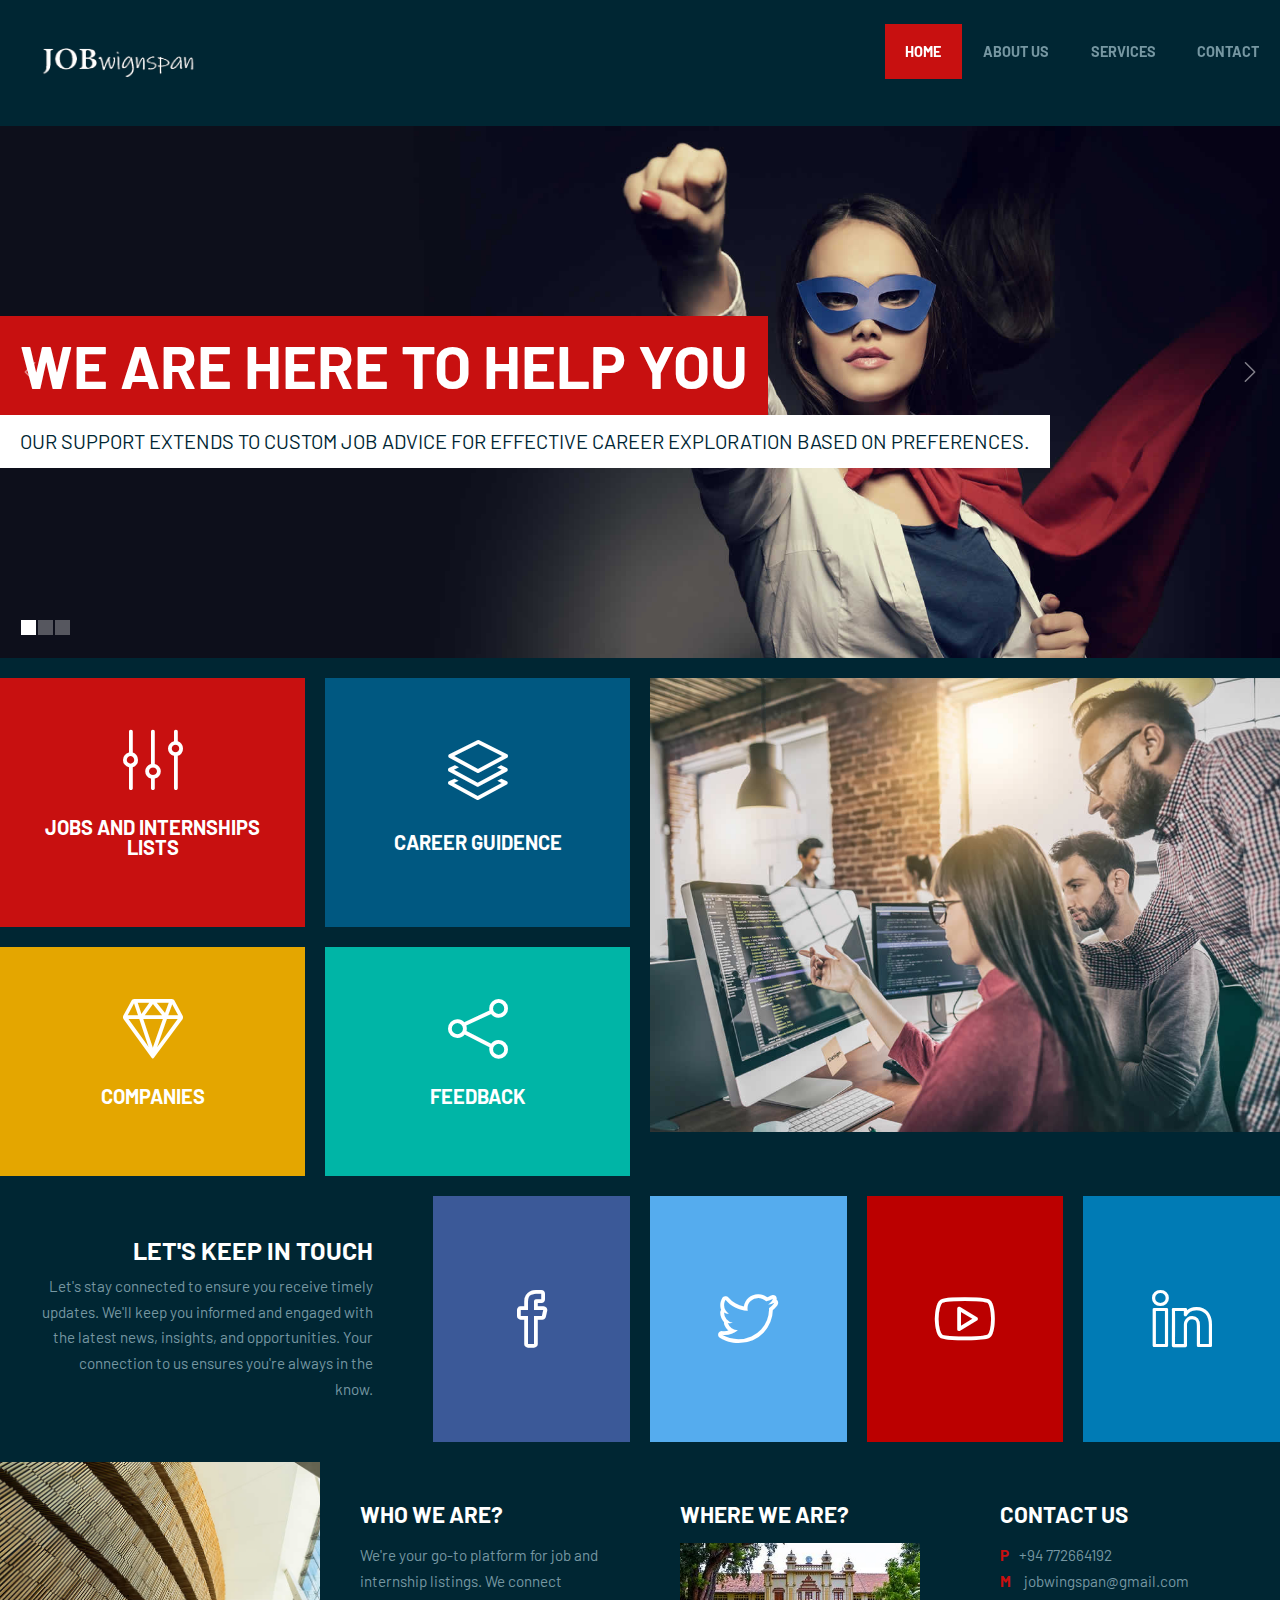
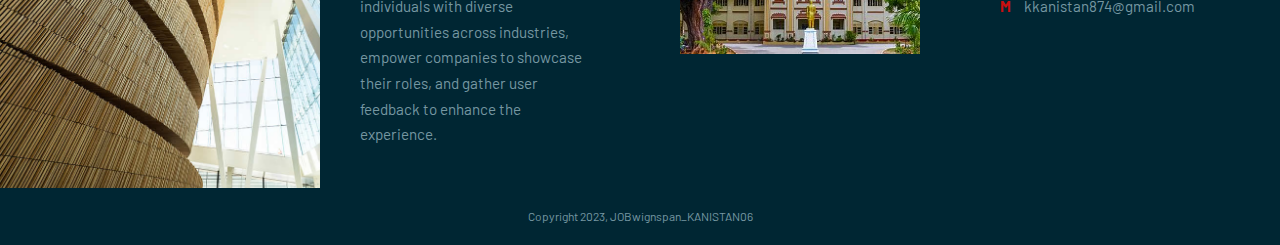
==== commit aa983754: "Add files via upload" ====
--- a/index.html
+++ b/index.html
@@ -4,16 +4,16 @@
       <meta charset="UTF-8">
       <meta name="viewport" content="width=device-width, initial-scale=1.0" />
       <title>JOBwignspan_KANISTAN06</title>
-      <link rel="stylesheet" href="components.css">
-      <link rel="stylesheet" href="icons.css">
-      <link rel="stylesheet" href="responsee.css">
-      <link rel="stylesheet" href="owl.carousel.css">
-      <link rel="stylesheet" href="owl.theme.css">
+      <link rel="stylesheet" href="css/components.css">
+      <link rel="stylesheet" href="css/icons.css">
+      <link rel="stylesheet" href="css/responsee.css">
+      <link rel="stylesheet" href="owl-carousel/owl.carousel.css">
+      <link rel="stylesheet" href="owl-carousel/owl.theme.css">
       <!-- CUSTOM STYLE -->      
-      <link rel="stylesheet" href="template-style.css">
+      <link rel="stylesheet" href="css/template-style.css">
       <link href="https://fonts.googleapis.com/css?family=Barlow:100,300,400,700,800&amp;subset=latin-ext" rel="stylesheet">  
-      <script type="text/javascript" src="jquery-1.8.3.min.js"></script>
-      <script type="text/javascript" src="jquery-ui.min.js"></script>   
+      <script type="text/javascript" src="js/jquery-1.8.3.min.js"></script>
+      <script type="text/javascript" src="js/jquery-ui.min.js"></script>   
    </head>
 
    <!--
@@ -35,13 +35,14 @@
         <nav class="s-12 grid background-none background-primary-hightlight">
            <!-- logo -->
            <a href="index.html" class="m-12 l-3 padding-2x logo">
-              <img src="11.png">
+              <img src="img/11.png">
            </a>
            <div class="top-nav s-12 l-9"> 
               <ul class="top-ul right chevron">
                 <li><a href="index.html">Home</a></li>
                 <li><a href="about-us.html">About Us</a></li>
                 <li><a href="services.html">Services</a></li>
+              <!--  <li><a href="gallery.html">Gallery</a></li>  -->
                 <li><a href="contact.html">Contact</a></li>
               </ul>
            </div>
@@ -54,15 +55,15 @@
         <section class="grid">
           <!-- Main Carousel -->
           <div class="s-12 margin-bottom carousel-fade-transition owl-carousel carousel-main carousel-nav-white carousel-hide-arrows background-dark">
-          	<div class="item background-image" style="background-image:url(carousel-01.jpg)">
+          	<div class="item background-image" style="background-image:url(img/carousel-01.jpg)">
               <p class="text-padding text-strong text-white text-s-size-30 text-size-60 text-uppercase background-primary">We are here to help you</p>
               <p class="text-padding text-size-20 text-dark text-uppercase background-white">Our support extends to Custom job advice for effective career exploration based on preferences.</p>
             </div>
-          	<div class="item background-image" style="background-image:url(carousel-02.jpg)">
+          	<div class="item background-image" style="background-image:url(img/carousel-02.jpg)">
               <p class="text-padding text-strong text-white text-s-size-30 text-size-60 text-uppercase background-primary">you can find suitable jobs</p>
               <p class="text-padding text-size-20 text-dark text-uppercase background-white">Suitable job suggestions based on skills and preferences offered.</p>
             </div>
-            <div class="item background-image" style="background-image:url(carousel-03.jpg)">
+            <div class="item background-image" style="background-image:url(img/carousel-03.jpg)">
               <p class="text-padding text-strong text-white text-s-size-30 text-size-60 text-uppercase background-primary">join with us and Encourage</p>
               <p class="text-padding text-size-20 text-dark text-uppercase background-white">Partner with us for motivation and support in your journey. Let's build your career together.</p>
             </div>
@@ -81,7 +82,7 @@
           </a>
           
           <!-- Image-->
-          <img class="m-12 l-6 l-row-2 margin-bottom" src="img-06.jpg">
+          <img class="m-12 l-6 l-row-2 margin-bottom" src="img/img-06.jpg">
           
           <a href="/" class="s-12 m-6 l-3 padding-2x vertical-center margin-bottom background-orange">
             <i class="icon-sli-diamond text-size-60 text-white center margin-bottom-15"></i>
@@ -102,7 +103,7 @@
         --SECTION 3-- 
         <section class="grid margin">
            --Image--
-          <img class="s-12 m-6 margin-bottom" src="img-01.jpg">
+          <img class="s-12 m-6 margin-bottom" src="img/img-01.jpg">
         
           <div class="s-12 m-6 padding-2x margin-bottom background-blue">
             <h2 class="text-strong text-size-50 text-line-height-1">Nonummy nibh euismod tincidunt ut laoreet<br> massa nec orci accusamus auctor aute</h2>
@@ -160,7 +161,7 @@
       <footer class="grid">
         <!-- Footer - top -->
         <!-- Image-->
-        <div class="s-12 l-3 m-row-3 margin-bottom background-image" style="background-image:url(img-04.jpg)"></div>
+        <div class="s-12 l-3 m-row-3 margin-bottom background-image" style="background-image:url(img/img-04.jpg)"></div>
         
         <div class="s-12 m-9 l-3 padding-2x margin-bottom background-dark">
            <h2 class="text-strong text-uppercase">Who We Are?</h2>
@@ -169,7 +170,7 @@
         
         <div class="s-12 m-9 l-3 padding-2x margin-bottom background-dark">
            <h2 class="text-strong text-uppercase">Where We Are?</h2>
-           <img class="full-img" src="map.svg" alt=""/>
+           <img class="full-img" src="img/download.jpeg" alt=""/> 
         </div>
         
         <div class="s-12 m-9 l-3 padding-2x margin-bottom background-dark">
@@ -184,9 +185,9 @@
           <p class="text-size-12">Copyright 2023, JOBwignspan_KANISTAN06</p>
         </div>
       </footer>                                                                    
-      <script type="text/javascript" src="responsee.js"></script>
-      <script type="text/javascript" src="owl.carousel.js"></script>
-      <script type="text/javascript" src="template-scripts.js"></script>
+      <script type="text/javascript" src="js/responsee.js"></script>
+      <script type="text/javascript" src="owl-carousel/owl.carousel.js"></script>
+      <script type="text/javascript" src="js/template-scripts.js"></script>
 
    </body>
-</html>
+</html>--- a/css/components.css
+++ b/css/components.css
@@ -0,0 +1,205 @@
+/*
+ * Components CSS - v6 - 2016-07-08
+ * https://www.myresponsee.com
+ * Copyright 2019, Vision Design - graphic zoo
+ * Free to use under the MIT license.
+*/
+/* Tabs */
+.tab-item {
+  background: none repeat scroll 0 0 #fff;
+  display: none;
+  padding: 1.25rem 0;
+}
+.tab-item.tab-active {
+  display: block;
+}
+.tab-content > .tab-label {
+  display: none;
+}
+.tab-nav > .tab-label {
+  float:left;
+}
+a.tab-label, a.tab-label:link, a.tab-label:visited, a.tab-label:hover {
+  background: none repeat scroll 0 0 #262626;
+  color: #fff;
+  margin-right: 1px;
+  padding: 0.625rem 1.25rem;
+  transition: background 0.20s linear 0s;
+  -o-transition: background 0.20s linear 0s;
+  -ms-transition: background 0.20s linear 0s;
+  -moz-transition: background 0.20s linear 0s;
+  -webkit-transition: background 0.20s linear 0s;
+}
+a.tab-label:hover,a.tab-label.active-btn {
+  background: none repeat scroll 0 0 #999;
+}
+.tab-label.active-btn {
+  cursor: default;
+}
+.tab-content {
+  text-align: left;
+}
+@media screen and (max-width:768px) {    
+  .tab-nav > .tab-label {
+    margin: 0.5px 0;
+    width: 100%;
+  }
+}
+/* Custom forms */
+form.customform input, form.customform select, form.customform textarea, form.customform button {
+ font-size:0.9rem;
+ font-family:inherit;
+ margin-bottom:1.25rem;
+} 
+form.customform input, form.customform select {height: 2.7rem;}
+form.customform input, form.customform textarea, form.customform select { 
+ background: none repeat scroll 0 0 #F5F5F5;
+ transition: background 0.20s linear 0s;
+ -o-transition: background 0.20s linear 0s;
+ -ms-transition: background 0.20s linear 0s;
+ -moz-transition: background 0.20s linear 0s;
+ -webkit-transition: background 0.20s linear 0s;
+}
+form.customform input:hover, form.customform textarea:hover, form.customform select:hover, form.customform input:focus, form.customform textarea:focus, form.customform select:focus {background: none repeat scroll 0 0 #fff;}
+form.customform input, form.customform textarea, form.customform select {
+ background: none repeat scroll 0 0 #F5F5F5;
+ border: 1px solid #E0E0E0;
+ padding: 0.625rem;
+ width: 100%;
+}
+form.customform input[type="file"] {
+ border: 1px solid #E0E0E0;
+ height: auto;
+ max-height: 2.7rem;
+ min-height: 2.7rem;
+ padding: 0.4rem;
+ width: 100%;
+}
+form.customform input[type="radio"], form.customform input[type="checkbox"] {
+ margin-right: 0.625rem;
+ width:auto;
+ padding:0;
+ height:auto;
+}
+form.customform option {padding: 0.625rem;}
+form.customform select[multiple="multiple"] {height: auto;}
+form.customform button {
+ width: 100%;
+ background: none repeat scroll 0 0 #152732;
+ border: 0 none;
+ color: #fff;
+ height: 2.7rem;
+ padding: 0.625rem;
+ cursor:pointer;
+ width: 100%;
+ transition: background 0.20s linear 0s;
+ -o-transition: background 0.20s linear 0s;
+ -ms-transition: background 0.20s linear 0s;
+ -moz-transition: background 0.20s linear 0s;
+ -webkit-transition: background 0.20s linear 0s;
+}
+/* Tooltip */
+a.tooltip-container,.tooltip-container {
+  border-bottom:1px dotted;
+  border-bottom-color: color;
+  cursor: help;
+  font-weight: 600;
+}
+a .tooltip-content,.tooltip-content {
+  background: #152732 none repeat scroll 0 0;
+  color: #fff!important;
+  border-radius: 3px;
+  display: none;
+  font-size: 0.8rem;
+  font-weight: normal;
+  line-height: 1.3rem;
+  margin-top: -1.25rem;
+  max-width: 300px;
+  padding: 0.625rem;
+  position: absolute;
+  z-index: 10;
+}
+.tooltip-content::after {
+  border-left: 9px solid transparent;
+  border-right: 9px solid transparent;
+  border-top: 7px solid #152732;
+  bottom: -5px;
+  clear: both;
+  content: "";
+  height: 0;
+  left: 50%;
+  margin-left: -5px;
+  position: absolute;
+  width: 0;
+}
+a.tooltip-content.tooltip-bottom,.tooltip-content.tooltip-bottom {
+  margin-top: 1.25rem;
+}
+.tooltip-content.tooltip-bottom::after {
+  border-left: 9px solid transparent;
+  border-right: 9px solid transparent;
+  border-top: 0;
+  border-bottom: 7px solid #152732;
+  top: -5px;
+}
+/* Buttons */
+.button,a.button,a.button:link,a.button:active,a.button:visited {
+  background: #777 none repeat scroll 0 0;
+  border: 0;
+  color: #fff;
+  cursor: pointer;
+  display: inline-block;
+  font-size: 0.85rem;
+  padding: 0.825rem 1rem;
+  text-align: center;
+  transition: all 0.20s linear 0s;
+  -o-transition: all 0.20s linear 0s;
+  -ms-transition: all 0.20s linear 0s;
+  -moz-transition: all 0.20s linear 0s;
+  -webkit-transition: all 0.20s linear 0s;
+}
+.button.rounded-btn {
+  border-radius: 4px;
+}
+.button.rounded-full-btn {
+  border-radius: 100px;
+}
+.button:hover {box-shadow: 0 0 10px 100px rgba(255,255,255,0.15) inset;}
+.button.secondary-btn,a.button.secondary-btn,a.button.secondary-btn:link,a.button.secondary-btn:active,a.button.secondary-btn:visited {
+  background: #444 none repeat scroll 0 0;
+}
+.button.cancel-btn,a.button.cancel-btn,a.button.cancel-btn:link,a.button.cancel-btn:active,a.button.cancel-btn:visited {
+  background: #dc003a none repeat scroll 0 0;
+}
+.button.submit-btn,a.button.submit-btn,a.button.submit-btn:link,a.button.submit-btn:active,a.button.submit-btn:visited {
+  background: #b4bf04 none repeat scroll 0 0;
+}
+.button.reload-btn,a.button.reload-btn,a.button.reload-btn:link,a.button.reload-btn:active,a.button.reload-btn:visited {
+  background: #ff9800 none repeat scroll 0 0;
+}
+.button.disabled-btn {
+  cursor: not-allowed!important;
+  opacity: 0.2;
+}
+.button i {
+  background: rgba(0, 0, 0, 0.1) none repeat scroll 0 0;
+  border-radius: 27px;
+  color: #fff!important;
+  display: inline-block;
+  font-size: 0.8rem;
+  height: 27px;
+  line-height: 27px;
+  margin-right: 5px;
+  width: 27px;
+  transition: all 0.20s linear 0s;
+  -o-transition: all 0.20s linear 0s;
+  -ms-transition: all 0.20s linear 0s;
+  -moz-transition: all 0.20s linear 0s;
+  -webkit-transition: all 0.20s linear 0s;
+}
+.button:hover > i {
+  background: rgba(0, 0, 0, 0.06) none repeat scroll 0 0;
+}
+.grid .button {
+    width: 100%;
+}--- a/css/icons.css
+++ b/css/icons.css
@@ -0,0 +1,791 @@
+/* Icon font - MFG labs */
+@font-face {
+  font-family: 'mfg';
+    src: url('../font/mfglabsiconset-webfont.eot');
+    src: url('../font/mfglabsiconset-webfont.svg#mfg_labs_iconsetregular') format('svg'),
+   		   url('../font/mfglabsiconset-webfont.eot?#iefix') format('embedded-opentype'),
+         url('../font/mfglabsiconset-webfont.woff') format('woff'),
+         url('../font/mfglabsiconset-webfont.ttf') format('truetype');
+    font-weight: normal;
+    font-style: normal;
+}
+
+.icon-cloud,
+.icon-at,
+.icon-plus,
+.icon-minus,
+.icon-arrow_up,
+.icon-arrow_down,
+.icon-arrow_right,
+.icon-arrow_left,
+.icon-chevron_down,
+.icon-chevron_up,
+.icon-chevron_right,
+.icon-chevron_left,
+.icon-reorder,
+.icon-list,
+.icon-reorder_square,
+.icon-reorder_square_line,
+.icon-coverflow,
+.icon-coverflow_line,
+.icon-pause,
+.icon-play,
+.icon-step_forward,
+.icon-step_backward,
+.icon-fast_forward,
+.icon-fast_backward,
+.icon-cloud_upload,
+.icon-cloud_download,
+.icon-data_science,
+.icon-data_science_black,
+.icon-globe,
+.icon-globe_black,
+.icon-math_ico,
+.icon-math,
+.icon-math_black,
+.icon-paperplane_ico,
+.icon-paperplane,
+.icon-paperplane_black,
+.icon-color_balance,
+.icon-star,
+.icon-star_half,
+.icon-star_empty,
+.icon-star_half_empty,
+.icon-reload,
+.icon-heart,
+.icon-heart_broken,
+.icon-hashtag,
+.icon-reply,
+.icon-retweet,
+.icon-signin,
+.icon-signout,
+.icon-download,
+.icon-upload,
+.icon-placepin,
+.icon-display_screen,
+.icon-tablet,
+.icon-smartphone,
+.icon-connected_object,
+.icon-lock,
+.icon-unlock,
+.icon-camera,
+.icon-isight,
+.icon-video_camera,
+.icon-random,
+.icon-message,
+.icon-discussion,
+.icon-calendar,
+.icon-ringbell,
+.icon-movie,
+.icon-mail,
+.icon-pen,
+.icon-settings,
+.icon-measure,
+.icon-vector,
+.icon-vector_pen,
+.icon-mute_on,
+.icon-mute_off,
+.icon-home,
+.icon-sheet,
+.icon-arrow_big_right,
+.icon-arrow_big_left,
+.icon-arrow_big_down,
+.icon-arrow_big_up,
+.icon-dribbble_circle,
+.icon-dribbble,
+.icon-facebook_circle,
+.icon-facebook,
+.icon-git_circle_alt,
+.icon-git_circle,
+.icon-git,
+.icon-octopus,
+.icon-twitter_circle,
+.icon-twitter,
+.icon-google_plus_circle,
+.icon-google_plus,
+.icon-linked_in_circle,
+.icon-linked_in,
+.icon-instagram,
+.icon-instagram_circle,
+.icon-mfg_icon,
+.icon-xing,
+.icon-xing_circle,
+.icon-mfg_icon_circle,
+.icon-user,
+.icon-user_male,
+.icon-user_female,
+.icon-users,
+.icon-file_open,
+.icon-file_close,
+.icon-file_alt,
+.icon-file_close_alt,
+.icon-attachment,
+.icon-check,
+.icon-cross_mark,
+.icon-cancel_circle,
+.icon-check_circle,
+.icon-magnifying,
+.icon-inbox,
+.icon-clock,
+.icon-stopwatch,
+.icon-hourglass,
+.icon-trophy,
+.icon-unlock_alt,
+.icon-lock_alt,
+.icon-arrow_doubled_right,
+.icon-arrow_doubled_left,
+.icon-arrow_doubled_down,
+.icon-arrow_doubled_up,
+.icon-link,
+.icon-warning,
+.icon-warning_alt,
+.icon-magnifying_plus,
+.icon-magnifying_minus,
+.icon-white_question,
+.icon-black_question,
+.icon-stop,
+.icon-share,
+.icon-eye,
+.icon-trash_can,
+.icon-hard_drive,
+.icon-information_black,
+.icon-information_white,
+.icon-printer,
+.icon-letter,
+.icon-soundcloud,
+.icon-soundcloud_circle,
+.icon-anchor,
+.icon-female_sign,
+.icon-male_sign,
+.icon-joystick,
+.icon-high_voltage,
+.icon-fire,
+.icon-newspaper,
+.icon-chart,
+.icon-spread,
+.icon-spinner_1,
+.icon-spinner_2,
+.icon-chart_alt,
+.icon-label,
+.icon-brush,
+.icon-refresh,
+.icon-node,
+.icon-node_2,
+.icon-node_3,
+.icon-link_2_nodes,
+.icon-link_3_nodes,
+.icon-link_loop_nodes,
+.icon-node_size,
+.icon-node_color,
+.icon-layout_directed,
+.icon-layout_radial,
+.icon-layout_hierarchical,
+.icon-node_link_direction,
+.icon-node_link_short_path,
+.icon-node_cluster,
+.icon-display_graph,
+.icon-node_link_weight,
+.icon-more_node_links,
+.icon-node_shape,
+.icon-node_icon,
+.icon-node_text,
+.icon-node_link_text,
+.icon-node_link_color,
+.icon-node_link_shape,
+.icon-credit_card,
+.icon-disconnect,
+.icon-graph,
+.icon-new_user {
+  font-family: 'mfg';
+  font-style: normal;
+  font-variant: normal;
+  font-weight: normal;
+  color:#e3e3e3;
+  speak: none; 
+  text-transform: none;
+  /* Better Font Rendering =========== */
+  -webkit-font-smoothing: antialiased;
+  -moz-osx-font-smoothing: grayscale;
+}
+.icon2x {font-size: 2rem;}
+.icon3x {font-size: 3rem;}
+
+.icon-cloud:before { content: "\2601"; }
+.icon-at:before { content: "\0040"; }
+.icon-plus:before { content: "\002B"; }
+.icon-minus:before { content: "\2212"; }
+.icon-arrow_up:before { content: "\2191"; }
+.icon-arrow_down:before { content: "\2193"; }
+.icon-arrow_right:before { content: "\2192"; }
+.icon-arrow_left:before { content: "\2190"; }
+.icon-chevron_down:before { content: "\f004"; }
+.icon-chevron_up:before { content: "\f005"; }
+.icon-chevron_right:before { content: "\f006"; }
+.icon-chevron_left:before { content: "\f007"; }
+.icon-reorder:before { content: "\f008"; }
+.icon-list:before { content: "\f009"; }
+.icon-reorder_square:before { content: "\f00a"; }
+.icon-reorder_square_line:before { content: "\f00b"; }
+.icon-coverflow:before { content: "\f00c"; }
+.icon-coverflow_line:before { content: "\f00d"; }
+.icon-pause:before { content: "\f00e"; }
+.icon-play:before { content: "\f00f"; }
+.icon-step_forward:before { content: "\f010"; }
+.icon-step_backward:before { content: "\f011"; }
+.icon-fast_forward:before { content: "\f012"; }
+.icon-fast_backward:before { content: "\f013"; }
+.icon-cloud_upload:before { content: "\f014"; }
+.icon-cloud_download:before { content: "\f015"; }
+.icon-data_science:before { content: "\f016"; }
+.icon-data_science_black:before { content: "\f017"; }
+.icon-globe:before { content: "\f018"; }
+.icon-globe_black:before { content: "\f019"; }
+.icon-math_ico:before { content: "\f01a"; }
+.icon-math:before { content: "\f01b"; }
+.icon-math_black:before { content: "\f01c"; }
+.icon-paperplane_ico:before { content: "\f01d"; }
+.icon-paperplane:before { content: "\f01e"; }
+.icon-paperplane_black:before { content: "\f01f"; }
+.icon-color_balance:before { content: "\f020"; }
+.icon-star:before { content: "\2605"; }
+.icon-star_half:before { content: "\f022"; }
+.icon-star_empty:before { content: "\2606"; }
+.icon-star_half_empty:before { content: "\f024"; }
+.icon-reload:before { content: "\f025"; }
+.icon-heart:before { content: "\2665"; }
+.icon-heart_broken:before { content: "\f028"; }
+.icon-hashtag:before { content: "\f029"; }
+.icon-reply:before { content: "\f02a"; }
+.icon-retweet:before { content: "\f02b"; }
+.icon-signin:before { content: "\f02c"; }
+.icon-signout:before { content: "\f02d"; }
+.icon-download:before { content: "\f02e"; }
+.icon-upload:before { content: "\f02f"; }
+.icon-placepin:before { content: "\f031"; }
+.icon-display_screen:before { content: "\f032"; }
+.icon-tablet:before { content: "\f033"; }
+.icon-smartphone:before { content: "\f034"; }
+.icon-connected_object:before { content: "\f035"; }
+.icon-lock:before { content: "\F512"; }
+.icon-unlock:before { content: "\F513"; }
+.icon-camera:before { content: "\F4F7"; }
+.icon-isight:before { content: "\f039"; }
+.icon-video_camera:before { content: "\f03a"; }
+.icon-random:before { content: "\f03b"; }
+.icon-message:before { content: "\F4AC"; }
+.icon-discussion:before { content: "\f03d"; }
+.icon-calendar:before { content: "\F4C5"; }
+.icon-ringbell:before { content: "\f03f"; }
+.icon-movie:before { content: "\f040"; }
+.icon-mail:before { content: "\2709"; }
+.icon-pen:before { content: "\270F"; }
+.icon-settings:before { content: "\9881"; }
+.icon-measure:before { content: "\f044"; }
+.icon-vector:before { content: "\f045"; }
+.icon-vector_pen:before { content: "\2712"; }
+.icon-mute_on:before { content: "\f047"; }
+.icon-mute_off:before { content: "\f048"; }
+.icon-home:before { content: "\2302"; }
+.icon-sheet:before { content: "\f04a"; }
+.icon-arrow_big_right:before { content: "\21C9"; }
+.icon-arrow_big_left:before { content: "\21C7"; }
+.icon-arrow_big_down:before { content: "\21CA"; }
+.icon-arrow_big_up:before { content: "\21C8"; }
+.icon-dribbble_circle:before { content: "\f04f"; }
+.icon-dribbble:before { content: "\f050"; }
+.icon-facebook_circle:before { content: "\f051"; }
+.icon-facebook:before { content: "\f052"; }
+.icon-git_circle_alt:before { content: "\f053"; }
+.icon-git_circle:before { content: "\f054"; }
+.icon-git:before { content: "\f055"; }
+.icon-octopus:before { content: "\f056"; }
+.icon-twitter_circle:before { content: "\f057"; }
+.icon-twitter:before { content: "\f058"; }
+.icon-google_plus_circle:before { content: "\f059"; }
+.icon-google_plus:before { content: "\f05a"; }
+.icon-linked_in_circle:before { content: "\f05b"; }
+.icon-linked_in:before { content: "\f05c"; }
+.icon-instagram:before { content: "\f05d"; }
+.icon-instagram_circle:before { content: "\f05e"; }
+.icon-mfg_icon:before { content: "\f05f"; }
+.icon-xing:before { content: "\F532"; }
+.icon-xing_circle:before { content: "\F533"; }
+.icon-mfg_icon_circle:before { content: "\f060"; }
+.icon-user:before { content: "\f061"; }
+.icon-user_male:before { content: "\f062"; }
+.icon-user_female:before { content: "\f063"; }
+.icon-users:before { content: "\f064"; }
+.icon-file_open:before { content: "\F4C2"; }
+.icon-file_close:before { content: "\f067"; }
+.icon-file_alt:before { content: "\f068"; }
+.icon-file_close_alt:before { content: "\f069"; }
+.icon-attachment:before { content: "\f06a"; }
+.icon-check:before { content: "\2713"; }
+.icon-cross_mark:before { content: "\274C"; }
+.icon-cancel_circle:before { content: "\F06E"; }
+.icon-check_circle:before { content: "\f06d"; }
+.icon-magnifying:before { content: "\F50D"; }
+.icon-inbox:before { content: "\f070"; }
+.icon-clock:before { content: "\23F2"; }
+.icon-stopwatch:before { content: "\23F1"; }
+.icon-hourglass:before { content: "\231B"; }
+.icon-trophy:before { content: "\f074"; }
+.icon-unlock_alt:before { content: "\F075"; }
+.icon-lock_alt:before { content: "\F510"; }
+.icon-arrow_doubled_right:before { content: "\21D2"; }
+.icon-arrow_doubled_left:before { content: "\21D0"; }
+.icon-arrow_doubled_down:before { content: "\21D3"; }
+.icon-arrow_doubled_up:before { content: "\21D1"; }
+.icon-link:before { content: "\f07B"; }
+.icon-warning:before { content: "\2757"; }
+.icon-warning_alt:before { content: "\2755"; }
+.icon-magnifying_plus:before { content: "\f07E"; }
+.icon-magnifying_minus:before { content: "\f07F"; }
+.icon-white_question:before { content: "\2754"; }
+.icon-black_question:before { content: "\2753"; }
+.icon-stop:before { content: "\f080"; }
+.icon-share:before { content: "\f081"; }
+.icon-eye:before { content: "\f082"; }
+.icon-trash_can:before { content: "\f083"; }
+.icon-hard_drive:before { content: "\f084"; }
+.icon-information_black:before { content: "\f085"; }
+.icon-information_white:before { content: "\f086"; }
+.icon-printer:before { content: "\f087"; }
+.icon-letter:before { content: "\f088"; }
+.icon-soundcloud:before { content: "\f089"; }
+.icon-soundcloud_circle:before { content: "\f08A"; }
+.icon-anchor:before { content: "\2693"; }
+.icon-female_sign:before { content: "\2640"; }
+.icon-male_sign:before { content: "\2642"; }
+.icon-joystick:before { content: "\F514"; }
+.icon-high_voltage:before { content: "\26A1"; }
+.icon-fire:before { content: "\F525"; }
+.icon-newspaper:before { content: "\F4F0"; }
+.icon-chart:before { content: "\F526"; }
+.icon-spread:before { content: "\F527"; }
+.icon-spinner_1:before { content: "\F528"; }
+.icon-spinner_2:before { content: "\F529"; }
+.icon-chart_alt:before { content: "\F530"; }
+.icon-label:before { content: "\F531"; }
+.icon-brush:before { content: "\E000"; }
+.icon-refresh:before { content: "\E001"; }
+.icon-node:before { content: "\E002"; }
+.icon-node_2:before { content: "\E003"; }
+.icon-node_3:before { content: "\E004"; }
+.icon-link_2_nodes:before { content: "\E005"; }
+.icon-link_3_nodes:before { content: "\E006"; }
+.icon-link_loop_nodes:before { content: "\E007"; }
+.icon-node_size:before { content: "\E008"; }
+.icon-node_color:before { content: "\E009"; }
+.icon-layout_directed:before { content: "\E010"; }
+.icon-layout_radial:before { content: "\E011"; }
+.icon-layout_hierarchical:before { content: "\E012"; }
+.icon-node_link_direction:before { content: "\E013"; }
+.icon-node_link_short_path:before { content: "\E014"; }
+.icon-node_cluster:before { content: "\E015"; }
+.icon-display_graph:before { content: "\E016"; }
+.icon-node_link_weight:before { content: "\E017"; }
+.icon-more_node_links:before { content: "\E018"; }
+.icon-node_shape:before { content: "\E00A"; }
+.icon-node_icon:before { content: "\E00B"; }
+.icon-node_text:before { content: "\E00C"; }
+.icon-node_link_text:before { content: "\E00D"; }
+.icon-node_link_color:before { content: "\E00E"; }
+.icon-node_link_shape:before { content: "\E00F"; }
+.icon-credit_card:before { content: "\F4B3"; }
+.icon-disconnect:before { content: "\F534"; }
+.icon-graph:before { content: "\F535"; }
+.icon-new_user:before { content: "\F536"; }
+
+
+/* Icon font - Simple Line Icons */
+@font-face {
+  font-family: 'sli';
+  src: url('../font/Simple-Line-Icons.eot?v=2.2.2');
+  src: url('../font/Simple-Line-Icons.eot?v=2.2.2#iefix') format('embedded-opentype'), url('../font/Simple-Line-Icons.ttf?v=2.2.2') format('truetype'), url('../font/Simple-Line-Icons.woff2?v=2.2.2') format('woff2'), url('../font/Simple-Line-Icons.woff?v=2.2.2') format('woff'), url('../font/Simple-Line-Icons.svg?v=2.2.2#simple-line-icons') format('svg');
+  font-weight: normal;
+  font-style: normal;
+}
+
+.icon-sli-user,
+.icon-sli-people,
+.icon-sli-user-female,
+.icon-sli-user-follow,
+.icon-sli-user-following,
+.icon-sli-user-unfollow,
+.icon-sli-login,
+.icon-sli-logout,
+.icon-sli-emotsmile,
+.icon-sli-phone,
+.icon-sli-call-end,
+.icon-sli-call-in,
+.icon-sli-call-out,
+.icon-sli-map,
+.icon-sli-location-pin,
+.icon-sli-direction,
+.icon-sli-directions,
+.icon-sli-compass,
+.icon-sli-layers,
+.icon-sli-menu,
+.icon-sli-list,
+.icon-sli-options-vertical,
+.icon-sli-options,
+.icon-sli-arrow-down,
+.icon-sli-arrow-left,
+.icon-sli-arrow-right,
+.icon-sli-arrow-up,
+.icon-sli-arrow-up-circle,
+.icon-sli-arrow-left-circle,
+.icon-sli-arrow-right-circle,
+.icon-sli-arrow-down-circle,
+.icon-sli-check,
+.icon-sli-clock,
+.icon-sli-plus,
+.icon-sli-minus,
+.icon-sli-close,
+.icon-sli-organization,
+.icon-sli-trophy,
+.icon-sli-screen-smartphone,
+.icon-sli-screen-desktop,
+.icon-sli-plane,
+.icon-sli-notebook,
+.icon-sli-mustache,
+.icon-sli-mouse,
+.icon-sli-magnet,
+.icon-sli-energy,
+.icon-sli-disc,
+.icon-sli-cursor,
+.icon-sli-cursor-move,
+.icon-sli-crop,
+.icon-sli-chemistry,
+.icon-sli-speedometer,
+.icon-sli-shield,
+.icon-sli-screen-tablet,
+.icon-sli-magic-wand,
+.icon-sli-hourglass,
+.icon-sli-graduation,
+.icon-sli-ghost,
+.icon-sli-game-controller,
+.icon-sli-fire,
+.icon-sli-eyeglass,
+.icon-sli-envelope-open,
+.icon-sli-envelope-letter,
+.icon-sli-bell,
+.icon-sli-badge,
+.icon-sli-anchor,
+.icon-sli-wallet,
+.icon-sli-vector,
+.icon-sli-speech,
+.icon-sli-puzzle,
+.icon-sli-printer,
+.icon-sli-present,
+.icon-sli-playlist,
+.icon-sli-pin,
+.icon-sli-picture,
+.icon-sli-handbag,
+.icon-sli-globe-alt,
+.icon-sli-globe,
+.icon-sli-folder-alt,
+.icon-sli-folder,
+.icon-sli-film,
+.icon-sli-feed,
+.icon-sli-drop,
+.icon-sli-drawer,
+.icon-sli-docs,
+.icon-sli-doc,
+.icon-sli-diamond,
+.icon-sli-cup,
+.icon-sli-calculator,
+.icon-sli-bubbles,
+.icon-sli-briefcase,
+.icon-sli-book-open,
+.icon-sli-basket-loaded,
+.icon-sli-basket,
+.icon-sli-bag,
+.icon-sli-action-undo,
+.icon-sli-action-redo,
+.icon-sli-wrench,
+.icon-sli-umbrella,
+.icon-sli-trash,
+.icon-sli-tag,
+.icon-sli-support,
+.icon-sli-frame,
+.icon-sli-size-fullscreen,
+.icon-sli-size-actual,
+.icon-sli-shuffle,
+.icon-sli-share-alt,
+.icon-sli-share,
+.icon-sli-rocket,
+.icon-sli-question,
+.icon-sli-pie-chart,
+.icon-sli-pencil,
+.icon-sli-note,
+.icon-sli-loop,
+.icon-sli-home,
+.icon-sli-grid,
+.icon-sli-graph,
+.icon-sli-microphone,
+.icon-sli-music-tone-alt,
+.icon-sli-music-tone,
+.icon-sli-earphones-alt,
+.icon-sli-earphones,
+.icon-sli-equalizer,
+.icon-sli-like,
+.icon-sli-dislike,
+.icon-sli-control-start,
+.icon-sli-control-rewind,
+.icon-sli-control-play,
+.icon-sli-control-pause,
+.icon-sli-control-forward,
+.icon-sli-control-end,
+.icon-sli-volume-1,
+.icon-sli-volume-2,
+.icon-sli-volume-off,
+.icon-sli-calendar,
+.icon-sli-bulb,
+.icon-sli-chart,
+.icon-sli-ban,
+.icon-sli-bubble,
+.icon-sli-camrecorder,
+.icon-sli-camera,
+.icon-sli-cloud-download,
+.icon-sli-cloud-upload,
+.icon-sli-envelope,
+.icon-sli-eye,
+.icon-sli-flag,
+.icon-sli-heart,
+.icon-sli-info,
+.icon-sli-key,
+.icon-sli-link,
+.icon-sli-lock,
+.icon-sli-lock-open,
+.icon-sli-magnifier,
+.icon-sli-magnifier-add,
+.icon-sli-magnifier-remove,
+.icon-sli-paper-clip,
+.icon-sli-paper-plane,
+.icon-sli-power,
+.icon-sli-refresh,
+.icon-sli-reload,
+.icon-sli-settings,
+.icon-sli-star,
+.icon-sli-symbol-female,
+.icon-sli-symbol-male,
+.icon-sli-target,
+.icon-sli-credit-card,
+.icon-sli-paypal,
+.icon-sli-social-tumblr,
+.icon-sli-social-twitter,
+.icon-sli-social-facebook,
+.icon-sli-social-instagram,
+.icon-sli-social-linkedin,
+.icon-sli-social-pinterest,
+.icon-sli-social-github,
+.icon-sli-social-google,
+.icon-sli-social-reddit,
+.icon-sli-social-skype,
+.icon-sli-social-dribbble,
+.icon-sli-social-behance,
+.icon-sli-social-foursqare,
+.icon-sli-social-soundcloud,
+.icon-sli-social-spotify,
+.icon-sli-social-stumbleupon,
+.icon-sli-social-youtube,
+.icon-sli-social-dropbox {
+  font-family: 'sli';
+  font-style: normal;  
+  font-variant: normal;
+  font-weight: normal;
+  color:#e3e3e3;
+  speak: none;
+  text-transform: none;
+  /* Better Font Rendering =========== */
+  -webkit-font-smoothing: antialiased;
+  -moz-osx-font-smoothing: grayscale;
+}
+.icon-sli-user:before { content: "\e005"; }
+.icon-sli-people:before { content: "\e001"; }
+.icon-sli-user-female:before { content: "\e000"; }
+.icon-sli-user-follow:before { content: "\e002"; }
+.icon-sli-user-following:before { content: "\e003"; }
+.icon-sli-user-unfollow:before { content: "\e004"; }
+.icon-sli-login:before { content: "\e066"; }
+.icon-sli-logout:before { content: "\e065"; }
+.icon-sli-emotsmile:before { content: "\e021"; }
+.icon-sli-phone:before { content: "\e600"; }
+.icon-sli-call-end:before { content: "\e048"; }
+.icon-sli-call-in:before { content: "\e047"; }
+.icon-sli-call-out:before { content: "\e046"; }
+.icon-sli-map:before { content: "\e033"; }
+.icon-sli-location-pin:before { content: "\e096"; }
+.icon-sli-direction:before { content: "\e042"; }
+.icon-sli-directions:before { content: "\e041"; }
+.icon-sli-compass:before { content: "\e045"; }
+.icon-sli-layers:before { content: "\e034"; }
+.icon-sli-menu:before { content: "\e601"; }
+.icon-sli-list:before { content: "\e067"; }
+.icon-sli-options-vertical:before { content: "\e602"; }
+.icon-sli-options:before { content: "\e603"; }
+.icon-sli-arrow-down:before { content: "\e604"; }
+.icon-sli-arrow-left:before { content: "\e605"; }
+.icon-sli-arrow-right:before { content: "\e606"; }
+.icon-sli-arrow-up:before { content: "\e607"; }
+.icon-sli-arrow-up-circle:before { content: "\e078"; }
+.icon-sli-arrow-left-circle:before { content: "\e07a"; }
+.icon-sli-arrow-right-circle:before { content: "\e079"; }
+.icon-sli-arrow-down-circle:before { content: "\e07b"; }
+.icon-sli-check:before { content: "\e080"; }
+.icon-sli-clock:before { content: "\e081"; }
+.icon-sli-plus:before { content: "\e095"; }
+.icon-sli-minus:before { content: "\e615"; }
+.icon-sli-close:before { content: "\e082"; }
+.icon-sli-organization:before { content: "\e616"; }
+
+.icon-sli-trophy:before { content: "\e006"; }
+.icon-sli-screen-smartphone:before { content: "\e010"; }
+.icon-sli-screen-desktop:before { content: "\e011"; }
+.icon-sli-plane:before { content: "\e012"; }
+.icon-sli-notebook:before { content: "\e013"; }
+.icon-sli-mustache:before { content: "\e014"; }
+.icon-sli-mouse:before { content: "\e015"; }
+.icon-sli-magnet:before { content: "\e016"; }
+.icon-sli-energy:before { content: "\e020"; }
+.icon-sli-disc:before { content: "\e022"; }
+.icon-sli-cursor:before { content: "\e06e"; }
+.icon-sli-cursor-move:before { content: "\e023"; }
+.icon-sli-crop:before { content: "\e024"; }
+.icon-sli-chemistry:before { content: "\e026"; }
+.icon-sli-speedometer:before { content: "\e007"; }
+.icon-sli-shield:before { content: "\e00e"; }
+.icon-sli-screen-tablet:before { content: "\e00f"; }
+.icon-sli-magic-wand:before { content: "\e017"; }
+.icon-sli-hourglass:before { content: "\e018"; }
+.icon-sli-graduation:before { content: "\e019"; }
+.icon-sli-ghost:before { content: "\e01a"; }
+.icon-sli-game-controller:before { content: "\e01b"; }
+.icon-sli-fire:before { content: "\e01c"; }
+.icon-sli-eyeglass:before { content: "\e01d"; }
+.icon-sli-envelope-open:before { content: "\e01e"; }
+.icon-sli-envelope-letter:before { content: "\e01f"; }
+.icon-sli-bell:before { content: "\e027"; }
+.icon-sli-badge:before { content: "\e028"; }
+.icon-sli-anchor:before { content: "\e029"; }
+.icon-sli-wallet:before { content: "\e02a"; }
+.icon-sli-vector:before { content: "\e02b"; }
+.icon-sli-speech:before { content: "\e02c"; }
+.icon-sli-puzzle:before { content: "\e02d"; }
+.icon-sli-printer:before { content: "\e02e"; }
+.icon-sli-present:before { content: "\e02f"; }
+.icon-sli-playlist:before { content: "\e030"; }
+.icon-sli-pin:before { content: "\e031"; }
+.icon-sli-picture:before { content: "\e032"; }
+.icon-sli-handbag:before { content: "\e035"; }
+.icon-sli-globe-alt:before { content: "\e036"; }
+.icon-sli-globe:before { content: "\e037"; }
+.icon-sli-folder-alt:before { content: "\e039"; }
+.icon-sli-folder:before { content: "\e089"; }
+.icon-sli-film:before { content: "\e03a"; }
+.icon-sli-feed:before { content: "\e03b"; }
+.icon-sli-drop:before { content: "\e03e"; }
+.icon-sli-drawer:before { content: "\e03f"; }
+.icon-sli-docs:before { content: "\e040"; }
+.icon-sli-doc:before { content: "\e085"; }
+.icon-sli-diamond:before { content: "\e043"; }
+.icon-sli-cup:before { content: "\e044"; }
+.icon-sli-calculator:before { content: "\e049"; }
+.icon-sli-bubbles:before { content: "\e04a"; }
+.icon-sli-briefcase:before { content: "\e04b"; }
+.icon-sli-book-open:before { content: "\e04c"; }
+.icon-sli-basket-loaded:before { content: "\e04d"; }
+.icon-sli-basket:before { content: "\e04e"; }
+.icon-sli-bag:before { content: "\e04f"; }
+.icon-sli-action-undo:before { content: "\e050"; }
+.icon-sli-action-redo:before { content: "\e051"; }
+.icon-sli-wrench:before { content: "\e052"; }
+.icon-sli-umbrella:before { content: "\e053"; }
+.icon-sli-trash:before { content: "\e054"; }
+.icon-sli-tag:before { content: "\e055"; }
+.icon-sli-support:before { content: "\e056"; }
+.icon-sli-frame:before { content: "\e038"; }
+.icon-sli-size-fullscreen:before { content: "\e057"; }
+.icon-sli-size-actual:before { content: "\e058"; }
+.icon-sli-shuffle:before { content: "\e059"; }
+.icon-sli-share-alt:before { content: "\e05a"; }
+.icon-sli-share:before { content: "\e05b"; }
+.icon-sli-rocket:before { content: "\e05c"; }
+.icon-sli-question:before { content: "\e05d"; }
+.icon-sli-pie-chart:before { content: "\e05e"; }
+.icon-sli-pencil:before { content: "\e05f"; }
+.icon-sli-note:before { content: "\e060"; }
+.icon-sli-loop:before { content: "\e064"; }
+.icon-sli-home:before { content: "\e069"; }
+.icon-sli-grid:before { content: "\e06a"; }
+.icon-sli-graph:before { content: "\e06b"; }
+.icon-sli-microphone:before { content: "\e063"; }
+.icon-sli-music-tone-alt:before { content: "\e061"; }
+.icon-sli-music-tone:before { content: "\e062"; }
+.icon-sli-earphones-alt:before { content: "\e03c"; }
+.icon-sli-earphones:before { content: "\e03d"; }
+.icon-sli-equalizer:before { content: "\e06c"; }
+.icon-sli-like:before { content: "\e068"; }
+.icon-sli-dislike:before { content: "\e06d"; }
+.icon-sli-control-start:before { content: "\e06f"; }
+.icon-sli-control-rewind:before { content: "\e070"; }
+.icon-sli-control-play:before { content: "\e071"; }
+.icon-sli-control-pause:before { content: "\e072"; }
+.icon-sli-control-forward:before { content: "\e073"; }
+.icon-sli-control-end:before { content: "\e074"; }
+.icon-sli-volume-1:before { content: "\e09f"; }
+.icon-sli-volume-2:before { content: "\e0a0"; }
+.icon-sli-volume-off:before { content: "\e0a1"; }
+.icon-sli-calendar:before { content: "\e075"; }
+.icon-sli-bulb:before { content: "\e076"; }
+.icon-sli-chart:before { content: "\e077"; }
+.icon-sli-ban:before { content: "\e07c"; }
+.icon-sli-bubble:before { content: "\e07d"; }
+.icon-sli-camrecorder:before { content: "\e07e"; }
+.icon-sli-camera:before { content: "\e07f"; }
+.icon-sli-cloud-download:before { content: "\e083"; }
+.icon-sli-cloud-upload:before { content: "\e084"; }
+.icon-sli-envelope:before { content: "\e086"; }
+.icon-sli-eye:before { content: "\e087"; }
+.icon-sli-flag:before { content: "\e088"; }
+.icon-sli-heart:before { content: "\e08a"; }
+.icon-sli-info:before { content: "\e08b"; }
+.icon-sli-key:before { content: "\e08c"; }
+.icon-sli-link:before { content: "\e08d"; }
+.icon-sli-lock:before { content: "\e08e"; }
+.icon-sli-lock-open:before { content: "\e08f"; }
+.icon-sli-magnifier:before { content: "\e090"; }
+.icon-sli-magnifier-add:before { content: "\e091"; }
+.icon-sli-magnifier-remove:before { content: "\e092"; }
+.icon-sli-paper-clip:before { content: "\e093"; }
+.icon-sli-paper-plane:before { content: "\e094"; }
+.icon-sli-power:before { content: "\e097"; }
+.icon-sli-refresh:before { content: "\e098"; }
+.icon-sli-reload:before { content: "\e099"; }
+.icon-sli-settings:before { content: "\e09a"; }
+.icon-sli-star:before { content: "\e09b"; }
+.icon-sli-symbol-female:before { content: "\e09c"; }
+.icon-sli-symbol-male:before { content: "\e09d"; }
+.icon-sli-target:before { content: "\e09e"; }
+.icon-sli-credit-card:before { content: "\e025"; }
+.icon-sli-paypal:before { content: "\e608"; }
+.icon-sli-social-tumblr:before { content: "\e00a"; }
+.icon-sli-social-twitter:before { content: "\e009"; }
+.icon-sli-social-facebook:before { content: "\e00b"; }
+.icon-sli-social-instagram:before { content: "\e609"; }
+.icon-sli-social-linkedin:before { content: "\e60a"; }
+.icon-sli-social-pinterest:before { content: "\e60b"; }
+.icon-sli-social-github:before { content: "\e60c"; }
+.icon-sli-social-google:before { content: "\e60d"; }
+.icon-sli-social-reddit:before { content: "\e60e"; }
+.icon-sli-social-skype:before { content: "\e60f"; }
+.icon-sli-social-dribbble:before { content: "\e00d"; }
+.icon-sli-social-behance:before { content: "\e610"; }
+.icon-sli-social-foursqare:before { content: "\e611"; }
+.icon-sli-social-soundcloud:before { content: "\e612"; }
+.icon-sli-social-spotify:before { content: "\e613"; }
+.icon-sli-social-stumbleupon:before { content: "\e614"; }
+.icon-sli-social-youtube:before { content: "\e008"; }
+.icon-sli-social-dropbox:before { content: "\e00c"; }--- a/css/responsee.css
+++ b/css/responsee.css
@@ -0,0 +1,1112 @@
+/*
+ * Responsee CSS - v6 - 2019-06-22
+ * https://www.myresponsee.com
+ * Copyright 2019, Vision Design - graphic zoo
+ * Free to use under the MIT license.
+*/
+* {  
+  -webkit-box-sizing:border-box;
+  -moz-box-sizing:border-box;
+  box-sizing:border-box;
+  margin:0;	
+}
+body {
+  background:none repeat scroll 0 0 #eeeeee;
+  font-size:16px;
+  font-family:"Open Sans",Arial,sans-serif;
+  color:#444;
+}
+h1,h2,h3,h4,h5,h6 {
+  color:#152732;
+  font-weight: normal;
+  line-height: 1.3;
+  margin:0.5rem 0;  
+}
+h1 {font-size:2.7rem;}
+h2 {font-size:2.2rem;}  
+h3 {font-size:1.8rem;}  
+h4 {font-size:1.4rem;}  
+h5 {font-size:1.1rem;}  
+h6 {font-size:0.9rem;}    
+a, a:link, a:visited, a:hover, a:active {
+  text-decoration:none;
+  color:#9BB800;
+  transition:color 0.20s linear 0s;
+  -o-transition:color 0.20s linear 0s;
+  -ms-transition:color 0.20s linear 0s;
+  -moz-transition:color 0.20s linear 0s;
+  -webkit-transition:color 0.20s linear 0s;
+}  
+a:hover {color:#B6C900;}
+p,li,dl,blockquote,table,kbd {
+  font-size: 0.85rem;
+  line-height: 1.6;
+}
+b,strong {font-weight:700;}
+.text-center {text-align:center!important;}
+.text-right {text-align:right!important;}
+img {
+  border:0;
+  display:block;
+  height:auto;
+  max-width:100%;
+  width:auto;
+}
+.owl-item img, .full-img {
+  max-width:none;
+  width:100%;
+}
+.owl-nav div {font-family:"mfg";}
+.grid .owl-carousel {
+  width:100% !important;
+}  
+table {
+  background:none repeat scroll 0 0 #fff;
+  border:1px solid #f0f0f0;
+  border-collapse:collapse;
+  border-spacing:0;
+  text-align:left;
+  width:100%;
+}
+table tr td, table tr th {padding:0.625rem;}
+table tfoot, table thead,table tr:nth-of-type(2n) {background:none repeat scroll 0 0 #f0f0f0;}
+th,table tr:nth-of-type(2n) td {border-right:1px solid #fff;}
+td {border-right:1px solid #f0f0f0;}
+.size-960 .line,.size-1140 .line,.size-1280 .line,.size-1520 .line {
+  margin:0 auto;
+  padding:0 0.625rem;
+}
+.grid {
+  display:grid;
+  grid-template-columns:repeat(12, 1fr);
+  width:100%;
+  margin:0 auto;
+} 
+hr {
+  border: 0;
+  border-top: 1px solid #e5e5e5;
+  clear:both;  
+  height:0; 
+  margin:2.5rem auto;
+}
+li {padding:0;}
+ul,ol {padding-left:1.25rem;}
+blockquote {
+  border:2px solid #f0f0f0;
+  padding:1.25rem;
+}
+cite {
+  color:#999;
+  display:block;
+  font-size:0.8rem;
+}
+cite:before {content:"— ";}
+dl dt {font-weight:700;}
+dl dd {margin-bottom:0.625rem;}
+dl dd:last-child {margin-bottom:0;}
+abbr {cursor:help;}
+abbr[title] {border-bottom:1px dotted;}
+kbd {
+  background: #152732 none repeat scroll 0 0;
+  color: #fff;
+  padding: 0.125rem 0.3125rem;
+}
+code, kbd, pre, samp {font-family: Menlo,Monaco,Consolas,"Courier New",monospace;}
+mark {
+  background: #F3F8A9 none repeat scroll 0 0;
+  padding: 0.125rem 0.3125rem;
+}
+.size-960 .line,.size-960 .grid {max-width:59.75rem;}
+.size-1140 .line,.size-1140 .grid {max-width:71rem;}
+.size-1280 .line,.size-1280 .grid {max-width:80rem;}
+.size-1520 .line,.size-1520 .grid {max-width:95rem;}
+.grid.full {
+  max-width:100%!important;
+  padding: 0;
+}
+.vertical-center {display: inline-grid!important;}
+.vertical-center * {
+    align-items: center;
+    display: flex!important;
+}
+.text-center .vertical-center * {justify-content: center;}
+
+.size-960.align-content-left .line,.size-1140.align-content-left .line,.size-1280.align-content-left .line,.size-1520.align-content-left .line {margin-left:0;}
+form {line-height:1.4;}
+nav {
+  display:block;
+  width:100%;
+  background:#152732;
+}
+.line::after, nav::after, .center::after, .box::after, .margin::after, .margin2x::after, .grid.full::after {
+  clear:both;
+  content: ".";
+  display:block;
+  height:0;
+  line-height:0;
+  overflow:hidden;
+  visibility:hidden;
+}
+.grid.margin::after, .grid.margin2x::after {
+  content: "";
+  display:none;
+}
+.nav-text:after,.nav-text:before,.nav-text span {
+  background-color:#fff;
+  border-radius:3px;
+  content:'';
+  display:block;
+  height:3px;
+  margin:6px auto;
+  width: 30px;
+  transition:all 0.2s ease-in-out;
+  -moz-transition:all 0.2s ease-in-out;
+  -webkit-transition:all 0.2s ease-in-out;
+}
+.show-menu .nav-text:before {
+  transform:translateY(9px) rotate(135deg);
+  -moz-transform:translateY(9px) rotate(135deg);
+  -webkit-transform:translateY(9px) rotate(135deg);
+}
+.show-menu .nav-text:after {
+  transform:translateY(-9px) rotate(-135deg);
+  -moz-transform:translateY(-9px) rotate(-135deg);
+  -webkit-transform:translateY(-9px) rotate(-135deg);
+}
+.show-menu .nav-text span {
+  transform:scale(0);
+  -moz-transform:scale(0);
+  -webkit-transform:scale(0);  
+}
+.top-nav ul {padding:0;}
+.top-nav ul ul {
+  position:absolute;
+  background:#152732;
+}
+.top-nav li {
+  float:left;
+  list-style:none outside none;
+  cursor:pointer;
+}
+.top-nav li a {
+  color:#fff; 
+  display:block;
+  font-size:1rem;
+  padding:1.25rem; 
+}
+.top-nav li ul li a {
+  background:none repeat scroll 0 0 #152732;
+  min-width:100%;
+  padding:0.625rem;
+}
+.top-nav li a:hover, .aside-nav li a:hover {background:#2b4c61;}
+.top-nav li ul {display:none;}
+.top-nav li ul li,.top-nav li ul li ul li {
+  float:none;
+  list-style:none outside none;
+  min-width:100%;
+  padding:0;
+}
+.count-number {
+  background: rgba(153, 153, 153, 0.25) none repeat scroll 0 0;
+  border-radius: 10rem;
+  color: #fff;
+  display: inline-block;
+  font-size: 0.7rem;
+  height: 1.3rem;
+  line-height: 1.3rem; 
+  margin: 0 0 -0.3125rem 0.3125rem;
+  text-align: center;
+  width: 1.3rem;
+}
+ul.chevron .count-number {display:none;}
+ul.chevron .submenu > a:after, ul.chevron .sub-submenu > a:after,ul.chevron .aside-submenu > a:after, ul.chevron .aside-sub-submenu > a:after {
+  content:"\f004";
+  display:inline-block;
+  font-family:"mfg";
+  font-size:0.7rem;
+  margin:0 0.625rem;
+}
+.top-nav .active-item a {background:#2b4c61;}
+.aside-nav > ul > li.active-item > a:link,.aside-nav > ul > li.active-item > a:visited {
+  background:#2b4c61;
+  color:#fff;
+}
+@media screen and (min-width:769px) {
+  .aside-nav .count-number {
+	  margin-left:-1.25rem;	
+	  float:right;	
+  }
+  .top-nav li:hover > ul {
+	  display:block;
+	  z-index:10;
+  }  
+  .top-nav li:hover > ul ul {
+    left:100%;
+    margin:-2.5rem 0;
+    width:100%;
+  } 
+}
+.nav-text,.aside-nav-text {display:none;}
+.aside-nav a,.aside-nav a:link,.aside-nav a:visited,.aside-nav li > ul,.top-nav a,.top-nav a:link,.top-nav a:visited {
+  transition:background 0.20s linear 0s;
+  -o-transition:background 0.20s linear 0s;
+  -ms-transition:background 0.20s linear 0s;
+  -moz-transition:background 0.20s linear 0s;
+  -webkit-transition:background 0.20s linear 0s;
+}
+.aside-nav ul {
+  background:#e8e8e8; 
+  padding:0;
+}
+.aside-nav li {
+  list-style:none outside none;
+  cursor:pointer;
+}
+.aside-nav li a,.aside-nav li a:link,.aside-nav li a:visited {
+  color:#444;
+  display:block;
+  font-size:1rem;
+  padding:1.25rem;
+}
+.aside-nav > ul > li:last-child a {border-bottom:0 none;}
+.aside-nav li > ul {
+  height:0;
+  display:block;
+  position:relative;
+  background:#f4f4f4;
+  border-left:solid 1px #f2f2f2;
+  border-right:solid 1px #f2f2f2;
+  overflow:hidden;
+}
+.aside-nav li ul ul {
+  border:0;
+  background:#fff;
+}
+.aside-nav ul ul a {padding:0.625rem 1.25rem;}
+.aside-nav li a:link, .aside-nav li a:visited {color:#333;}
+.aside-nav li li a:hover, .aside-nav li li.active-item > a, .aside-nav li li.aside-sub-submenu li a:hover {
+  color:#fff;
+  background:#2b4c61;
+}
+.aside-nav > ul > li > a:hover {color:#fff;}
+.aside-nav li li a:link, .aside-nav li li a:visited {background:none;}
+.aside-nav .show-aside-ul, .aside-nav .active-aside-item {height:auto;} 
+nav.breadcrumb-nav {
+  background:#fff;
+  margin:0.625rem 0;
+}
+nav.breadcrumb-nav ul {
+  list-style:none;
+  padding:0;
+}
+nav.breadcrumb-nav ul li {float:left;}
+nav.breadcrumb-nav ul li a:hover {text-decoration:underline;}
+.breadcrumb-nav i {color:#B6C900;}
+nav.breadcrumb-nav ul li:after {
+  content:"/";
+  margin:0 9px;
+  color:#c8c7c7;
+}
+nav.breadcrumb-nav ul li:last-child:after {content:"";}
+.slide-content, .slide-nav {
+  transition:all 0.10s linear 0s;
+  -o-transition:all 0.10s linear 0s;
+  -ms-transition:all 0.10s linear 0s;
+  -moz-transition:all 0.10s linear 0s;
+  -webkit-transition:all 0.10s linear 0s;
+}
+.slide-content {
+  float:left;
+  width:calc(100% - 60px);  
+}
+.aside-nav.slide-nav {
+  background:#1c3849;
+  bottom:0; 
+  right:0;
+  top:0;
+  margin-right:-180px;     
+  overflow-y:auto;
+  padding-top:0.625rem;
+  position:fixed;
+  width:240px;
+  z-index:2;
+}
+.aside-nav.slide-nav > ul {
+  background:#1c3849;
+  opacity:0;
+  transition:all 0.20s linear 0s;
+  -o-transition:all 0.20s linear 0s;
+  -ms-transition:all 0.20s linear 0s;
+  -moz-transition:all 0.20s linear 0s;
+  -webkit-transition:all 0.20s linear 0s;
+}
+.aside-nav.slide-nav li a, .aside-nav.slide-nav li a:link, .aside-nav.slide-nav li a:visited {
+  color:#fff;
+  display:block;
+  font-size:0.9rem;
+  padding:0.625rem 1.25rem;
+  border-bottom:0;
+}
+.aside-nav.slide-nav li a:hover {
+  background:#152732!important;
+  color:#fff!important;
+}
+.aside-nav.slide-nav li > ul {
+  background:#2b4c61;
+  border-left:0;
+  border-right:0;
+}
+.aside-nav.slide-nav li > ul ul {
+  background:#456274;
+  border-left:0;
+  border-right:0;
+}
+.slide-nav-button {
+  background:#152732;
+  cursor:pointer;
+  position:fixed;
+  top:0;
+  right:0;
+  bottom:0;
+  width:60px;
+  z-index:3;
+}
+.active-slide-nav .slide-content {margin-left:-240px;}
+.active-slide-nav .slide-nav {margin-right:60px;}
+.slide-to-left .slide-content {float:right;}
+.slide-to-left .slide-nav {
+  left:0;
+  margin-right:0; 
+  margin-left:-180px;    
+}
+.slide-to-left .slide-nav-button {left:0;}
+.slide-to-left.active-slide-nav .slide-content {
+  margin-right:-240px;
+  margin-left:0;
+}
+.slide-to-left.active-slide-nav .slide-nav {
+  margin-right:0;
+  margin-left:60px;
+}
+.active-slide-nav .slide-nav ul {opacity:1;}
+.nav-icon {
+  padding:0.9rem;
+  width:100%;
+}
+.nav-icon:after,.nav-icon:before,.nav-icon div {
+  background-color:#fff;
+  border-radius:3px;
+  content:"";
+  display:block;
+  height:3px;
+  margin:6px 0;
+  transition:all 0.2s ease-in-out;
+  -moz-transition:all 0.2s ease-in-out;
+  -webkit-transition:all 0.2s ease-in-out;
+}
+.active-slide-nav .nav-icon:before {
+  transform:translateY(9px) rotate(135deg);
+  -moz-transform:translateY(9px) rotate(135deg);
+  -webkit-transform:translateY(9px) rotate(135deg);
+}
+.active-slide-nav .nav-icon:after {
+  transform:translateY(-9px) rotate(-135deg);
+  -moz-transform:translateY(-9px) rotate(-135deg);
+  -webkit-transform:translateY(-9px) rotate(-135deg);
+}
+.active-slide-nav .nav-icon div {
+  transform:scale(0);
+  -moz-transform:scale(0);
+  -webkit-transform:scale(0);  
+}
+.active-slide-nav {overflow-x:hidden;} 
+.padding {
+  display:list-item;
+  list-style:none outside none;
+  padding:0.625rem;
+}
+.margin,.margin2x {display: block;}
+.margin {margin:0 -0.625rem;}
+.margin2x {margin:0 -1.25rem;}
+.grid.margin {
+  display: grid;
+  grid-column-gap:20px;
+  margin:0 auto;	
+}
+.grid.margin2x {
+  display: grid;
+  grid-column-gap:40px;
+  margin:0 auto;	
+}
+.line {clear:left;}
+.line .line {padding:0;}
+.hide-xxl {display:none!important;}
+.box {
+  background:none repeat scroll 0 0 #fff;
+  display:block;
+  padding:1.25rem;
+  width:100%;
+}
+.margin-bottom {margin-bottom:1.25rem!important;}
+.margin-bottom2x {margin-bottom:2.5rem!important;}
+.s-1,.s-2,.s-five,.s-3,.s-4,.s-5,.s-6,.s-7,.s-8,.s-9,.s-10,.s-11,.s-12,.m-1,.m-2,.m-five,.m-3,.m-4,.m-5,.m-6,.m-7,.m-8,.m-9,.m-10,.m-11,.m-12,.l-1,.l-2,.l-five,.l-3,.l-4,.l-5,.l-6,.l-7,.l-8,.l-9,.l-10,.l-11,.l-12,.xl-1,.xl-2,.xl-five,.xl-3,.xl-4,.xl-5,.xl-6,.xl-7,.xl-8,.xl-9,.xl-10,.xl-11,.xl-12,.xxl-1,.xxl-2,.xxl-five,.xxl-3,.xxl-4,.xxl-5,.xxl-6,.xxl-7,.xxl-8,.xxl-9,.xxl-10,.xxl-11,.xxl-12 {
+  float:left;
+  position:static;
+}
+.xxl-offset-1 {margin-left:8.3333%;}
+.xxl-offset-2 {margin-left:16.6666%;}
+.xxl-offset-five {margin-left:20%;}
+.xxl-offset-3 {margin-left:25%;}
+.xxl-offset-4 {margin-left:33.3333%;}
+.xxl-offset-5 {margin-left:41.6666%;}
+.xxl-offset-6 {margin-left:50%;}
+.xxl-offset-7 {margin-left:58.3333%;}
+.xxl-offset-8 {margin-left:66.6666%;}
+.xxl-offset-9 {margin-left:75%;}
+.xxl-offset-10 {margin-left:83.3333%;}
+.xxl-offset-11 {margin-left:91.6666%;}
+.xxl-offset-12 {margin-left:100%;}
+.xxl-order-1 {order:-1;}
+.xxl-order-2 {order:2;}
+.xxl-order-3 {order:3;}
+.xxl-order-4 {order:4;}
+.xxl-order-5 {order:5;}
+.xxl-order-6 {order:6;}
+.xxl-order-7 {order:7;}
+.xxl-order-8 {order:8;}
+.xxl-order-9 {order:9;}
+.xxl-order-10 {order:10;}
+.xxl-order-11 {order:11;}
+.xxl-order-12 {order:12;} 
+.xxl-order-last {order:99999999;} 
+.line .margin > .s-1,.line .margin > .s-2,.line .margin > .s-five,.line .margin > .s-3,.line .margin > .s-4,.line .margin > .s-5,.line .margin > .s-6,.line .margin > .s-7,.line .margin > .s-8,.line .margin > .s-9,.line .margin > .s-10,.line .margin > .s-11,.line .margin > .s-12,
+.line .margin > .m-1,.line .margin > .m-2,.line .margin > .m-five,.line .margin > .m-3,.line .margin > .m-4,.line .margin > .m-5,.line .margin > .m-6,.line .margin > .m-7,.line .margin > .m-8,.line .margin > .m-9,.line .margin > .m-10,.line .margin > .m-11,.line .margin > .m-12,
+.line .margin > .l-1,.line .margin > .l-2,.line .margin > .l-five,.line .margin > .l-3,.line .margin > .l-4,.line .margin > .l-5,.line .margin > .l-6,.line .margin > .l-7,.line .margin > .l-8,.line .margin > .l-9,.line .margin > .l-10,.line .margin > .l-11,.line .margin > .l-12,
+.line .margin > .xl-1,.line .margin > .xl-2,.line .margin > .xl-five,.line .margin > .xl-3,.line .margin > .xl-4,.line .margin > .xl-5,.line .margin > .xl-6,.line .margin > .xl-7,.line .margin > .xl-8,.line .margin > .xl-9,.line .margin > .xl-10,.line .margin > .xl-11,.line .margin > .xl-12,
+.line .margin > .xxl-1,.line .margin > .xxl-2,.line .margin > .xxl-five,.line .margin > .xxl-3,.line .margin > .xxl-4,.line .margin > .xxl-5,.line .margin > .xxl-6,.line .margin > .xxl-7,.line .margin > .xxl-8,.line .margin > .xxl-9,.line .margin > .xxl-10,.line .margin > .xxl-11,.line .margin > .xxl-12 {padding:0 0.625rem;}
+.line .margin2x > .s-1,.line .margin2x > .s-2,.line .margin2x > .s-five,.line .margin2x > .s-3,.line .margin2x > .s-4,.line .margin2x > .s-5,.line .margin2x > .s-6,.line .margin2x > .s-7,.line .margin2x > .s-8,.line .margin2x > .s-9,.line .margin2x > .s-10,.line .margin2x > .s-11,.line .margin2x > .s-12,
+.line .margin2x > .m-1,.line .margin2x > .m-2,.line .margin2x > .m-five,.line .margin2x > .m-3,.line .margin2x > .m-4,.line .margin2x > .m-5,.line .margin2x > .m-6,.line .margin2x > .m-7,.line .margin2x > .m-8,.line .margin2x > .m-9,.line .margin2x > .m-10,.line .margin2x > .m-11,.line .margin2x > .m-12,
+.line .margin2x > .l-1,.line .margin2x > .l-2,.line .margin2x > .l-five,.line .margin2x > .l-3,.line .margin2x > .l-4,.line .margin2x > .l-5,.line .margin2x > .l-6,.line .margin2x > .l-7,.line .margin2x > .l-8,.line .margin2x > .l-9,.line .margin2x > .l-10,.line .margin2x > .l-11,.line .margin2x > .l-12,
+.line .margin2x > .xl-1,.line .margin2x > .xl-2,.line .margin2x > .xl-five,.line .margin2x > .xl-3,.line .margin2x > .xl-4,.line .margin2x > .xl-5,.line .margin2x > .xl-6,.line .margin2x > .xl-7,.line .margin2x > .xl-8,.line .margin2x > .xl-9,.line .margin2x > .xl-10,.line .margin2x > .xl-11,.line .margin2x > .xl-12,
+.line .margin2x > .xxl-1,.line .margin2x > .xxl-2,.line .margin2x > .xxl-five,.line .margin2x > .xxl-3,.line .margin2x > .xxl-4,.line .margin2x > .xxl-5,.line .margin2x > .xxl-6,.line .margin2x > .xxl-7,.line .margin2x > .xxl-8,.line .margin2x > .xxl-9,.line .margin2x > .xxl-10,.line .margin2x > .xxl-11,.line .margin2x > .xxl-12 {padding:0 1.25rem;}
+.line-full-width .margin > .s-1,.line-full-width .margin > .s-2,.line-full-width .margin > .s-five,.line-full-width .margin > .s-3,.line-full-width .margin > .s-4,.line-full-width .margin > .s-5,.line-full-width .margin > .s-6,.line-full-width .margin > .s-7,.line-full-width .margin > .s-8,.line-full-width .margin > .s-9,.line-full-width .margin > .s-10,.line-full-width .margin > .s-11,.line-full-width .margin > .s-12,
+.line-full-width .margin > .m-1,.line-full-width .margin > .m-2,.line-full-width .margin > .m-five,.line-full-width .margin > .m-3,.line-full-width .margin > .m-4,.line-full-width .margin > .m-5,.line-full-width .margin > .m-6,.line-full-width .margin > .m-7,.line-full-width .margin > .m-8,.line-full-width .margin > .m-9,.line-full-width .margin > .m-10,.line-full-width .margin > .m-11,.line-full-width .margin > .m-12,
+.line-full-width .margin > .l-1,.line-full-width .margin > .l-2,.line-full-width .margin > .l-five,.line-full-width .margin > .l-3,.line-full-width .margin > .l-4,.line-full-width .margin > .l-5,.line-full-width .margin > .l-6,.line-full-width .margin > .l-7,.line-full-width .margin > .l-8,.line-full-width .margin > .l-9,.line-full-width .margin > .l-10,.line-full-width .margin > .l-11,.line-full-width .margin > .l-12,
+.line-full-width .margin > .xl-1,.line-full-width .margin > .xl-2,.line-full-width .margin > .xl-five,.line-full-width .margin > .xl-3,.line-full-width .margin > .xl-4,.line-full-width .margin > .xl-5,.line-full-width .margin > .xl-6,.line-full-width .margin > .xl-7,.line-full-width .margin > .xl-8,.line-full-width .margin > .xl-9,.line-full-width .margin > .xl-10,.line-full-width .margin > .xl-11,.line-full-width .margin > .xl-12,
+.line-full-width .margin > .xxl-1,.line-full-width .margin > .xxl-2,.line-full-width .margin > .xxl-five,.line-full-width .margin > .xxl-3,.line-full-width .margin > .xxl-4,.line-full-width .margin > .xxl-5,.line-full-width .margin > .xxl-6,.line-full-width .margin > .xxl-7,.line-full-width .margin > .xxl-8,.line-full-width .margin > .xxl-9,.line-full-width .margin > .xxl-10,.line-full-width .margin > .xxl-11,.line-full-width .margin > .xxl-12 {padding:0 0.625rem;}
+.line-full-width .margin2x > .s-1,.line-full-width .margin2x > .s-2,.line-full-width .margin2x > .s-five,.line-full-width .margin2x > .s-3,.line-full-width .margin2x > .s-4,.line-full-width .margin2x > .s-5,.line-full-width .margin2x > .s-6,.line-full-width .margin2x > .s-7,.line-full-width .margin2x > .s-8,.line-full-width .margin2x > .s-9,.line-full-width .margin2x > .s-10,.line-full-width .margin2x > .s-11,.line-full-width .margin2x > .s-12,
+.line-full-width .margin2x > .m-1,.line-full-width .margin2x > .m-2,.line-full-width .margin2x > .m-five,.line-full-width .margin2x > .m-3,.line-full-width .margin2x > .m-4,.line-full-width .margin2x > .m-5,.line-full-width .margin2x > .m-6,.line-full-width .margin2x > .m-7,.line-full-width .margin2x > .m-8,.line-full-width .margin2x > .m-9,.line-full-width .margin2x > .m-10,.line-full-width .margin2x > .m-11,.line-full-width .margin2x > .m-12,
+.line-full-width .margin2x > .l-1,.line-full-width .margin2x > .l-2,.line-full-width .margin2x > .l-five,.line-full-width .margin2x > .l-3,.line-full-width .margin2x > .l-4,.line-full-width .margin2x > .l-5,.line-full-width .margin2x > .l-6,.line-full-width .margin2x > .l-7,.line-full-width .margin2x > .l-8,.line-full-width .margin2x > .l-9,.line-full-width .margin2x > .l-10,.line-full-width .margin2x > .l-11,.line-full-width .margin2x > .l-12,
+.line-full-width .margin2x > .xl-1,.line-full-width .margin2x > .xl-2,.line-full-width .margin2x > .xl-five,.line-full-width .margin2x > .xl-3,.line-full-width .margin2x > .xl-4,.line-full-width .margin2x > .xl-5,.line-full-width .margin2x > .xl-6,.line-full-width .margin2x > .xl-7,.line-full-width .margin2x > .xl-8,.line-full-width .margin2x > .xl-9,.line-full-width .margin2x > .xl-10,.line-full-width .margin2x > .xl-11,.line-full-width .margin2x > .xl-12,
+.line-full-width .margin2x > .xxl-1,.line-full-width .margin2x > .xxl-2,.line-full-width .margin2x > .xxl-five,.line-full-width .margin2x > .xxl-3,.line-full-width .margin2x > .xxl-4,.line-full-width .margin2x > .xxl-5,.line-full-width .margin2x > .xxl-6,.line-full-width .margin2x > .xxl-7,.line-full-width .margin2x > .xxl-8,.line-full-width .margin2x > .xxl-9,.line-full-width .margin2x > .xxl-10,.line-full-width .margin2x > .xxl-11,.line-full-width .margin2x > .xxl-12 {padding:0 1.25rem;}
+.s-1, .grid .s-1.center {width:8.3333%;}
+.s-2, .grid .s-2.center {width:16.6666%;}
+.s-five {width:20%;}
+.s-3, .grid .s-3.center {width:25%;}
+.s-4, .grid .s-4.center {width:33.3333%;}
+.s-5, .grid .s-5.center {width:41.6666%;}
+.s-6, .grid .s-6.center {width:50%;}
+.s-7, .grid .s-7.center {width:58.3333%;}
+.s-8, .grid .s-8.center {width:66.6666%;}
+.s-9, .grid .s-9.center {width:75%;}
+.s-10, .grid .s-10.center {width:83.3333%;}
+.s-11, .grid .s-11.center {width:91.6666%;}
+.s-12, .grid .s-12.center {width:100%}
+.grid .s-1 {grid-column:span 1;}
+.grid .s-2 {grid-column:span 2;}
+.grid .s-3 {grid-column:span 3;}
+.grid .s-4 {grid-column:span 4;}
+.grid .s-5 {grid-column:span 5;}
+.grid .s-6 {grid-column:span 6;}
+.grid .s-7 {grid-column:span 7;}
+.grid .s-8 {grid-column:span 8;}
+.grid .s-9 {grid-column:span 9;}
+.grid .s-10 {grid-column:span 10;}
+.grid .s-11 {grid-column:span 11;}
+.grid .s-12 {grid-column:span 12;}  
+.grid .s-row-1 {grid-row:span 1;}
+.grid .s-row-2 {grid-row:span 2;}
+.grid .s-row-3 {grid-row:span 3;}
+.grid .s-row-4 {grid-row:span 4;}
+.grid .s-row-5 {grid-row:span 5;}
+.grid .s-row-6 {grid-row:span 6;}
+.grid .s-row-7 {grid-row:span 7;}
+.grid .s-row-8 {grid-row:span 8;}
+.grid .s-row-9 {grid-row:span 9;}
+.grid .s-row-10 {grid-row:span 10;}
+.grid .s-row-11 {grid-row:span 11;}
+.grid .s-row-12 {grid-row:span 12;}
+.m-1, .grid .m-1.center {width:8.3333%;}
+.m-2, .grid .m-2.center {width:16.6666%;}
+.m-five {width:20%;}
+.m-3, .grid .m-3.center {width:25%;}
+.m-4, .grid .m-4.center {width:33.3333%;}
+.m-5, .grid .m-5.center {width:41.6666%;}
+.m-6, .grid .m-6.center {width:50%;}
+.m-7, .grid .m-7.center {width:58.3333%;}
+.m-8, .grid .m-8.center {width:66.6666%;}
+.m-9, .grid .m-9.center {width:75%;}
+.m-10, .grid .m-10.center {width:83.3333%;}
+.m-11, .grid .m-11.center {width:91.6666%;}
+.m-12, .grid .m-12.center {width:100%}
+.grid .m-1 {grid-column:span 1;}
+.grid .m-2 {grid-column:span 2;}
+.grid .m-3 {grid-column:span 3;}
+.grid .m-4 {grid-column:span 4;}
+.grid .m-5 {grid-column:span 5;}
+.grid .m-6 {grid-column:span 6;}
+.grid .m-7 {grid-column:span 7;}
+.grid .m-8 {grid-column:span 8;}
+.grid .m-9 {grid-column:span 9;}
+.grid .m-10 {grid-column:span 10;}
+.grid .m-11 {grid-column:span 11;}
+.grid .m-12 {grid-column:span 12;} 
+.grid .m-row-1 {grid-row:span 1;}
+.grid .m-row-2 {grid-row:span 2;}
+.grid .m-row-3 {grid-row:span 3;}
+.grid .m-row-4 {grid-row:span 4;}
+.grid .m-row-5 {grid-row:span 5;}
+.grid .m-row-6 {grid-row:span 6;}
+.grid .m-row-7 {grid-row:span 7;}
+.grid .m-row-8 {grid-row:span 8;}
+.grid .m-row-9 {grid-row:span 9;}
+.grid .m-row-10 {grid-row:span 10;}
+.grid .m-row-11 {grid-row:span 11;}
+.grid .m-row-12 {grid-row:span 12;}
+.l-1, .grid .l-1.center {width:8.3333%;}
+.l-2, .grid .l-2.center {width:16.6666%;}
+.l-five {width:20%;}
+.l-3, .grid .l-3.center {width:25%;}
+.l-4, .grid .l-4.center {width:33.3333%;}
+.l-5, .grid .l-5.center {width:41.6666%;}
+.l-6, .grid .l-6.center {width:50%;}
+.l-7, .grid .l-7.center {width:58.3333%;}
+.l-8, .grid .l-8.center {width:66.6666%;}
+.l-9, .grid .l-9.center {width:75%;}
+.l-10, .grid .l-10.center {width:83.3333%;}
+.l-11, .grid .l-11.center {width:91.6666%;}
+.l-12, .grid .l-12.center {width:100%}
+.grid .l-1 {grid-column:span 1;}
+.grid .l-2 {grid-column:span 2;}
+.grid .l-3 {grid-column:span 3;}
+.grid .l-4 {grid-column:span 4;}
+.grid .l-5 {grid-column:span 5;}
+.grid .l-6 {grid-column:span 6;}
+.grid .l-7 {grid-column:span 7;}
+.grid .l-8 {grid-column:span 8;}
+.grid .l-9 {grid-column:span 9;}
+.grid .l-10 {grid-column:span 10;}
+.grid .l-11 {grid-column:span 11;}
+.grid .l-12 {grid-column:span 12;} 
+.grid .l-row-1 {grid-row:span 1;}
+.grid .l-row-2 {grid-row:span 2;}
+.grid .l-row-3 {grid-row:span 3;}
+.grid .l-row-4 {grid-row:span 4;}
+.grid .l-row-5 {grid-row:span 5;}
+.grid .l-row-6 {grid-row:span 6;}
+.grid .l-row-7 {grid-row:span 7;}
+.grid .l-row-8 {grid-row:span 8;}
+.grid .l-row-9 {grid-row:span 9;}
+.grid .l-row-10 {grid-row:span 10;}
+.grid .l-row-11 {grid-row:span 11;}
+.grid .l-row-12 {grid-row:span 12;}
+.xl-1, .grid .xl-1.center {width:8.3333%;}
+.xl-2, .grid .xl-2.center {width:16.6666%;}
+.xl-five {width:20%;}
+.xl-3, .grid .xl-3.center {width:25%;}
+.xl-4, .grid .xl-4.center {width:33.3333%;}
+.xl-5, .grid .xl-5.center {width:41.6666%;}
+.xl-6, .grid .xl-6.center {width:50%;}
+.xl-7, .grid .xl-7.center {width:58.3333%;}
+.xl-8, .grid .xl-8.center {width:66.6666%;}
+.xl-9, .grid .xl-9.center {width:75%;}
+.xl-10, .grid .xl-10.center {width:83.3333%;}
+.xl-11, .grid .xl-11.center {width:91.6666%;}
+.xl-12, .grid .xl-12.center {width:100%}
+.grid .xl-1 {grid-column:span 1;}
+.grid .xl-2 {grid-column:span 2;}
+.grid .xl-3 {grid-column:span 3;}
+.grid .xl-4 {grid-column:span 4;}
+.grid .xl-5 {grid-column:span 5;}
+.grid .xl-6 {grid-column:span 6;}
+.grid .xl-7 {grid-column:span 7;}
+.grid .xl-8 {grid-column:span 8;}
+.grid .xl-9 {grid-column:span 9;}
+.grid .xl-10 {grid-column:span 10;}
+.grid .xl-11 {grid-column:span 11;}
+.grid .xl-12 {grid-column:span 12;}   
+.grid .xl-row-1 {grid-row:span 1;}
+.grid .xl-row-2 {grid-row:span 2;}
+.grid .xl-row-3 {grid-row:span 3;}
+.grid .xl-row-4 {grid-row:span 4;}
+.grid .xl-row-5 {grid-row:span 5;}
+.grid .xl-row-6 {grid-row:span 6;}
+.grid .xl-row-7 {grid-row:span 7;}
+.grid .xl-row-8 {grid-row:span 8;}
+.grid .xl-row-9 {grid-row:span 9;}
+.grid .xl-row-10 {grid-row:span 10;}
+.grid .xl-row-11 {grid-row:span 11;}
+.grid .xl-row-12 {grid-row:span 12;}
+.xxl-1, .grid .xxl-1.center {width:8.3333%;}
+.xxl-2, .grid .xxl-2.center {width:16.6666%;}
+.xxl-five {width:20%;}
+.xxl-3, .grid .xxl-3.center {width:25%;}
+.xxl-4, .grid .xxl-4.center {width:33.3333%;}
+.xxl-5, .grid .xxl-5.center {width:41.6666%;}
+.xxl-6, .grid .xxl-6.center {width:50%;}
+.xxl-7, .grid .xxl-7.center {width:58.3333%;}
+.xxl-8, .grid .xxl-8.center {width:66.6666%;}
+.xxl-9, .grid .xxl-9.center {width:75%;}
+.xxl-10, .grid .xxl-10.center {width:83.3333%;}
+.xxl-11, .grid .xxl-11.center {width:91.6666%;}
+.xxl-12, .grid .xxl-12.center {width:100%}
+.grid .xxl-1 {grid-column:span 1;}
+.grid .xxl-2 {grid-column:span 2;}
+.grid .xxl-3 {grid-column:span 3;}
+.grid .xxl-4 {grid-column:span 4;}
+.grid .xxl-5 {grid-column:span 5;}
+.grid .xxl-6 {grid-column:span 6;}
+.grid .xxl-7 {grid-column:span 7;}
+.grid .xxl-8 {grid-column:span 8;}
+.grid .xxl-9 {grid-column:span 9;}
+.grid .xxl-10 {grid-column:span 10;}
+.grid .xxl-11 {grid-column:span 11;}
+.grid .xxl-12 {grid-column:span 12;}
+.grid .xxl-row-1 {grid-row:span 1;}
+.grid .xxl-row-2 {grid-row:span 2;}
+.grid .xxl-row-3 {grid-row:span 3;}
+.grid .xxl-row-4 {grid-row:span 4;}
+.grid .xxl-row-5 {grid-row:span 5;}
+.grid .xxl-row-6 {grid-row:span 6;}
+.grid .xxl-row-7 {grid-row:span 7;}
+.grid .xxl-row-8 {grid-row:span 8;}
+.grid .xxl-row-9 {grid-row:span 9;}
+.grid .xxl-row-10 {grid-row:span 10;}
+.grid .xxl-row-11 {grid-row:span 11;}
+.grid .xxl-row-12 {grid-row:span 12;}
+.right {float:right;}
+.left {float:left;} 
+
+@media screen and (max-width:1366px) {
+  .hide-xxl,.hide-l,.hide-m,.hide-s {display:initial!important;}
+  .hide-xl {display:none!important;}
+  .size-960,.size-1140,.size-1280,.size-1520 {max-width:1366px;}
+  .xxl-offset-1,.xxl-offset-2,.xxl-offset-five,.xxl-offset-3,.xxl-offset-4,.xxl-offset-5,.xxl-offset-6,.xxl-offset-7,.xxl-offset-8,.xxl-offset-9,.xxl-offset-10,.xxl-offset-11,.xxl-offset-12 {margin-left:0;}
+  .xl-offset-1 {margin-left:8.3333%;}
+  .xl-offset-2 {margin-left:16.6666%;}
+  .xl-offset-five {margin-left:20%;}
+  .xl-offset-3 {margin-left:25%;}
+  .xl-offset-4 {margin-left:33.3333%;}
+  .xl-offset-5 {margin-left:41.6666%;}
+  .xl-offset-6 {margin-left:50%;}
+  .xl-offset-7 {margin-left:58.3333%;}
+  .xl-offset-8 {margin-left:66.6666%;}
+  .xl-offset-9 {margin-left:75%;}
+  .xl-offset-10 {margin-left:83.3333%;}
+  .xl-offset-11 {margin-left:91.6666%;}
+  .xl-offset-12 {margin-left:100%;}
+  .xxl-order-1,.xxl-order-2,.xxl-order-3,.xxl-order-4,.xxl-order-5,.xxl-order-6,.xxl-order-7,.xxl-order-8,.xxl-order-9,.xxl-order-10,.xxl-order-11,.xxl-order-12,.xxl-order-last {order:initial;} 
+  .xl-order-1 {order:-1;}
+  .xl-order-2 {order:2;}
+  .xl-order-3 {order:3;}
+  .xl-order-4 {order:4;}
+  .xl-order-5 {order:5;}
+  .xl-order-6 {order:6;}
+  .xl-order-7 {order:7;}
+  .xl-order-8 {order:8;}
+  .xl-order-9 {order:9;}
+  .xl-order-10 {order:10;}
+  .xl-order-11 {order:11;}
+  .xl-order-12 {order:12;} 
+  .xl-order-last {order:99999999;} 
+  .xl-1, .grid .xl-1.center {width:8.3333%;}
+  .xl-2, .grid .xl-2.center {width:16.6666%;}
+  .xl-five {width:20%;}
+  .xl-3, .grid .xl-3.center {width:25%;}
+  .xl-4, .grid .xl-4.center {width:33.3333%;}
+  .xl-5, .grid .xl-5.center {width:41.6666%;}
+  .xl-6, .grid .xl-6.center {width:50%;}
+  .xl-7, .grid .xl-7.center {width:58.3333%;}
+  .xl-8, .grid .xl-8.center {width:66.6666%;}
+  .xl-9, .grid .xl-9.center {width:75%;}
+  .xl-10, .grid .xl-10.center {width:83.3333%;}
+  .xl-11, .grid .xl-11.center {width:91.6666%;}
+  .xl-12, .grid .xl-12.center {width:100%}
+  .grid .xl-1 {grid-column:span 1;}
+  .grid .xl-2 {grid-column:span 2;}
+  .grid .xl-3 {grid-column:span 3;}
+  .grid .xl-4 {grid-column:span 4;}
+  .grid .xl-5 {grid-column:span 5;}
+  .grid .xl-6 {grid-column:span 6;}
+  .grid .xl-7 {grid-column:span 7;}
+  .grid .xl-8 {grid-column:span 8;}
+  .grid .xl-9 {grid-column:span 9;}
+  .grid .xl-10 {grid-column:span 10;}
+  .grid .xl-11 {grid-column:span 11;}
+  .grid .xl-12 {grid-column:span 12;}
+  .grid .xl-row-1 {grid-row:span 1;}
+  .grid .xl-row-2 {grid-row:span 2;}
+  .grid .xl-row-3 {grid-row:span 3;}
+  .grid .xl-row-4 {grid-row:span 4;}
+  .grid .xl-row-5 {grid-row:span 5;}
+  .grid .xl-row-6 {grid-row:span 6;}
+  .grid .xl-row-7 {grid-row:span 7;}
+  .grid .xl-row-8 {grid-row:span 8;}
+  .grid .xl-row-9 {grid-row:span 9;}
+  .grid .xl-row-10 {grid-row:span 10;}
+  .grid .xl-row-11 {grid-row:span 11;}
+  .grid .xl-row-12 {grid-row:span 12;}  
+}
+
+@media screen and (max-width:1140px) {
+  .hide-xxl,.hide-xl,.hide-m,.hide-s {display:initial!important;}
+  .hide-l {display:none!important;}
+  .size-960,.size-1140,.size-1280,.size-1520 {max-width:1140px;}
+  .xl-offset-1,.xl-offset-2,.xl-offset-five,.xl-offset-3,.xl-offset-4,.xl-offset-5,.xl-offset-6,.xl-offset-7,.xl-offset-8,.xl-offset-9,.xl-offset-10,.xl-offset-11,.xl-offset-12 {margin-left:0;}
+  .l-offset-1 {margin-left:8.3333%;}
+  .l-offset-2 {margin-left:16.6666%;}
+  .l-offset-five {margin-left:20%;}
+  .l-offset-3 {margin-left:25%;}
+  .l-offset-4 {margin-left:33.3333%;}
+  .l-offset-5 {margin-left:41.6666%;}
+  .l-offset-6 {margin-left:50%;}
+  .l-offset-7 {margin-left:58.3333%;}
+  .l-offset-8 {margin-left:66.6666%;}
+  .l-offset-9 {margin-left:75%;}
+  .l-offset-10 {margin-left:83.3333%;}
+  .l-offset-11 {margin-left:91.6666%;}
+  .l-offset-12 {margin-left:100%;}
+  .xl-order-1,.xl-order-2,.xl-order-3,.xl-order-4,.xl-order-5,.xl-order-6,.xl-order-7,.xl-order-8,.xl-order-9,.xl-order-10,.xl-order-11,.xl-order-12,.xl-order-last {order:initial;} 
+  .l-order-1 {order:-1;}
+  .l-order-2 {order:2;}
+  .l-order-3 {order:3;}
+  .l-order-4 {order:4;}
+  .l-order-5 {order:5;}
+  .l-order-6 {order:6;}
+  .l-order-7 {order:7;}
+  .l-order-8 {order:8;}
+  .l-order-9 {order:9;}
+  .l-order-10 {order:10;}
+  .l-order-11 {order:11;}
+  .l-order-12 {order:12;} 
+  .l-order-last {order:99999999;} 
+  .l-1, .grid .l-1.center {width:8.3333%;}
+  .l-2, .grid .l-2.center {width:16.6666%;}
+  .l-five {width:20%;}
+  .l-3, .grid .l-3.center {width:25%;}
+  .l-4, .grid .l-4.center {width:33.3333%;}
+  .l-5, .grid .l-5.center {width:41.6666%;}
+  .l-6, .grid .l-6.center {width:50%;}
+  .l-7, .grid .l-7.center {width:58.3333%;}
+  .l-8, .grid .l-8.center {width:66.6666%;}
+  .l-9, .grid .l-9.center {width:75%;}
+  .l-10, .grid .l-10.center {width:83.3333%;}
+  .l-11, .grid .l-11.center {width:91.6666%;}
+  .l-12, .grid .l-12.center {width:100%}
+  .grid .l-1 {grid-column:span 1;}
+  .grid .l-2 {grid-column:span 2;}
+  .grid .l-3 {grid-column:span 3;}
+  .grid .l-4 {grid-column:span 4;}
+  .grid .l-5 {grid-column:span 5;}
+  .grid .l-6 {grid-column:span 6;}
+  .grid .l-7 {grid-column:span 7;}
+  .grid .l-8 {grid-column:span 8;}
+  .grid .l-9 {grid-column:span 9;}
+  .grid .l-10 {grid-column:span 10;}
+  .grid .l-11 {grid-column:span 11;}
+  .grid .l-12 {grid-column:span 12;}
+  .grid .l-row-1 {grid-row:span 1;}
+  .grid .l-row-2 {grid-row:span 2;}
+  .grid .l-row-3 {grid-row:span 3;}
+  .grid .l-row-4 {grid-row:span 4;}
+  .grid .l-row-5 {grid-row:span 5;}
+  .grid .l-row-6 {grid-row:span 6;}
+  .grid .l-row-7 {grid-row:span 7;}
+  .grid .l-row-8 {grid-row:span 8;}
+  .grid .l-row-9 {grid-row:span 9;}
+  .grid .l-row-10 {grid-row:span 10;}
+  .grid .l-row-11 {grid-row:span 11;}
+  .grid .l-row-12 {grid-row:span 12;}  
+}
+ 
+@media screen and (max-width:768px) {
+  .size-960,.size-1140,.size-1280,.size-1520 {max-width:768px;}
+  .hide-xxl,.hide-xl,.hide-l,.hide-s {display:initial!important;}
+  .hide-m {display:none!important;}
+  nav {
+    display:block;
+    cursor:pointer;
+    line-height:3;
+  }
+  .top-nav li a {background:none repeat scroll 0 0 #1c3849;}
+  .top-nav > ul {
+    height:0;
+    max-width:100%;
+    overflow:hidden;
+    position:relative;
+    z-index:999;
+  }
+  .top-nav > ul.show-menu,.aside-nav.minimize-on-small > ul.show-menu {height:auto;}
+  .top-nav ul ul {
+    left:0;
+    margin-top:0;
+    position:relative;
+    right:0;
+  } 
+  .top-nav li ul li a {min-width:100%;}
+  .top-nav li {
+    float:none;
+    list-style:none outside none;
+    padding:0;
+  }
+  .top-nav li a {
+    color:#fff;
+    display:block;
+    padding:1.25rem 0.625rem;
+    text-align:center;
+    text-decoration:none;
+  }
+  .top-nav li a:hover {
+    background:none repeat scroll 0 0 #152732;
+    color:#fff;
+  }
+  .top-nav li ul,.top-nav li ul li ul {
+    display:block;  
+    overflow:hidden; 
+    height:0;   
+  } 
+  .top-nav > ul ul.show-ul {
+    display:block;
+    height:auto;  
+  }
+  .top-nav li ul li a {
+    background:none repeat scroll 0 0 #2b4c61;
+    padding:0.625rem;
+  }
+  .top-nav li ul li ul li a { background:none repeat scroll 0 0 #456274;}
+  .top-nav {
+    position:fixed;
+    top:0;
+    z-index:10;
+    left:-100%;
+    width:100%!important;
+    bottom:0;
+    background:none repeat scroll 0 0 #1c3849;
+    overflow-y:auto;
+    transition:left 0.20s linear 0s;
+    -o-transition:left 0.20s linear 0s;
+    -ms-transition:left 0.20s linear 0s;
+    -moz-transition:left 0.20s linear 0s;
+    -webkit-transition:left 0.20s linear 0s;
+  }
+  body.show-menu {overflow: hidden;}
+  .show-menu .top-nav {
+    left:0;
+    right:60px
+  }
+  .top-nav > ul {
+    height:auto;
+    overflow:auto;
+    position:relative;
+  	top:60px;
+  }
+  .nav-text {
+    color:#fff;
+    display:inline-block;
+    margin-right:0;
+    width:auto;
+    position:fixed;
+    top:0;
+  	left:0;
+  	background:none repeat scroll 0 0 #1c3849;
+  	height:60px;
+  	width:60px;
+  	text-align:center;
+  	line-height:60px;
+  	z-index:50;
+  	padding-top:15px;
+  }
+  .grid.margin2x {grid-column-gap: 20px;}
+  .l-offset-1,.l-offset-2,.l-offset-five,.l-offset-3,.l-offset-4,.l-offset-5,.l-offset-6,.l-offset-7,.l-offset-8,.l-offset-9,.l-offset-10,.l-offset-11,.l-offset-12,
+  .xl-offset-1,.xl-offset-2,.xl-offset-five,.xl-offset-3,.xl-offset-4,.xl-offset-5,.xl-offset-6,.xl-offset-7,.xl-offset-8,.xl-offset-9,.xl-offset-10,.xl-offset-11,.xl-offset-12,
+  .xxl-offset-1,.xxl-offset-2,.xxl-offset-five,.xxl-offset-3,.xxl-offset-4,.xxl-offset-5,.xxl-offset-6,.xxl-offset-7,.xxl-offset-8,.xxl-offset-9,.xxl-offset-10,.xxl-offset-11,.xxl-offset-12 {margin-left:0;}
+  .m-offset-1 {margin-left:8.3333%;}
+  .m-offset-2 {margin-left:16.6666%;}
+  .m-offset-five {margin-left:20%;}
+  .m-offset-3 {margin-left:25%;}
+  .m-offset-4 {margin-left:33.3333%;}
+  .m-offset-5 {margin-left:41.6666%;}
+  .m-offset-6 {margin-left:50%;}
+  .m-offset-7 {margin-left:58.3333%;}
+  .m-offset-8 {margin-left:66.6666%;}
+  .m-offset-9 {margin-left:75%;}
+  .m-offset-10 {margin-left:83.3333%;}
+  .m-offset-11 {margin-left:91.6666%;}
+  .m-offset-12 {margin-left:100%;}
+  .l-order-1,.l-order-2,.l-order-3,.l-order-4,.l-order-5,.l-order-6,.l-order-7,.l-order-8,.l-order-9,.l-order-10,.l-order-11,.l-order-12,.l-order-last {order:initial;}   
+  .m-order-1 {order:-1;}
+  .m-order-2 {order:2;}
+  .m-order-3 {order:3;}
+  .m-order-4 {order:4;}
+  .m-order-5 {order:5;}
+  .m-order-6 {order:6;}
+  .m-order-7 {order:7;}
+  .m-order-8 {order:8;}
+  .m-order-9 {order:9;}
+  .m-order-10 {order:10;}
+  .m-order-11 {order:11;}
+  .m-order-12 {order:12;} 
+  .m-order-last {order:99999999;} 
+  .m-1, .grid .m-1.center {width:8.3333%;}
+  .m-2, .grid .m-2.center {width:16.6666%;}
+  .m-five {width:20%;}
+  .m-3, .grid .m-3.center {width:25%;}
+  .m-4, .grid .m-4.center {width:33.3333%;}
+  .m-5, .grid .m-5.center {width:41.6666%;}
+  .m-6, .grid .m-6.center {width:50%;}
+  .m-7, .grid .m-7.center {width:58.3333%;}
+  .m-8, .grid .m-8.center {width:66.6666%;}
+  .m-9, .grid .m-9.center {width:75%;}
+  .m-10, .grid .m-10.center {width:83.3333%;}
+  .m-11, .grid .m-11.center {width:91.6666%;}
+  .m-12, .grid .m-12.center {width:100%}
+  .grid .m-1 {grid-column:span 1;}
+  .grid .m-2 {grid-column:span 2;}
+  .grid .m-3 {grid-column:span 3;}
+  .grid .m-4 {grid-column:span 4;}
+  .grid .m-5 {grid-column:span 5;}
+  .grid .m-6 {grid-column:span 6;}
+  .grid .m-7 {grid-column:span 7;}
+  .grid .m-8 {grid-column:span 8;}
+  .grid .m-9 {grid-column:span 9;}
+  .grid .m-10 {grid-column:span 10;}
+  .grid .m-11 {grid-column:span 11;}
+  .grid .m-12 {grid-column:span 12;}
+  .grid .m-row-1 {grid-row:span 1;}
+  .grid .m-row-2 {grid-row:span 2;}
+  .grid .m-row-3 {grid-row:span 3;}
+  .grid .m-row-4 {grid-row:span 4;}
+  .grid .m-row-5 {grid-row:span 5;}
+  .grid .m-row-6 {grid-row:span 6;}
+  .grid .m-row-7 {grid-row:span 7;}
+  .grid .m-row-8 {grid-row:span 8;}
+  .grid .m-row-9 {grid-row:span 9;}
+  .grid .m-row-10 {grid-row:span 10;}
+  .grid .m-row-11 {grid-row:span 11;}
+  .grid .m-row-12 {grid-row:span 12;}  
+}
+
+@media screen and (max-width:480px) {
+  .size-960,.size-1140,.size-1280,.size-1520 {max-width:480px;}
+  .aside-nav li a {text-align: center;}
+  .minimize-on-small .aside-nav-text {
+    background:#152732 none repeat scroll 0 0;
+    color:#fff;
+    cursor:pointer;
+    display:block;
+    font-size:1.2rem;
+    line-height:3;
+    max-width:100%;
+    padding-right:0.625rem;
+    text-align:center;
+    vertical-align:middle;
+  }
+  .aside-nav-text:after {
+    content:"\f008";
+    font-family:"mfg";
+    font-size:1.1rem;
+    margin-left:0.5rem;
+    text-align:right;
+  }
+  .aside-nav.minimize-on-small > ul {
+    height:0;
+    overflow:hidden;
+  }
+  .hide-xxl,.hide-xl,.hide-l,.hide-m {display:initial!important;}
+  .hide-s {display:none!important;}
+  .count-number {margin-right:-1.25rem;} 
+  .m-offset-1,.m-offset-2,.m-offset-five,.m-offset-3,.m-offset-4,.m-offset-5,.m-offset-6,.m-offset-7,.m-offset-8,.m-offset-9,.m-offset-10,.m-offset-11,.m-offset-12,
+  .l-offset-1,.l-offset-2,.l-offset-five,.l-offset-3,.l-offset-4,.l-offset-5,.l-offset-6,.l-offset-7,.l-offset-8,.l-offset-9,.l-offset-10,.l-offset-11,.l-offset-12,
+  .xl-offset-1,.xl-offset-2,.xl-offset-five,.xl-offset-3,.xl-offset-4,.xl-offset-5,.xl-offset-6,.xl-offset-7,.xl-offset-8,.xl-offset-9,.xl-offset-10,.xl-offset-11,.xl-offset-12,
+  .xxl-offset-1,.xxl-offset-2,.xxl-offset-five,.xxl-offset-3,.xxl-offset-4,.xxl-offset-5,.xxl-offset-6,.xxl-offset-7,.xxl-offset-8,.xxl-offset-9,.xxl-offset-10,.xxl-offset-11,.xxl-offset-12 {margin-left:0;}
+  .s-offset-1 {margin-left:8.3333%;}
+  .s-offset-2 {margin-left:16.6666%;}
+  .s-offset-five {margin-left:20%;}
+  .s-offset-3 {margin-left:25%;}
+  .s-offset-4 {margin-left:33.3333%;}
+  .s-offset-5 {margin-left:41.6666%;}
+  .s-offset-6 {margin-left:50%;}
+  .s-offset-7 {margin-left:58.3333%;}
+  .s-offset-8 {margin-left:66.6666%;}
+  .s-offset-9 {margin-left:75%;}
+  .s-offset-10 {margin-left:83.3333%;}
+  .s-offset-11 {margin-left:91.6666%;}
+  .s-offset-12 {margin-left:100%;}
+  .m-order-1,.m-order-2,.m-order-3,.m-order-4,.m-order-5,.m-order-6,.m-order-7,.m-order-8,.m-order-9,.m-order-10,.m-order-11,.m-order-12,.m-order-last {order:initial;}  
+  .s-order-1 {order:-1;}
+  .s-order-2 {order:2;}
+  .s-order-3 {order:3;}
+  .s-order-4 {order:4;}
+  .s-order-5 {order:5;}
+  .s-order-6 {order:6;}
+  .s-order-7 {order:7;}
+  .s-order-8 {order:8;}
+  .s-order-9 {order:9;}
+  .s-order-10 {order:10;}
+  .s-order-11 {order:11;}
+  .s-order-12 {order:12;} 
+  .s-order-last {order:99999999;} 
+  .s-1, .grid .s-1.center {width:8.3333%;}
+  .s-2, .grid .s-2.center {width:16.6666%;}
+  .s-five {width:20%;}
+  .s-3, .grid .s-3.center {width:25%;}
+  .s-4, .grid .s-4.center {width:33.3333%;}
+  .s-5, .grid .s-5.center {width:41.6666%;}
+  .s-6, .grid .s-6.center {width:50%;}
+  .s-7, .grid .s-7.center {width:58.3333%;}
+  .s-8, .grid .s-8.center {width:66.6666%;}
+  .s-9, .grid .s-9.center {width:75%;}
+  .s-10, .grid .s-10.center {width:83.3333%;}
+  .s-11, .grid .s-11.center {width:91.6666%;}
+  .s-12, .grid .s-12.center {width:100%}
+  .grid .s-1 {grid-column:span 1;}
+  .grid .s-2 {grid-column:span 2;}
+  .grid .s-3 {grid-column:span 3;}
+  .grid .s-4 {grid-column:span 4;}
+  .grid .s-5 {grid-column:span 5;}
+  .grid .s-6 {grid-column:span 6;}
+  .grid .s-7 {grid-column:span 7;}
+  .grid .s-8 {grid-column:span 8;}
+  .grid .s-9 {grid-column:span 9;}
+  .grid .s-10 {grid-column:span 10;}
+  .grid .s-11 {grid-column:span 11;}
+  .grid .s-12 {grid-column:span 12;}
+  .grid .s-row-1 {grid-row:span 1;}
+  .grid .s-row-2 {grid-row:span 2;}
+  .grid .s-row-3 {grid-row:span 3;}
+  .grid .s-row-4 {grid-row:span 4;}
+  .grid .s-row-5 {grid-row:span 5;}
+  .grid .s-row-6 {grid-row:span 6;}
+  .grid .s-row-7 {grid-row:span 7;}
+  .grid .s-row-8 {grid-row:span 8;}
+  .grid .s-row-9 {grid-row:span 9;}
+  .grid .s-row-10 {grid-row:span 10;}
+  .grid .s-row-11 {grid-row:span 11;}
+  .grid .s-row-12 {grid-row:span 12;}  
+}
+.grid .s-1,.grid .s-2,.grid .s-five,.grid .s-3,.grid .s-4,.grid .s-5,.grid .s-6,.grid .s-7,.grid .s-8,.grid .s-9,.grid .s-10,.grid .s-11,.grid .s-12,.grid .m-1,.grid .m-2,.grid .m-five,.grid .m-3,.grid .m-4,.grid .m-5,.grid .m-6,.grid .m-7,.grid .m-8,.grid .m-9,.grid .m-10,.grid .m-11,.grid .m-12,.grid .l-1,.grid .l-2,.grid .l-five,.grid .l-3,.grid .l-4,.grid .l-5,.grid .l-6,.grid .l-7,.grid .l-8,.grid .l-9,.grid .l-10,.grid .l-11,.grid .l-12,.grid .xl-1,.grid .xl-2,.grid .xl-five,.grid .xl-3,.grid .xl-4,.grid .xl-5,.grid .xl-6,.grid .xl-7,.grid .xl-8,.grid .xl-9,.grid .xl-10,.grid .xl-11,.grid .xl-12,.grid .xxl-1,.grid .xxl-2,.grid .xxl-five,.grid .xxl-3,.grid .xxl-4,.grid .xxl-5,.grid .xxl-6,.grid .xxl-7,.grid .xxl-8,.grid .xxl-9,.grid .xxl-10,.grid .xxl-11,.grid .xxl-12 {float:none; width:auto;}  
+.center {
+  float:none;
+  margin:0 auto;
+  display:block;
+}
+.grid .center {
+  justify-self:center;
+  margin:auto;
+  grid-column:1 / -1;
+}
+.grid .grid {
+  padding:0;
+  width:100%;
+}--- a/css/template-style.css
+++ b/css/template-style.css
@@ -0,0 +1,1509 @@
+/* Default Template Styles */
+
+/* Typography */
+body {
+  background: #fff;
+}
+p {
+  color: #777;
+  font-size: 0.85rem;
+  line-height: 1.6rem;
+}
+a, a:link, a:visited, a:hover, a:active { 
+  color: #777;
+}
+h1, h2, h3, h4, h5, h6, .h1, .h2, .h3, .h4, .h5, .h6 {
+  color: #000;                                         
+  margin-bottom: 15px;
+  margin-top: 0;
+}
+h1, .h1 {font-size: 1.8rem;}
+h2, .h2 {font-size: 1.4rem;}
+h3, .h3 {font-size: 1.2rem;}
+h4, .h4 {font-size: 1.1rem;}
+h5, .h5 {font-size: 1rem;}
+h6, .h6 {font-size: 0.9rem;}
+h1.headline, .h1.headline {
+  font-size: 3.8rem; 
+  letter-spacing: -2.5px;
+}
+h2.headline, .h2.headline {
+  font-size: 3rem; 
+  letter-spacing: -2px; 
+}
+h3.headline, .h3.headline {
+  font-size: 2.6rem;
+  letter-spacing: -2px;
+}
+h4.headline, .h4.headline {
+  font-size: 2.4rem;
+  letter-spacing: -1.5px; 
+}
+h5.headline, .h5.headline {
+  font-size: 2.2rem;
+  letter-spacing: -1.4px; 
+}
+h6.headline, .h6.headline {
+  font-size: 2rem;
+  letter-spacing: -1.3px;
+}
+.text-size-12, .text-xxl-size-12 {
+  font-size: 12px !important;
+  line-height: 1.4;
+}
+.text-size-16, .text-xxl-size-16 {
+  font-size: 16px !important;
+  line-height: 1.4;
+}
+.text-size-20, .text-xxl-size-20, .text-size-25, .text-xxl-size-25,.text-size-30, .text-xxl-size-30,.text-size-40, .text-xxl-size-40,.text-size-50, .text-xxl-size-50, .text-size-60, .text-xxl-size-60,.text-size-70, .text-xxl-size-70, .text-size-80, .text-xxl-size-80, .text-size-90, .text-xxl-size-90, .text-size-100, .text-xxl-size-100 {line-height: 1.4;}
+.text-size-20, .text-xxl-size-20 {font-size: 20px !important;}
+.text-size-25, .text-xxl-size-25 {font-size: 25px !important;}
+.text-size-30, .text-xxl-size-30 {font-size: 30px !important;}
+.text-size-40, .text-xxl-size-40 {font-size: 40px !important;}
+.text-size-50, .text-xxl-size-50 {font-size: 50px !important;}
+.text-size-60, .text-xxl-size-60 {font-size: 60px !important;}
+.text-size-70, .text-xxl-size-70 {font-size: 70px !important;}
+.text-size-80, .text-xxl-size-80 {font-size: 80px !important;}
+.text-size-90, .text-xxl-size-90 {font-size: 90px !important;}
+.text-size-100, .text-xxl-size-100 {font-size: 100px !important;}                                                                                                                
+.background-green .section-title:after, .primary-color-green .background-primary .section-title:after {color: #fff;}
+.text-thin {font-weight: 300;}
+b, strong, .text-strong {font-weight: 700;}
+.text-extra-strong {font-weight: 800;}
+blockquote::before {
+  color: #e0e0e0;
+  content: "“";
+  display: block;
+  float: left;
+  font-family: georgia;
+  font-size: 80px;
+  height: 30px;
+  left: -40px;
+  position: relative;
+  top: -20px;
+  width: 0;
+}
+blockquote {
+  border: 0;
+  font-size: 1rem;
+  padding: 0 0 0 40px;
+}
+a.text-tag:link {
+  border: 1px solid #e5e5e5;
+  display: inline-block;
+  float: left;
+  font-size: 0.75rem;
+  margin: 1px 2px 1px 0;
+  padding: 6px 9px;
+}
+a.text-tag:link:hover {
+  background: #002633 none repeat scroll 0 0;
+  border: 1px solid #002633;
+  color: #fff;
+  transition: all 0.20s linear 0s;
+  -o-transition: all 0.20s linear 0s;
+  -ms-transition: all 0.20s linear 0s;
+  -moz-transition: all 0.20s linear 0s;
+  -webkit-transition: all 0.20s linear 0s;
+}
+ul.text-list, ol.text-list {
+  font-size: 0.85rem;
+  line-height: 1.8rem;
+  padding: 0 16px;
+}
+ul.text-list ul, ol.text-list ol {
+  padding: 0 14px;
+}
+iframe {
+  display: block;
+  margin: 0;
+}
+
+/* Drop Cap */
+.text-drop-cap {
+  float: left;
+  font-size: 65px;
+  line-height: 45px;
+  padding-right: 10px;
+  padding-top: 5px;
+}
+
+/* Tables */
+table {
+	background:none repeat scroll 0 0 #fff;
+	border:0;
+	font-size: 0.85rem;
+  line-height: 1.6rem;
+	}
+table tr td, table tr th {padding:10px;}
+table tfoot, table thead {
+  background:none repeat scroll 0 0 #f5f5f5;
+  border-top:1px solid #f0f0f0;
+  border-bottom:1px solid #f0f0f0;
+}
+table tr:nth-of-type(2n) {
+  background:none repeat scroll 0 0 #f5f5f5;
+  border-top:1px solid #f0f0f0;
+  border-bottom:1px solid #f0f0f0;
+}
+th {border-right:1px solid #fff;}
+td {border-right:1px solid #fff;}
+
+
+/* Backgrounds */
+.background-image {
+  background-repeat: no-repeat;
+  background-size: cover;
+}
+.background-white-hightlight .top-nav .active-item > a, .background-white-hightlight .top-nav li a:hover, .background-white-hightlight .aside-nav li a:hover, 
+.background-white-hightlight .aside-nav > ul > li.active-item > a:link, .background-white-hightlight .aside-nav > ul > li.active-item > a:visited,
+.primary-color-white .background-primary-hightlight .top-nav .active-item > a, .primary-color-white .background-primary-hightlight .top-nav li a:hover, .primary-color-white .background-primary-hightlight .aside-nav li a:hover, 
+.primary-color-white .background-primary-hightlight .aside-nav > ul > li.active-item > a:link, .primary-color-white .background-primary-hightlight .aside-nav > ul > li.active-item > a:visited {
+  background: #fff none repeat scroll 0 0;
+  color: #002633;
+}
+.background-orange-hightlight .top-nav .active-item > a, .background-orange-hightlight .top-nav li a:hover, .background-orange-hightlight .aside-nav li a:hover, 
+.background-orange-hightlight .aside-nav > ul > li.active-item > a:link, .background-orange-hightlight .aside-nav > ul > li.active-item > a:visited,
+.primary-color-orange .background-primary-hightlight .top-nav .active-item > a, .primary-color-orange .background-primary-hightlight .top-nav li a:hover, .primary-color-orange .background-primary-hightlight .aside-nav li a:hover, 
+.primary-color-orange .background-primary-hightlight .aside-nav > ul > li.active-item > a:link, .primary-color-orange .background-primary-hightlight .aside-nav > ul > li.active-item > a:visited {
+  background: #E4A600 none repeat scroll 0 0;
+  color: #fff;
+}
+.background-red-hightlight .top-nav .active-item > a, .background-red-hightlight .top-nav li a:hover, .background-red-hightlight .aside-nav li a:hover, 
+.background-red-hightlight .aside-nav > ul > li.active-item > a:link, .background-red-hightlight .aside-nav > ul > li.active-item > a:visited,
+.primary-color-red .background-primary-hightlight .top-nav .active-item > a, .primary-color-red .background-primary-hightlight .top-nav li a:hover, .primary-color-red .background-primary-hightlight .aside-nav li a:hover, 
+.primary-color-red .background-primary-hightlight .aside-nav > ul > li.active-item > a:link, .primary-color-red .background-primary-hightlight .aside-nav > ul > li.active-item > a:visited {
+  background: #C81010 none repeat scroll 0 0;
+  color: #fff;
+}
+.background-blue-hightlight .top-nav .active-item > a, .background-blue-hightlight .top-nav li a:hover, .background-blue-hightlight .aside-nav li a:hover, 
+.background-blue-hightlight .aside-nav > ul > li.active-item > a:link, .background-blue-hightlight .aside-nav > ul > li.active-item > a:visited,
+.primary-color-blue .background-primary-hightlight .top-nav .active-item > a, .primary-color-blue .background-primary-hightlight .top-nav li a:hover, .primary-color-blue .background-primary-hightlight .aside-nav li a:hover, 
+.primary-color-blue .background-primary-hightlight .aside-nav > ul > li.active-item > a:link, .primary-color-blue .background-primary-hightlight .aside-nav > ul > li.active-item > a:visited {
+  background: #005881 none repeat scroll 0 0;
+  color: #fff;
+} 
+.background-aqua-hightlight .top-nav .active-item > a, .background-aqua-hightlight .top-nav li a:hover, .background-aqua-hightlight .aside-nav li a:hover, 
+.background-aqua-hightlight .aside-nav > ul > li.active-item > a:link, .background-aqua-hightlight .aside-nav > ul > li.active-item > a:visited,
+.primary-color-aqua .background-primary-hightlight .top-nav .active-item > a, .primary-color-aqua .background-primary-hightlight .top-nav li a:hover, .primary-color-aqua .background-primary-hightlight .aside-nav li a:hover, 
+.primary-color-aqua .background-primary-hightlight .aside-nav > ul > li.active-item > a:link, .primary-color-aqua .background-primary-hightlight .aside-nav > ul > li.active-item > a:visited {
+  background: #00B5A6 none repeat scroll 0 0;
+  color: #fff;
+}
+.background-dark-hightlight .top-nav .active-item > a, .background-dark-hightlight .top-nav li a:hover, .background-dark-hightlight .aside-nav li a:hover, 
+.background-dark-hightlight .aside-nav > ul > li.active-item > a:link, .background-dark-hightlight .aside-nav > ul > li.active-item > a:visited,
+.primary-color-dark .background-primary-hightlight .top-nav .active-item > a, .primary-color-dark .background-primary-hightlight .top-nav li a:hover, .primary-color-dark .background-primary-hightlight .aside-nav li a:hover, 
+.primary-color-dark .background-primary-hightlight .aside-nav > ul > li.active-item > a:link, .primary-color-dark .background-primary-hightlight .aside-nav > ul > li.active-item > a:visited {
+  background: #d4dadc none repeat scroll 0 0;
+  color: #fff;
+}
+.background-none {
+  background: rgba(0, 0, 0, 0) none repeat scroll 0 0!important;
+  border: 0;
+}
+
+video {
+  display: block;
+} 
+
+/* Top Nav */
+.top-nav li a, .background-white .top-nav li a {
+  color: #002633;
+  font-size: 0.85rem;
+  padding: 0.7em 1.25em;
+}
+nav {
+  border-bottom: 4px solid rgba(0, 0, 0, 0.05);
+  border-top: 1px solid rgba(0, 0, 0, 0.05);
+  padding: 1.7rem 0;
+  position: relative;
+  z-index: 2;
+}  
+.top-nav ul ul {
+  background: #002633 none repeat scroll 0 0;
+}
+.top-nav li ul li {
+  border-bottom: 1px solid rgba(255, 255, 255, 0.05);
+}
+.top-nav li ul li:last-child {
+  border-bottom: 0;
+}
+.top-nav li ul li a, .background-white .top-nav li ul li a, .top-nav .active-item li a {
+  background: #002633 none repeat scroll 0 0;
+  color: rgba(255,255,255, 0.75);
+}
+ul.chevron .submenu > a::after, ul.chevron .sub-submenu > a::after, ul.chevron .aside-submenu > a::after, ul.chevron .aside-sub-submenu > a::after {
+  margin: 0 0 0 0.625rem;
+}
+.top-nav ul ul a {
+  color: #eee;
+}
+
+.logo img {
+  margin: 0 auto;
+  max-width: 300px;
+  width: 100%;
+}
+
+/* Font colors */
+.background-white, .background-white p, a.background-white, .background-white a, .background-white a:link, .background-white a:visited, .background-white a:hover, .background-white a:active {
+  color: #777;
+} 
+.background-dark, .background-dark p, a.background-dark, a.background-dark:visited, a.background-dark:link, .background-dark a, .background-dark a:link, .background-dark a:visited, .background-dark a:hover, .background-dark a:active,
+.primary-color-dark .background-primary, .primary-color-dark .background-primary p, .primary-color-dark a.background-primary, .primary-color-dark a.background-primary:visited, .primary-color-dark a.background-primary:link, .primary-color-dark a.background-primary:visited, .primary-color-dark .background-primary a, .primary-color-dark .background-primary a:link, .primary-color-dark .background-primary a:visited, .primary-color-dark .background-primary a:hover, .primary-color-dark .background-primary a:active {
+  color: #7697A2;
+}
+.background-white h1, .background-white h2, .background-white h3, .background-white h4, .background-white h5, .background-white h6,
+.background-white .h1, .background-white .h2, .background-white .h3, .background-white .h4, .background-white .h5, .background-white .h6, 
+.primary-color-white .background-primary h1, .primary-color-white .background-primary h2, .primary-color-white .background-primary h3, .primary-color-white .background-primary h4, .primary-color-white .background-primary h5, .primary-color-white .background-primary h6,
+.primary-color-white .background-primary .h1, .primary-color-white .background-primary .h2, .primary-color-white .background-primary .h3, .primary-color-white .background-primary .h4, .primary-color-white .background-primary .h5, .primary-color-white .background-primary .h6 {
+  color: #002633;
+} 
+.image-hover-overlay-content *,
+.background-orange, .background-orange p, a.background-orange, a.background-orange:visited, a.background-orange:link, .background-orange a, .background-orange a:link, .background-orange a:visited, .background-orange a:hover, .background-orange a:active,
+.primary-color-orange .background-primary, .primary-color-orange .background-primary p, .primary-color-orange a.background-primary, .primary-color-orange a.background-primary:visited, .primary-color-orange a.background-primary:link, .primary-color-orange .background-primary a, .primary-color-orange .background-primary a:link, .primary-color-orange .background-primary a:visited, .primary-color-orange .background-primary a:hover, .primary-color-orange .background-primary a:active,
+.background-red, .background-red p, a.background-red, a.background-red:visited, a.background-red:link, .background-red a, .background-red a:link, .background-red a:visited, .background-red a:hover, .background-red a:active,
+.primary-color-red .background-primary, .primary-color-red .background-primary p, .primary-color-red a.background-primary, .primary-color-red a.background-primary:visited, .primary-color-red a.background-primary:link, .primary-color-red .background-primary a, .primary-color-red .background-primary a:link, .primary-color-red .background-primary a:visited, .primary-color-red .background-primary a:hover, .primary-color-red .background-primary a:active,
+.background-blue, .background-blue p, a.background-blue, a.background-blue:visited, a.background-blue:link, .background-blue a, .background-blue a:link, .background-blue a:visited, .background-blue a:hover, .background-blue a:active,
+.primary-color-blue .background-primary, .primary-color-blue .background-primary p, .primary-color-blue a.background-primary, .primary-color-blue a.background-primary:visited, .primary-color-blue a.background-primary:link, .primary-color-blue .background-primary a, .primary-color-blue .background-primary a:link, .primary-color-blue .background-primary a:visited, .primary-color-blue .background-primary a:hover, .primary-color-blue .background-primary a:active,
+.background-aqua, .background-aqua p, a.background-aqua, a.background-aqua:visited, a.background-aqua:link, .background-aqua a, .background-aqua a:link, .background-aqua a:visited, .background-aqua a:hover, .background-aqua a:active, 
+.primary-color-aqua .background-primary, .primary-color-aqua .background-primary p, .primary-color-aqua a.background-primary, .primary-color-aqua a.background-primary:visited, .primary-color-aqua a.background-primary:link, .primary-color-aqua .background-primary a, .primary-color-aqua .background-primary a:link, .primary-color-aqua .background-primary a:visited, .primary-color-aqua .background-primary a:hover, .primary-color-aqua .background-primary a:active {
+  color: rgba(255,255,255, 0.75);
+}
+.background-dark h1, .background-dark h2, .background-dark h3, .background-dark h4, .background-dark h5, .background-dark h6,
+.background-dark .h1, .background-dark .h2, .background-dark .h3, .background-dark .h4, .background-dark .h5, .background-dark .h6, 
+.primary-color-dark .background-primary h1, .primary-color-dark .background-primary h2, .primary-color-dark .background-primary h3, .primary-color-dark .background-primary h4, .primary-color-dark .background-primary h5, .primary-color-dark .background-primary h6,
+.primary-color-dark .background-primary .h1, .primary-color-dark .background-primary .h2, .primary-color-dark .background-primary .h3, .primary-color-dark .background-primary .h4, .primary-color-dark .background-primary .h5, .primary-color-dark .background-primary .h6, 
+.background-orange h1, .background-orange h2, .background-orange h3, .background-orange h4, .background-orange h5, .background-orange h6,
+.background-orange .h1, .background-orange .h2, .background-orange .h3, .background-orange .h4, .background-orange .h5, .background-orange .h6,
+.primary-color-orange .background-primary h1, .primary-color-orange .background-primary h2, .primary-color-orange .background-primary h3, .primary-color-orange .background-primary h4, .primary-color-orange .background-primary h5, .primary-color-orange .background-primary h6,
+.primary-color-orange .background-primary .h1, .primary-color-orange .background-primary .h2, .primary-color-orange .background-primary .h3, .primary-color-orange .background-primary .h4, .primary-color-orange .background-primary .h5, .primary-color-orange .background-primary .h6, 
+.background-red h1, .background-red h2, .background-red h3, .background-red h4, .background-red h5, .background-red h6,
+.background-red .h1, .background-red .h2, .background-red .h3, .background-red .h4, .background-red .h5, .background-red .h6,
+.primary-color-red .background-primary h1, .primary-color-red .background-primary h2, .primary-color-red .background-primary h3, .primary-color-red .background-primary h4, .primary-color-red .background-primary h5, .primary-color-red .background-primary h6,
+.primary-color-red .background-primary .h1, .primary-color-red .background-primary .h2, .primary-color-red .background-primary .h3, .primary-color-red .background-primary .h4, .primary-color-red .background-primary .h5, .primary-color-red .background-primary .h6, 
+.background-blue h1, .background-blue h2, .background-blue h3, .background-blue h4, .background-blue h5, .background-blue h6,
+.background-blue .h1, .background-blue .h2, .background-blue .h3, .background-blue .h4, .background-blue .h5, .background-blue .h6,
+.primary-color-blue .background-primary h1, .primary-color-blue .background-primary h2, .primary-color-blue .background-primary h3, .primary-color-blue .background-primary h4, .primary-color-blue .background-primary h5, .primary-color-blue .background-primary h6,
+.primary-color-blue .background-primary .h1, .primary-color-blue .background-primary .h2, .primary-color-blue .background-primary .h3, .primary-color-blue .background-primary .h4, .primary-color-blue .background-primary .h5, .primary-color-blue .background-primary .h6, 
+.background-aqua h1, .background-aqua h2, .background-aqua h3, .background-aqua h4, .background-aqua h5, .background-aqua h6,
+.background-aqua .h1, .background-aqua .h2, .background-aqua .h3, .background-aqua .h4, .background-aqua .h5, .background-aqua .h6,
+.primary-color-aqua .background-primary h1, .primary-color-aqua .background-primary h2, .primary-color-aqua .background-primary h3, .primary-color-aqua .background-primary h4, .primary-color-aqua .background-primary h5, .primary-color-aqua .background-primary h6,
+.primary-color-aqua .background-primary .h1, .primary-color-aqua .background-primary .h2, .primary-color-aqua .background-primary .h3, .primary-color-aqua .background-primary .h4, .primary-color-aqua .background-primary .h5, .primary-color-aqua .background-primary .h6 {
+  color: #fff;
+}
+.text-white, .text-white *, .primary-color-white .text-primary, .primary-color-white .text-primary * {
+  color: #fff !important;
+}
+.text-orange, .text-orange *, .primary-color-orange .text-primary, .primary-color-orange .text-primary * {
+  color: #E4A600 !important;
+}
+.text-red, .text-red *, .primary-color-red .text-primary, .primary-color-red .text-primary * {
+  color: #C81010 !important;
+}
+.text-blue, .text-blue *, .primary-color-blue .text-primary, .primary-color-blue .text-primary * {
+  color: #005881 !important;
+}
+.text-aqua, .text-aqua *, .primary-color-aqua .text-primary, .primary-color-aqua .text-primary * {
+  color: #00B5A6 !important;
+}
+.text-dark, .text-dark *, .primary-color-dark .text-primary, .primary-color-dark .text-primary * {
+  color: #002633 !important;
+} 
+.text-primary-hover, .text-white-hover, .text-yellow-hover, .text-orange-hover, .text-red-hover, .text-pink-hover, .text-purple, .text-blue-hover, .text-light-blue, .text-aqua-hover, .text-green-hover, .text-dark-hover {
+  transition: color 0.20s linear 0s;
+  -o-transition: color 0.20s linear 0s;
+  -ms-transition: color 0.20s linear 0s;
+  -moz-transition: color 0.20s linear 0s;
+  -webkit-transition: color 0.20s linear 0s;
+}
+.text-white-hover:hover, .primary-color-white .text-primary-hover:hover {
+  color: #fff !important;
+}
+.text-yellow-hover:hover, .primary-color-yellow .text-primary-hover:hover {
+  color: #F1D529 !important;
+}
+.text-red-hover:hover, .primary-color-red .text-primary-hover:hover {
+  color: #C81010 !important;
+}
+.text-blue-hover:hover, .primary-color-blue .text-primary-hover:hover {
+  color: #005881 !important;
+}
+.text-aqua-hover:hover, .primary-color-aqua .text-primary-hover:hover {
+  color: #00B5A6 !important;
+}
+.text-dark-hover:hover, .primary-color-dark .text-primary-hover:hover {
+  color: #002633 !important;
+} 
+
+/* Background Colors */
+.background-white, .primary-color-white .background-primary {
+  background-color: #fff !important;
+}
+.background-orange, .primary-color-orange .background-primary {
+  background-color: #E4A600 !important;
+}
+.background-red, .primary-color-red .background-primary {
+  background-color: #C81010 !important;
+}
+.background-blue, .primary-color-blue .background-primary {
+  background-color: #005881 !important;
+}
+.background-aqua, .primary-color-aqua .background-primary {
+  background-color: #00B5A6 !important;
+}
+.background-dark, .primary-color-dark .background-primary {
+  background-color: #002633 !important; 
+}
+.background-grey {
+  background-color: #f5f5f5 !important;
+}
+.background-sand {
+  background-color: #f9f2e2 !important; 
+}
+
+/* Buttons */
+.button, a.button, a.button:link, a.button:visited {
+  border-color: rgba(255, 255, 255, 0.4) rgba(255, 255, 255, 0) rgba(0, 0, 0, 0.3);
+  border-style: solid;
+  border-width: 1px;
+  color: white;
+  display: inline-block;
+  padding: 0.625rem 1.25rem;
+  text-align: center;
+  transition: all 0.20s linear 0s !important;
+  -o-transition: all 0.20s linear 0s !important;
+  -ms-transition: all 0.20s linear 0s !important;
+  -moz-transition: all 0.20s linear 0s !important;
+  -webkit-transition: all 0.20s linear 0s !important;
+}
+
+.button:hover, a.button:hover, a.button:link:hover, a.button:visited:hover {
+  box-shadow: 0 0 100px 100px rgba(255, 255, 255, 0.25) inset;
+}
+
+/* Containers */
+.section  { 
+  padding: 6rem 1.25rem;
+}
+.section-small-padding  { 
+  padding: 2.5rem 1.25rem;
+}
+.section-top-padding  { 
+  padding: 6rem 1.25rem 0  1.25rem;
+}
+.section-top-small-padding  { 
+  padding: 2.5rem  1.25rem 0  1.25rem;
+}
+.float-left {
+  float: left;
+}
+.block-bordered {
+  border: 1px solid rgba(0, 0, 0, 0.1);
+}
+.padding {
+  padding: 1.25rem!important;
+}
+.padding-2x {
+  padding: 2.5rem!important;
+}
+.padding-3x {
+  padding: 80px!important;
+}
+.full-width:after {
+clear:both;
+content:".";
+display:block;
+height:0;
+line-height:0;
+visibility:hidden;
+}
+.center {
+  display: block!important;
+}
+
+/* Margins */
+.margin-top {
+  margin-top: 1.25rem !important;
+}
+.margin-left {
+  margin-left: 1.25rem !important;
+}
+.margin-right {
+  margin-right: 1.25rem !important;
+}
+.margin-top-bottom {
+  margin-top: 1.25rem !important;
+  margin-bottom: 1.25rem !important;
+}
+.margin-left-right {
+  margin-left: 1.25rem !important;
+  margin-right: 1.25rem !important;
+} 
+.margin-top-0,.margin-top-10,.margin-top-15,.margin-top-20,.margin-top-30,.margin-top-40,.margin-top-50,.margin-top-60,.margin-top-70,.margin-top-80,
+.margin-bottom-0,.margin-bottom-10,.margin-bottom-15,.margin-bottom-20,.margin-bottom-30,.margin-bottom-40,.margin-bottom-50,.margin-bottom-60,.margin-bottom-70,.margin-bottom-80,
+.margin-top-bottom-0,.margin-top-bottom-10,.margin-top-bottom-15,.margin-top-bottom-20,.margin-top-bottom-30,.margin-top-bottom-40,.margin-top-bottom-50,.margin-top-bottom-60,.margin-top-bottom-70,.margin-top-bottom-80 {display: block;}
+.margin-top-0 {margin-top: 0 !important;}
+.margin-top-10 {margin-top: 10px !important;}
+.margin-top-15 {margin-top: 15px !important;} 
+.margin-top-20 {margin-top: 20px !important;} 
+.margin-top-30 {margin-top: 30px !important;} 
+.margin-top-40 {margin-top: 40px !important;}
+.margin-top-50 {margin-top: 50px !important;}
+.margin-top-60 {margin-top: 60px !important;}
+.margin-top-70 {margin-top: 70px !important;}
+.margin-top-80 {margin-top: 80px !important;}
+.margin-bottom-0 {margin-bottom: 0 !important;}
+.margin-bottom-10 {margin-bottom: 10px !important;}
+.margin-bottom-15 {margin-bottom: 15px !important;} 
+.margin-bottom-20 {margin-bottom: 20px !important;} 
+.margin-bottom-30 {margin-bottom: 30px !important;} 
+.margin-bottom-40 {margin-bottom: 40px !important;}
+.margin-bottom-50 {margin-bottom: 50px !important;}
+.margin-bottom-60 {margin-bottom: 60px !important;}
+.margin-bottom-70 {margin-bottom: 70px !important;}
+.margin-bottom-80 {margin-bottom: 80px !important;}
+.margin-top-bottom-0 {
+  margin-top: 0 !important;
+  margin-bottom: 0 !important;
+}
+.margin-top-bottom-10 {
+  margin-top: 10px !important;
+  margin-bottom: 10px !important;
+}
+.margin-top-bottom-15 {
+  margin-top: 15px !important;
+  margin-bottom: 15px !important;
+} 
+.margin-top-bottom-20 {
+  margin-top: 20px !important;
+  margin-bottom: 20px !important;
+} 
+.margin-top-bottom-30 {
+  margin-top: 30px !important;
+  margin-bottom: 30px !important;
+} 
+.margin-top-bottom-40 {
+  margin-top: 40px !important;
+  margin-bottom: 40px !important;
+}
+.margin-top-bottom-50 {
+  margin-top: 50px !important;
+  margin-bottom: 50px !important;
+}
+.margin-top-bottom-60 {
+  margin-top: 60px !important;
+  margin-bottom: 60px !important;
+} 
+.margin-top-bottom-70 {
+  margin-top: 70px !important;
+  margin-bottom: 70px !important;
+} 
+.margin-top-bottom-80 {
+  margin-top: 80px !important;
+  margin-bottom: 80px !important;
+}
+
+.margin-left-0 {margin-left: 0 !important;}
+.margin-left-10 {margin-left: 10px !important;}
+.margin-left-15 {margin-left: 15px !important;} 
+.margin-left-20 {margin-left: 20px !important;} 
+.margin-left-30 {margin-left: 30px !important;} 
+.margin-left-40 {margin-left: 40px !important;}
+.margin-left-50 {margin-left: 50px !important;}
+.margin-left-60 {margin-left: 60px !important;}
+.margin-left-70 {margin-left: 70px !important;}
+.margin-left-80 {margin-left: 80px !important;}
+.margin-right-0 {margin-right: 0 !important;}
+.margin-right-10 {margin-right: 10px !important;}
+.margin-right-15 {margin-right: 15px !important;} 
+.margin-right-20 {margin-right: 20px !important;} 
+.margin-right-30 {margin-right: 30px !important;} 
+.margin-right-40 {margin-right: 40px !important;}
+.margin-right-50 {margin-right: 50px !important;}
+.margin-right-60 {margin-right: 60px !important;}
+.margin-right-70 {margin-right: 70px !important;}
+.margin-right-80 {margin-right: 80px !important;}    
+
+/* Carousel */
+/*.owl-theme .owl-controls {
+  margin-top: 0;
+}*/
+.owl-carousel .owl-nav div {
+  filter: Alpha(Opacity=50);
+  opacity: 0.5;
+  transition: all 0.20s linear 0s;
+  -o-transition: all 0.20s linear 0s;
+  -ms-transition: all 0.20s linear 0s;
+  -moz-transition: all 0.20s linear 0s;
+  -webkit-transition: all 0.20s linear 0s;
+}
+.owl-carousel .owl-nav div:hover {
+  filter: Alpha(Opacity=100);
+  opacity: 1;
+}
+.owl-carousel .owl-dots {
+  text-align: center;
+}
+.owl-carousel .owl-dot {
+  display: inline-block;
+}
+.owl-carousel .owl-dot span {
+  background: #7697a2 none repeat scroll 0 0;
+  border-radius: 0;
+  display: block;
+  height: 1px;
+  margin: 0 1px;
+  width: 30px;
+  filter: Alpha(Opacity=50);
+  opacity: 0.5;
+  transition: all 0.20s linear 0s;
+  -o-transition: all 0.20s linear 0s;
+  -ms-transition: all 0.20s linear 0s;
+  -moz-transition: all 0.20s linear 0s;
+  -webkit-transition: all 0.20s linear 0s;
+}
+.owl-carousel .owl-dot.active span {
+  filter: Alpha(Opacity=100);
+  opacity: 1;
+}
+.owl-carousel .owl-nav div {
+  background: rgba(0, 0, 0, 0) none repeat scroll 0 0;
+  color: #7697a2!important;
+  border: 1px solid #7697a2;
+  border-radius: 0;
+  font-family: mfg;
+  height: 40px;
+  line-height: 40px;
+  margin-top: -20px;
+  padding: 0;
+  position: absolute;
+  text-align: center;
+  top: 50%;    
+  width: 40px;
+}
+.carousel-bottom-arrows.owl-carousel .owl-nav div {
+  bottom: 0;
+  top: auto;
+}
+.owl-carousel .owl-nav .owl-prev {
+  left: 0;    
+}
+.owl-carousel .owl-nav .owl-next {
+  right: 0;
+}
+.carousel-nav-white.owl-carousel .owl-dots span {
+  background: #fff none repeat scroll 0 0;
+}
+.carousel-nav-white.owl-carousel .owl-nav div {
+  color: #fff!important;
+  border: 1px solid #fff;
+}
+.carousel-main .carousel-content {
+  bottom: 0;
+  position: absolute;
+  top: 0;
+  width: 100%;
+  z-index: 1;
+  transform-style: preserve-3d;
+  -o-transform-style: preserve-3d;
+  -ms-transform-style: preserve-3d;
+  -moz-transform-style: preserve-3d;
+  -webkit-transform-style: preserve-3d;
+}
+.owl-dots {
+  margin-top: 0.625rem;
+} 
+.carousel-main .owl-dots {
+  bottom: 0;
+  padding: 1.25rem 0;
+  position: absolute;
+  width: 100%;
+}
+
+/* Social */
+.text-social, a:link.text-social {
+  display: block;
+  font-size: 0.85rem;
+  font-weight: 700;
+  padding: 10px 7px;
+  position: relative;
+  text-align: center;
+  top: 0;
+  transition: all 0.20s linear 0s;
+-o-transition: all 0.20s linear 0s;
+-ms-transition: all 0.20s linear 0s;
+-moz-transition: all 0.20s linear 0s;
+-webkit-transition: all 0.20s linear 0s;
+}
+a:link.text-social:hover {
+  top: -3px;
+}
+
+/* Social icons */
+.text-facebook {color: #3b5998!important;}
+.text-twitter {color: #55acee!important;}
+.text-google {color: #dd4b39!important;}
+.text-rss {color: #f77f25!important;}
+.text-linkedin {color: #007bb5!important;}
+.text-instagram {color: #125688!important;}
+.text-youtube {color: #bb0000!important;}
+.text-vine {color: #00bf8f!important;}
+.text-pinterest {color: #cb2027!important;}
+.text-flickr {color: #ff0084!important;}
+
+.facebook, a:link.facebook, .twitter, a:link.twitter, .google, a:link.google, .rss, a:link.rss, .linkedin, a:link.linkedin, .instagram, a:link.instagram, .youtube, a:link.youtube, .vine, a:link.vine, .pinterest, a:link.pinterest, .flickr, a:link.flickr {color: #fff!important;}
+.facebook, a:link.facebook {background: #3b5998 none repeat scroll 0 0;}
+.twitter, a:link.twitter {background: #55acee none repeat scroll 0 0;}
+.google, a:link.google {background: #dd4b39 none repeat scroll 0 0;}
+.rss, a:link.rss {background: #f77f25 none repeat scroll 0 0;}
+.linkedin, a:link.linkedin {background: #007bb5 none repeat scroll 0 0;}
+.instagram, a:link.instagram {background: #125688 none repeat scroll 0 0;}
+.youtube, a:link.youtube {background: #bb0000 none repeat scroll 0 0;}
+.vine, a:link.vine {background: #00bf8f none repeat scroll 0 0;}
+.pinterest, a:link.pinterest {background: #cb2027 none repeat scroll 0 0;}
+.flickr, a:link.flickr {background: #ff0084 none repeat scroll 0 0;}
+
+/* Forms */
+form.customform input, form.customform textarea, form.customform select {
+  background: rgba(0, 0, 0, 0.03) none repeat scroll 0 0;
+  border: 1px solid rgba(0, 0, 0, 0.14);
+  font-size: 12px;
+  padding: 0.625rem;
+  width: 100%;
+}
+form.customform input:hover, form.customform textarea:hover, form.customform select:hover, form.customform input:focus, form.customform textarea:focus, form.customform select:focus {
+  background: rgba(0, 0, 0, 0) none repeat scroll 0 0;
+}
+/* -1366 version */
+@media screen and (max-width:1366px) {
+    .margin-xl-bottom {
+        margin-bottom: 1.25rem !important;
+        display: block;
+    }
+    .margin-xl-left {
+        margin-left: 1.25rem !important;
+    }
+    .margin-xl-right {
+        margin-right: 1.25rem !important;
+    }
+    .margin-xl-top-bottom {
+        margin-top: 1.25rem !important;
+        margin-bottom: 1.25rem !important;
+    display: block;
+    }
+    .margin-xl-left-right {
+        margin-left: 1.25rem !important;
+        margin-right: 1.25rem !important;
+    }
+    .margin-xl-top-0,.margin-xl-top-10,.margin-xl-top-15,.margin-xl-top-20,.margin-xl-top-30,.margin-xl-top-40,.margin-xl-top-50,.margin-xl-top-60,.margin-xl-top-70,.margin-xl-top-80,
+    .margin-xl-bottom-0,.margin-xl-bottom-10,.margin-xl-bottom-15,.margin-xl-bottom-20,.margin-xl-bottom-30,.margin-xl-bottom-40,.margin-xl-bottom-50,.margin-xl-bottom-60,.margin-xl-bottom-70,.margin-xl-bottom-80,
+    .margin-xl-top-bottom-0,.margin-xl-top-bottom-10,.margin-xl-top-bottom-15,.margin-xl-top-bottom-20,.margin-xl-top-bottom-30,.margin-xl-top-bottom-40,.margin-xl-top-bottom-50,.margin-xl-top-bottom-60,.margin-xl-top-bottom-70,.margin-xl-top-bottom-80 {display: block;}
+    .margin-xl-top-0 {margin-top: 0 !important;}
+    .margin-xl-top-10 {margin-top: 10px !important;}
+    .margin-xl-top-15 {margin-top: 15px !important;} 
+    .margin-xl-top-20 {margin-top: 20px !important;} 
+    .margin-xl-top-30 {margin-top: 30px !important;} 
+    .margin-xl-top-40 {margin-top: 40px !important;}
+    .margin-xl-top-50 {margin-top: 50px !important;}
+    .margin-xl-top-60 {margin-top: 60px !important;}
+    .margin-xl-top-70 {margin-top: 70px !important; }
+    .margin-xl-top-80 {margin-top: 80px !important;}
+    
+    .margin-xl-bottom-0 {margin-bottom: 0 !important;}
+    .margin-xl-bottom-10 {margin-bottom: 10px !important;}
+    .margin-xl-bottom-15 {margin-bottom: 15px !important;} 
+    .margin-xl-bottom-20 {margin-bottom: 20px !important;} 
+    .margin-xl-bottom-30 {margin-bottom: 30px !important;} 
+    .margin-xl-bottom-40 {margin-bottom: 40px !important;}
+    .margin-xl-bottom-50 {margin-bottom: 50px !important;}
+    .margin-xl-bottom-60 {margin-bottom: 60px !important;}
+    .margin-xl-bottom-70 {margin-bottom: 70px !important;}
+    .margin-xl-bottom-80 {margin-bottom: 80px !important;}
+    
+    .margin-xl-top-bottom-0 {
+        margin-top: 0 !important;
+        margin-bottom: 0 !important;
+    }
+    .margin-xl-top-bottom-10 {
+        margin-top: 10px !important;
+        margin-bottom: 10px !important;
+    }
+    .margin-xl-top-bottom-15 {
+        margin-top: 15px !important;
+        margin-bottom: 15px !important; 
+    } 
+    .margin-xl-top-bottom-20 {
+        margin-top: 20px !important;
+        margin-bottom: 20px !important; 
+    } 
+    .margin-xl-top-bottom-30 {
+        margin-top: 30px !important;
+        margin-bottom: 30px !important; 
+    } 
+    .margin-xl-top-bottom-40 {
+        margin-top: 40px !important;
+        margin-bottom: 40px !important; 
+    }
+    .margin-xl-top-bottom-50 {
+        margin-top: 50px !important;
+        margin-bottom: 50px !important;
+    }
+    .margin-xl-top-bottom-60 {
+        margin-top: 60px !important;
+        margin-bottom: 60px !important; 
+    } 
+    .margin-xl-top-bottom-70 {
+        margin-top: 70px !important;
+        margin-bottom: 70px !important;
+    } 
+    .margin-xl-top-bottom-80 {
+        margin-top: 80px !important;
+        margin-bottom: 80px !important;
+    }
+    
+    .margin-xl-left-0 {margin-left: 0 !important;}
+    .margin-xl-left-10 {margin-left: 10px !important;}
+    .margin-xl-left-15 {margin-left: 15px !important;} 
+    .margin-xl-left-20 {margin-left: 20px !important;} 
+    .margin-xl-left-30 {margin-left: 30px !important;} 
+    .margin-xl-left-40 {margin-left: 40px !important;}
+    .margin-xl-left-50 {margin-left: 50px !important;}
+    .margin-xl-left-60 {margin-left: 60px !important;}
+    .margin-xl-left-70 {margin-left: 70px !important;}
+    .margin-xl-left-80 {margin-left: 80px !important;}
+    .margin-xl-right-0 {margin-right: 0 !important;}
+    .margin-xl-right-10 {margin-right: 10px !important;}
+    .margin-xl-right-15 {margin-right: 15px !important;} 
+    .margin-xl-right-20 {margin-right: 20px !important;} 
+    .margin-xl-right-30 {margin-right: 30px !important;} 
+    .margin-xl-right-40 {margin-right: 40px !important;}
+    .margin-xl-right-50 {margin-right: 50px !important;}
+    .margin-xl-right-60 {margin-right: 60px !important;}
+    .margin-xl-right-70 {margin-right: 70px !important;}
+    .margin-xl-right-80 {margin-right: 80px !important;}
+    
+    .text-xl-size-12,.text-xl-size-16,.text-xl-size-20,.text-xl-size-25,.text-xl-size-30,.text-xl-size-40,.text-xl-size-50,.text-xl-size-60,.text-xl-size-70,.text-xl-size-80,.text-xl-size-90.text-xl-size-100 {line-height: 1.4;}
+    .text-xl-size-12 {font-size: 12px !important;}
+    .text-xl-size-16 {font-size: 16px !important;}
+    .text-xl-size-20 {font-size: 20px !important;}
+    .text-xl-size-25 {font-size: 25px !important;}
+    .text-xl-size-30 {font-size: 30px !important;}
+    .text-xl-size-40 {font-size: 40px !important;}
+    .text-xl-size-50 {font-size: 50px !important;}
+    .text-xl-size-60 {font-size: 60px !important;}
+    .text-xl-size-70 {font-size: 70px !important;}    
+    .text-xl-size-80 {font-size: 80px !important;}
+    .text-xl-size-90 {font-size: 90px !important;}
+    .text-xl-size-100 {font-size: 100px !important;}  
+}
+@media screen and (max-width:1140px) {
+    .margin-l-bottom {
+        margin-bottom: 1.25rem !important;
+        display: block;
+    }
+    .margin-l-left {
+        margin-left: 1.25rem !important;
+    }
+    .margin-l-right {
+        margin-right: 1.25rem !important;
+    }
+    .margin-l-top-bottom {
+        margin-top: 1.25rem !important;
+        margin-bottom: 1.25rem !important;
+        display: block;
+    }
+    .margin-l-left-right {
+        margin-left: 1.25rem !important;
+        margin-right: 1.25rem !important;
+    }
+    .margin-l-top-0,.margin-l-top-10,.margin-l-top-15,.margin-l-top-20,.margin-l-top-30,.margin-l-top-40,.margin-l-top-50,.margin-l-top-60,.margin-l-top-70,.margin-l-top-80,
+    .margin-l-bottom-0,.margin-l-bottom-10,.margin-l-bottom-15,.margin-l-bottom-20,.margin-l-bottom-30,.margin-l-bottom-40,.margin-l-bottom-50,.margin-l-bottom-60,.margin-l-bottom-70,.margin-l-bottom-80,
+    .margin-l-top-bottom-0,.margin-l-top-bottom-10,.margin-l-top-bottom-15,.margin-l-top-bottom-20,.margin-l-top-bottom-30,.margin-l-top-bottom-40,.margin-l-top-bottom-50,.margin-l-top-bottom-60,.margin-l-top-bottom-70,.margin-l-top-bottom-80 {display: block;}
+    .margin-l-top-0 {margin-top: 0 !important;}
+    .margin-l-top-10 {margin-top: 10px !important;}
+    .margin-l-top-15 {margin-top: 15px !important;} 
+    .margin-l-top-20 {margin-top: 20px !important;} 
+    .margin-l-top-30 {margin-top: 30px !important;} 
+    .margin-l-top-40 {margin-top: 40px !important;}
+    .margin-l-top-50 {margin-top: 50px !important;}
+    .margin-l-top-60 {margin-top: 60px !important;}
+    .margin-l-top-70 {margin-top: 70px !important; }
+    .margin-l-top-80 {margin-top: 80px !important;}
+    
+    .margin-l-bottom-0 {margin-bottom: 0 !important;}
+    .margin-l-bottom-10 {margin-bottom: 10px !important;}
+    .margin-l-bottom-15 {margin-bottom: 15px !important;} 
+    .margin-l-bottom-20 {margin-bottom: 20px !important;} 
+    .margin-l-bottom-30 {margin-bottom: 30px !important;} 
+    .margin-l-bottom-40 {margin-bottom: 40px !important;}
+    .margin-l-bottom-50 {margin-bottom: 50px !important;}
+    .margin-l-bottom-60 {margin-bottom: 60px !important;}
+    .margin-l-bottom-70 {margin-bottom: 70px !important;}
+    .margin-l-bottom-80 {margin-bottom: 80px !important;}
+    
+    .margin-l-top-bottom-0 {
+        margin-top: 0 !important;
+        margin-bottom: 0 !important;
+    }
+    .margin-l-top-bottom-10 {
+        margin-top: 10px !important;
+        margin-bottom: 10px !important;
+    }
+    .margin-l-top-bottom-15 {
+        margin-top: 15px !important;
+        margin-bottom: 15px !important; 
+    } 
+    .margin-l-top-bottom-20 {
+        margin-top: 20px !important;
+        margin-bottom: 20px !important; 
+    } 
+    .margin-l-top-bottom-30 {
+        margin-top: 30px !important;
+        margin-bottom: 30px !important; 
+    } 
+    .margin-l-top-bottom-40 {
+        margin-top: 40px !important;
+        margin-bottom: 40px !important; 
+    }
+    .margin-l-top-bottom-50 {
+        margin-top: 50px !important;
+        margin-bottom: 50px !important;
+    }
+    .margin-l-top-bottom-60 {
+        margin-top: 60px !important;
+        margin-bottom: 60px !important; 
+    } 
+    .margin-l-top-bottom-70 {
+        margin-top: 70px !important;
+        margin-bottom: 70px !important;
+    } 
+    .margin-l-top-bottom-80 {
+        margin-top: 80px !important;
+        margin-bottom: 80px !important;
+    }
+    
+    .margin-l-left-0 {margin-left: 0 !important;}
+    .margin-l-left-10 {margin-left: 10px !important;}
+    .margin-l-left-15 {margin-left: 15px !important;} 
+    .margin-l-left-20 {margin-left: 20px !important;} 
+    .margin-l-left-30 {margin-left: 30px !important;} 
+    .margin-l-left-40 {margin-left: 40px !important;}
+    .margin-l-left-50 {margin-left: 50px !important;}
+    .margin-l-left-60 {margin-left: 60px !important;}
+    .margin-l-left-70 {margin-left: 70px !important;}
+    .margin-l-left-80 {margin-left: 80px !important;}
+    .margin-l-right-0 {margin-right: 0 !important;}
+    .margin-l-right-10 {margin-right: 10px !important;}
+    .margin-l-right-15 {margin-right: 15px !important;} 
+    .margin-l-right-20 {margin-right: 20px !important;} 
+    .margin-l-right-30 {margin-right: 30px !important;} 
+    .margin-l-right-40 {margin-right: 40px !important;}
+    .margin-l-right-50 {margin-right: 50px !important;}
+    .margin-l-right-60 {margin-right: 60px !important;}
+    .margin-l-right-70 {margin-right: 70px !important;}
+    .margin-l-right-80 {margin-right: 80px !important;}
+    
+    .text-l-size-12,.text-l-size-16,.text-l-size-20,.text-l-size-25,.text-l-size-30,.text-l-size-40,.text-l-size-50,.text-l-size-60,.text-l-size-70,.text-l-size-80,.text-l-size-90.text-l-size-100 {line-height: 1.4;}
+    .text-l-size-12 {font-size: 12px !important;}
+    .text-l-size-16 {font-size: 16px !important;}
+    .text-l-size-20 {font-size: 20px !important;}
+    .text-l-size-25 {font-size: 25px !important;}
+    .text-l-size-30 {font-size: 30px !important;}
+    .text-l-size-40 {font-size: 40px !important;}
+    .text-l-size-50 {font-size: 50px !important;}
+    .text-l-size-60 {font-size: 60px !important;}
+    .text-l-size-70 {font-size: 70px !important;}    
+    .text-l-size-80 {font-size: 80px !important;}
+    .text-l-size-90 {font-size: 90px !important;}
+    .text-l-size-100 {font-size: 100px !important;}   
+}
+
+
+/* -1120px version */
+@media screen and (max-width:1120px) {
+  .size-1140 .line.content-center-vertical {
+      padding: 0 2rem;
+  }
+}
+
+
+/* -768px version */
+@media screen and (max-width:768px) {
+    .top-nav .right {
+      float: none;
+    }
+    nav {
+        padding: 10px 0;
+        height: 60px;
+    }
+    .logo img {
+      max-width: 172px;
+      max-height: 40px;
+      margin: 0 auto;
+      width: auto;
+    }
+    
+    .top-nav li a, .background-white .top-nav li a {
+      background: #002633 none repeat scroll 0 0;
+      color: #fff;
+      font-size: 1.1em;
+      padding: 1em;
+      text-align: center;
+    }
+    .owl-nav, .owl-dots {
+      display: none;
+    }
+    .carousel-main .owl-item img {
+      max-width: 300%;
+    	width:auto;
+    }
+    .margin-m-top {
+      margin-top: 1.25rem !important;
+      display: block;
+    }
+    .margin-m-bottom {
+        margin-bottom: 1.25rem !important;
+        display: block;
+    }
+    .margin-m-left {
+        margin-left: 1.25rem !important;
+    }
+    .margin-m-right {
+        margin-right: 1.25rem !important;
+    }
+    .margin-m-top-bottom {
+        margin-top: 1.25rem !important;
+        margin-bottom: 1.25rem !important;
+    display: block;
+    }
+    .margin-m-left-right {
+        margin-left: 1.25rem !important;
+        margin-right: 1.25rem !important;
+    }
+    .margin-m-top-0,.margin-m-top-10,.margin-m-top-15,.margin-m-top-20,.margin-m-top-30,.margin-m-top-40,.margin-m-top-50,.margin-m-top-60,.margin-m-top-70,.margin-m-top-80,
+    .margin-m-bottom-0,.margin-m-bottom-10,.margin-m-bottom-15,.margin-m-bottom-20,.margin-m-bottom-30,.margin-m-bottom-40,.margin-m-bottom-50,.margin-m-bottom-60,.margin-m-bottom-70,.margin-m-bottom-80,
+    .margin-m-top-bottom-0,.margin-m-top-bottom-10,.margin-m-top-bottom-15,.margin-m-top-bottom-20,.margin-m-top-bottom-30,.margin-m-top-bottom-40,.margin-m-top-bottom-50,.margin-m-top-bottom-60,.margin-m-top-bottom-70,.margin-m-top-bottom-80 {display: block;}
+    .margin-m-top-0 {margin-top: 0 !important;}
+    .margin-m-top-10 {margin-top: 10px !important;}
+    .margin-m-top-15 {margin-top: 15px !important;} 
+    .margin-m-top-20 {margin-top: 20px !important;} 
+    .margin-m-top-30 {margin-top: 30px !important;} 
+    .margin-m-top-40 {margin-top: 40px !important;}
+    .margin-m-top-50 {margin-top: 50px !important;}
+    .margin-m-top-60 {margin-top: 60px !important;}
+    .margin-m-top-70 {margin-top: 70px !important; }
+    .margin-m-top-80 {margin-top: 80px !important;}
+    
+    .margin-m-bottom-0 {margin-bottom: 0 !important;}
+    .margin-m-bottom-10 {margin-bottom: 10px !important;}
+    .margin-m-bottom-15 {margin-bottom: 15px !important;} 
+    .margin-m-bottom-20 {margin-bottom: 20px !important;} 
+    .margin-m-bottom-30 {margin-bottom: 30px !important;} 
+    .margin-m-bottom-40 {margin-bottom: 40px !important;}
+    .margin-m-bottom-50 {margin-bottom: 50px !important;}
+    .margin-m-bottom-60 {margin-bottom: 60px !important;}
+    .margin-m-bottom-70 {margin-bottom: 70px !important;}
+    .margin-m-bottom-80 {margin-bottom: 80px !important;}
+    
+    .margin-m-top-bottom-0 {
+        margin-top: 0 !important;
+        margin-bottom: 0 !important;
+    }
+    .margin-m-top-bottom-10 {
+        margin-top: 10px !important;
+        margin-bottom: 10px !important;
+    }
+    .margin-m-top-bottom-15 {
+        margin-top: 15px !important;
+        margin-bottom: 15px !important; 
+    } 
+    .margin-m-top-bottom-20 {
+        margin-top: 20px !important;
+        margin-bottom: 20px !important; 
+    } 
+    .margin-m-top-bottom-30 {
+        margin-top: 30px !important;
+        margin-bottom: 30px !important; 
+    } 
+    .margin-m-top-bottom-40 {
+        margin-top: 40px !important;
+        margin-bottom: 40px !important; 
+    }
+    .margin-m-top-bottom-50 {
+        margin-top: 50px !important;
+        margin-bottom: 50px !important;
+    }
+    .margin-m-top-bottom-60 {
+        margin-top: 60px !important;
+        margin-bottom: 60px !important; 
+    } 
+    .margin-m-top-bottom-70 {
+        margin-top: 70px !important;
+        margin-bottom: 70px !important;
+    } 
+    .margin-m-top-bottom-80 {
+        margin-top: 80px !important;
+        margin-bottom: 80px !important;
+    }
+    
+    .margin-m-left-0 {margin-left: 0 !important;}
+    .margin-m-left-10 {margin-left: 10px !important;}
+    .margin-m-left-15 {margin-left: 15px !important;} 
+    .margin-m-left-20 {margin-left: 20px !important;} 
+    .margin-m-left-30 {margin-left: 30px !important;} 
+    .margin-m-left-40 {margin-left: 40px !important;}
+    .margin-m-left-50 {margin-left: 50px !important;}
+    .margin-m-left-60 {margin-left: 60px !important;}
+    .margin-m-left-70 {margin-left: 70px !important;}
+    .margin-m-left-80 {margin-left: 80px !important;}
+    .margin-m-right-0 {margin-right: 0 !important;}
+    .margin-m-right-10 {margin-right: 10px !important;}
+    .margin-m-right-15 {margin-right: 15px !important;} 
+    .margin-m-right-20 {margin-right: 20px !important;} 
+    .margin-m-right-30 {margin-right: 30px !important;} 
+    .margin-m-right-40 {margin-right: 40px !important;}
+    .margin-m-right-50 {margin-right: 50px !important;}
+    .margin-m-right-60 {margin-right: 60px !important;}
+    .margin-m-right-70 {margin-right: 70px !important;}
+    .margin-m-right-80 {margin-right: 80px !important;}
+    
+    .text-m-size-12,.text-m-size-16,.text-m-size-20,.text-m-size-25,.text-m-size-30,.text-m-size-40,.text-m-size-50,.text-m-size-60,.text-m-size-70,.text-m-size-80,.text-m-size-90.text-m-size-100 {line-height: 1.4;}
+    .text-m-size-12 {font-size: 12px !important;}
+    .text-m-size-16 {font-size: 16px !important;}
+    .text-m-size-20 {font-size: 20px !important;}
+    .text-m-size-25 {font-size: 25px !important;}
+    .text-m-size-30 {font-size: 30px !important;}
+    .text-m-size-40 {font-size: 40px !important;}
+    .text-m-size-50 {font-size: 50px !important;}
+    .text-m-size-60 {font-size: 60px !important;}
+    .text-m-size-70 {font-size: 70px !important;}    
+    .text-m-size-80 {font-size: 80px !important;}
+    .text-m-size-90 {font-size: 90px !important;}
+    .text-m-size-100 {font-size: 100px !important;}    
+    .owl-nav {
+      display: none;
+    }
+}  
+
+/* -480px version */
+@media screen and (max-width:480px) {
+    .margin-s-top {
+        margin-top: 1.25rem !important;
+        display: block;
+    }
+    .margin-s-bottom {
+        margin-bottom: 1.25rem !important; 
+        display: block;
+    }
+    .margin-s-left {
+        margin-left: 1.25rem !important;
+    }
+    .margin-s-right {
+        margin-right: 1.25rem !important;
+    }
+    .margin-s-top-bottom {
+        margin-top: 1.25rem !important;
+        margin-bottom: 1.25rem !important;
+        display: block;
+    }
+    .margin-s-left-right {
+        margin-left: 1.25rem !important;
+        margin-right: 1.25rem !important;
+    }
+    .margin-s-top-0,.margin-s-top-10,.margin-s-top-15,.margin-s-top-20,.margin-s-top-30,.margin-s-top-40,.margin-s-top-50,.margin-s-top-60,.margin-s-top-70,.margin-s-top-80,
+    .margin-s-bottom-0,.margin-s-bottom-10,.margin-s-bottom-15,.margin-s-bottom-20,.margin-s-bottom-30,.margin-s-bottom-40,.margin-s-bottom-50,.margin-s-bottom-60,.margin-s-bottom-70,.margin-s-bottom-80,
+    .margin-s-top-bottom-0,.margin-s-top-bottom-10,.margin-s-top-bottom-15,.margin-s-top-bottom-20,.margin-s-top-bottom-30,.margin-s-top-bottom-40,.margin-s-top-bottom-50,.margin-s-top-bottom-60,.margin-s-top-bottom-70,.margin-s-top-bottom-80 {display: block;}
+    .margin-s-top-0 {margin-top: 0 !important;}
+    .margin-s-top-10 {margin-top: 10px !important;}
+    .margin-s-top-15 {margin-top: 15px !important;} 
+    .margin-s-top-20 {margin-top: 20px !important;} 
+    .margin-s-top-30 {margin-top: 30px !important;} 
+    .margin-s-top-40 {margin-top: 40px !important;}
+    .margin-s-top-50 {margin-top: 50px !important;}
+    .margin-s-top-60 {margin-top: 60px !important;}
+    .margin-s-top-70 {margin-top: 70px !important; }
+    .margin-s-top-80 {margin-top: 80px !important;}
+    
+    .margin-s-bottom-0 {margin-bottom: 0 !important;}
+    .margin-s-bottom-10 {margin-bottom: 10px !important;}
+    .margin-s-bottom-15 {margin-bottom: 15px !important;} 
+    .margin-s-bottom-20 {margin-bottom: 20px !important;} 
+    .margin-s-bottom-30 {margin-bottom: 30px !important;} 
+    .margin-s-bottom-40 {margin-bottom: 40px !important;}
+    .margin-s-bottom-50 {margin-bottom: 50px !important;}
+    .margin-s-bottom-60 {margin-bottom: 60px !important;}
+    .margin-s-bottom-70 {margin-bottom: 70px !important;}
+    .margin-s-bottom-80 {margin-bottom: 80px !important;}
+    
+    .margin-s-top-bottom-0 {
+        margin-top: 0 !important;
+        margin-bottom: 0 !important;
+    }
+    .margin-s-top-bottom-10 {
+        margin-top: 10px !important;
+        margin-bottom: 10px !important;
+    }
+    .margin-s-top-bottom-15 {
+        margin-top: 15px !important;
+        margin-bottom: 15px !important; 
+    } 
+    .margin-s-top-bottom-20 {
+        margin-top: 20px !important;
+        margin-bottom: 20px !important; 
+    } 
+    .margin-s-top-bottom-30 {
+        margin-top: 30px !important;
+        margin-bottom: 30px !important; 
+    } 
+    .margin-s-top-bottom-40 {
+        margin-top: 40px !important;
+        margin-bottom: 40px !important; 
+    }
+    .margin-s-top-bottom-50 {
+        margin-top: 50px !important;
+        margin-bottom: 50px !important;
+    }
+    .margin-s-top-bottom-60 {
+        margin-top: 60px !important;
+        margin-bottom: 60px !important; 
+    } 
+    .margin-s-top-bottom-70 {
+        margin-top: 70px !important;
+        margin-bottom: 70px !important;
+    } 
+    .margin-s-top-bottom-80 {
+        margin-top: 80px !important;
+        margin-bottom: 80px !important;
+    }
+    
+    .margin-s-left-0 {margin-left: 0 !important;}
+    .margin-s-left-10 {margin-left: 10px !important;}
+    .margin-s-left-15 {margin-left: 15px !important;} 
+    .margin-s-left-20 {margin-left: 20px !important;} 
+    .margin-s-left-30 {margin-left: 30px !important;} 
+    .margin-s-left-40 {margin-left: 40px !important;}
+    .margin-s-left-50 {margin-left: 50px !important;}
+    .margin-s-left-60 {margin-left: 60px !important;}
+    .margin-s-left-70 {margin-left: 70px !important;}
+    .margin-s-left-80 {margin-left: 80px !important;}
+    .margin-s-right-0 {margin-right: 0 !important;}
+    .margin-s-right-10 {margin-right: 10px !important;}
+    .margin-s-right-15 {margin-right: 15px !important;} 
+    .margin-s-right-20 {margin-right: 20px !important;} 
+    .margin-s-right-30 {margin-right: 30px !important;} 
+    .margin-s-right-40 {margin-right: 40px !important;}
+    .margin-s-right-50 {margin-right: 50px !important;}
+    .margin-s-right-60 {margin-right: 60px !important;}
+    .margin-s-right-70 {margin-right: 70px !important;}
+    .margin-s-right-80 {margin-right: 80px !important;}
+    
+    .text-s-size-12,.text-s-size-16,.text-s-size-20,.text-s-size-25,.text-s-size-30,.text-s-size-40,.text-s-size-50,.text-s-size-60,.text-s-size-70,.text-s-size-80,.text-s-size-90.text-s-size-100 {line-height: 1.4;}
+    .text-s-size-12 {font-size: 12px !important;}
+    .text-s-size-16 {font-size: 16px !important;}
+    .text-s-size-20 {font-size: 20px !important;}
+    .text-s-size-25 {font-size: 25px !important;}
+    .text-s-size-30 {font-size: 30px !important;}
+    .text-s-size-40 {font-size: 40px !important;}
+    .text-s-size-50 {font-size: 50px !important;}
+    .text-s-size-60 {font-size: 60px !important;}
+    .text-s-size-70 {font-size: 70px !important;}    
+    .text-s-size-80 {font-size: 80px !important;}
+    .text-s-size-90 {font-size: 90px !important;}
+    .text-s-size-100 {font-size: 100px !important;}  
+} 
+
+/* Typography */
+.text-uppercase {
+  text-transform: uppercase;
+  line-height: 1;
+}
+.text-line-height-1 {
+  line-height: 1;
+}
+
+/* Containers */
+.text-padding {
+  display: inline-block !important;
+  padding: 15px 20px;
+}
+.text-padding-small {
+  display: inline-block !important;
+  padding: 7px 10px;
+}
+
+
+/* Custom Template Styles */
+/* Typography */
+.text-uppercase {
+  line-height: 1.15;
+}
+.text-uppercase.text-line-height-1 {
+  line-height: 1;
+}
+/* Containers */ 
+.section  { 
+  padding: 7rem 1.25rem;
+}
+.section-top-padding  { 
+  padding: 7rem 1.25rem 0  1.25rem;
+}
+.section-block { 
+  padding: 7rem 2.5rem;
+}
+.section-block-2x { 
+  padding: 7rem 5rem;
+}
+.text-padding {
+  display: inline-block !important;
+  padding: 15px 20px;
+}
+.text-padding-small {
+  display: inline-block !important;
+  padding: 7px 10px;
+}               
+
+@media screen and (max-width:768px) {
+  .section-block-2x { 
+    padding: 7rem 2.5rem;
+  }
+  .padding-2x.logo {
+    padding: 14px 0 14px 45px !important;
+  }
+}  
+.margin-left-150 {
+  margin-left: 150px;
+}
+.margin-top-130 {
+  margin-top: 130px!important;
+}
+
+body, p, li, a { 
+  font-weight: 400;
+  font-family: "Barlow"; 
+  font-size: 0.95rem;  
+} 
+.background-white, .background-white p, a.background-white, .background-white a, .background-white a:link, .background-white a:visited, .background-white a:hover, .background-white a:active {
+  color: #999;
+}
+h1, .h1 {
+  font-weight: 100;
+  font-family: "Barlow";
+  font-size: 50px;
+}
+h2, h3, h4, h5, h6, .h2, .h3, .h4, .h5, .h6 {
+  font-weight: 400;
+  font-family: "Barlow";
+}
+.text-extra-thin {font-weight: 100;}
+.text-thin {font-weight: 300;}
+b, strong, .text-strong {font-weight: 700;}
+.text-extra-strong {font-weight: 800;}
+
+.text-drop-cap {
+  font-size: 75px;
+  line-height: 55px;
+  padding-right: 10px;
+  padding-top: 10px;
+  font-weight: 700;
+  color: #454545;
+}
+nav {
+  border-bottom: 0;
+  padding: 25px 0;
+  position: relative;
+  z-index: 2;
+}
+.logo img {
+  margin: 0;
+  width: 203px;
+  position: relative;
+}
+.top-nav li {
+  padding: 1.5rem 0;
+} 
+.top-nav li a {
+  color: #fff;
+  font-weight: 700;
+  padding: 1rem 1.3rem;
+  position: relative;
+  text-transform: uppercase;
+  font-size: 0.9rem;
+  transition: all 0.20s linear 0s;
+-o-transition: all 0.20s linear 0s;
+-ms-transition: all 0.20s linear 0s;
+-moz-transition: all 0.20s linear 0s;
+-webkit-transition: all 0.20s linear 0s;
+} 
+
+.top-nav ul ul {
+  background: #fff none repeat scroll 0 0;
+}
+.top-nav li ul li {
+  border-bottom: 1px solid rgba(255, 255, 255, 0.05);
+}
+.top-nav li ul li:last-child {
+  border-bottom: 0;
+}
+.top-nav li ul li a, .background-white .top-nav li ul li a, .top-nav .active-item li a {
+  background: #fff none repeat scroll 0 0;
+  color: rgba(0,0,0, 0.75);
+}
+
+/* Custom form */
+.customform input, .customform textarea {
+  border: 0 !important;
+  background: rgba(0,0,0,0) !important;
+  border-bottom: 2px solid rgba(255,255,255,0.3) !important;
+  color: #fff;
+  font-size: 15px !important;
+}
+.customform .required {
+  border-bottom: 2px solid #dd442c !important;
+}
+
+section, header {
+  position:relative;
+}
+.frame-block {
+  padding: 50px;
+  border: 10px #fff solid;
+}
+@media screen and (max-width:480px) {
+  .aside-nav li a {text-align: left;}
+}
+
+/* Carousel */
+.owl-dots {
+  margin-top: 1.25rem;
+}
+.owl-carousel .owl-dot span { 
+  background: #434343;
+  height: 15px;
+  margin: 0 1px;
+  width: 15px;
+  border-radius: 0;
+  filter: Alpha(Opacity=30);
+  opacity: 0.3;  
+}
+.background-dark .owl-carousel .owl-dot span {
+  background: #fff;
+}
+.owl-carousel.text-left .owl-dots {
+    text-align: left;
+}
+.owl-carousel .owl-nav div {
+  border: 0 none;
+  color: #C9C9C9 !important;
+  font-family: sli;
+  font-size: 20px;
+  height: auto;
+  line-height: 0;
+  width: auto;
+}
+.owl-carousel .owl-nav .owl-prev {
+    left: 1.25rem;
+}
+.owl-carousel .owl-nav .owl-next {
+    right: 1.25rem;
+}
+.carousel-nav-white.owl-carousel .owl-nav div {
+  border: 0;
+}
+.carousel-main .owl-item img.arrow-object {
+  width: 100% !important;
+}
+.carousel-main .owl-dots {
+  padding: 1.25rem;
+  width: auto;
+}
+.carousel-fade-transition .item {
+    padding: 190px 0;
+}
+.background-image.background-image-object {
+  position: absolute;
+  top: 0;
+  bottom: 0;
+  width: 100%;
+  right: 0;
+  left: 0; 
+  z-index: -1;
+}
+
+/* Buttons */
+.button, a.button, a.button:link, a.button:visited {
+  border: 0;
+}
+.button-more {
+  font-weight: 700;
+  text-transform: uppercase;
+  padding: 9px 15px;
+  display: inline-block;
+  margin-top: 20px;
+}
+/* Background Colors */
+.background-orange .background-white.button-more, .primary-color-orange .background-primary .background-white.button-more {
+  color: #DAA248 !important;
+}
+.background-red .background-white.button-more, .primary-color-red .background-primary .background-white.button-more {
+  color: #EB4646 !important;
+}
+.background-blue .background-white.button-more, .primary-color-blue .background-primary .background-white.button-more {
+  color: #08587d !important;
+}
+.background-aqua .background-white.button-more, .primary-color-aqua .background-primary .background-white.button-more {
+  color: #5EB6AF !important;
+}
+.background-dark .background-white.button-more, .primary-color-dark .background-primary .background-white.button-more {
+  color: #002633 !important; 
+}
+
+@media screen and (max-width:768px) {
+  header.position-absolute {
+    background: #fff none repeat scroll 0 0;
+    position: relative;
+  }
+  nav {
+    padding: 10px 0;
+  }
+  .top-nav li {
+    padding: 0;
+  } 
+  .logo img {
+    margin: 0 auto;
+    max-width: 300px;
+  }
+  .logo img.logo-white {
+    display:none;
+  }
+  .logo img.logo-dark {
+    display:block;
+  }
+  .nav-text::after {
+    color: #454545;
+  }
+  .nav-text {
+    margin-right: 0;
+  }  
+  .top-nav, .nav-text, .top-nav li a, .background-white .top-nav li a {
+    background: none repeat scroll 0 0 #454545;
+    color: #fff!important
+  }
+  .margin-top-130 {
+    margin-top: 0!important;
+  }
+  .carousel-3-blocks {
+    padding: 0;
+  }
+  .padding-2x {
+    padding: 2.5rem 1.25rem !important;
+  }
+  .padding-3x {
+    padding: 30px !important;
+  }
+} 
+@media screen and (max-width: 768px) {
+  .background-image {
+    background-position: center;
+  }
+}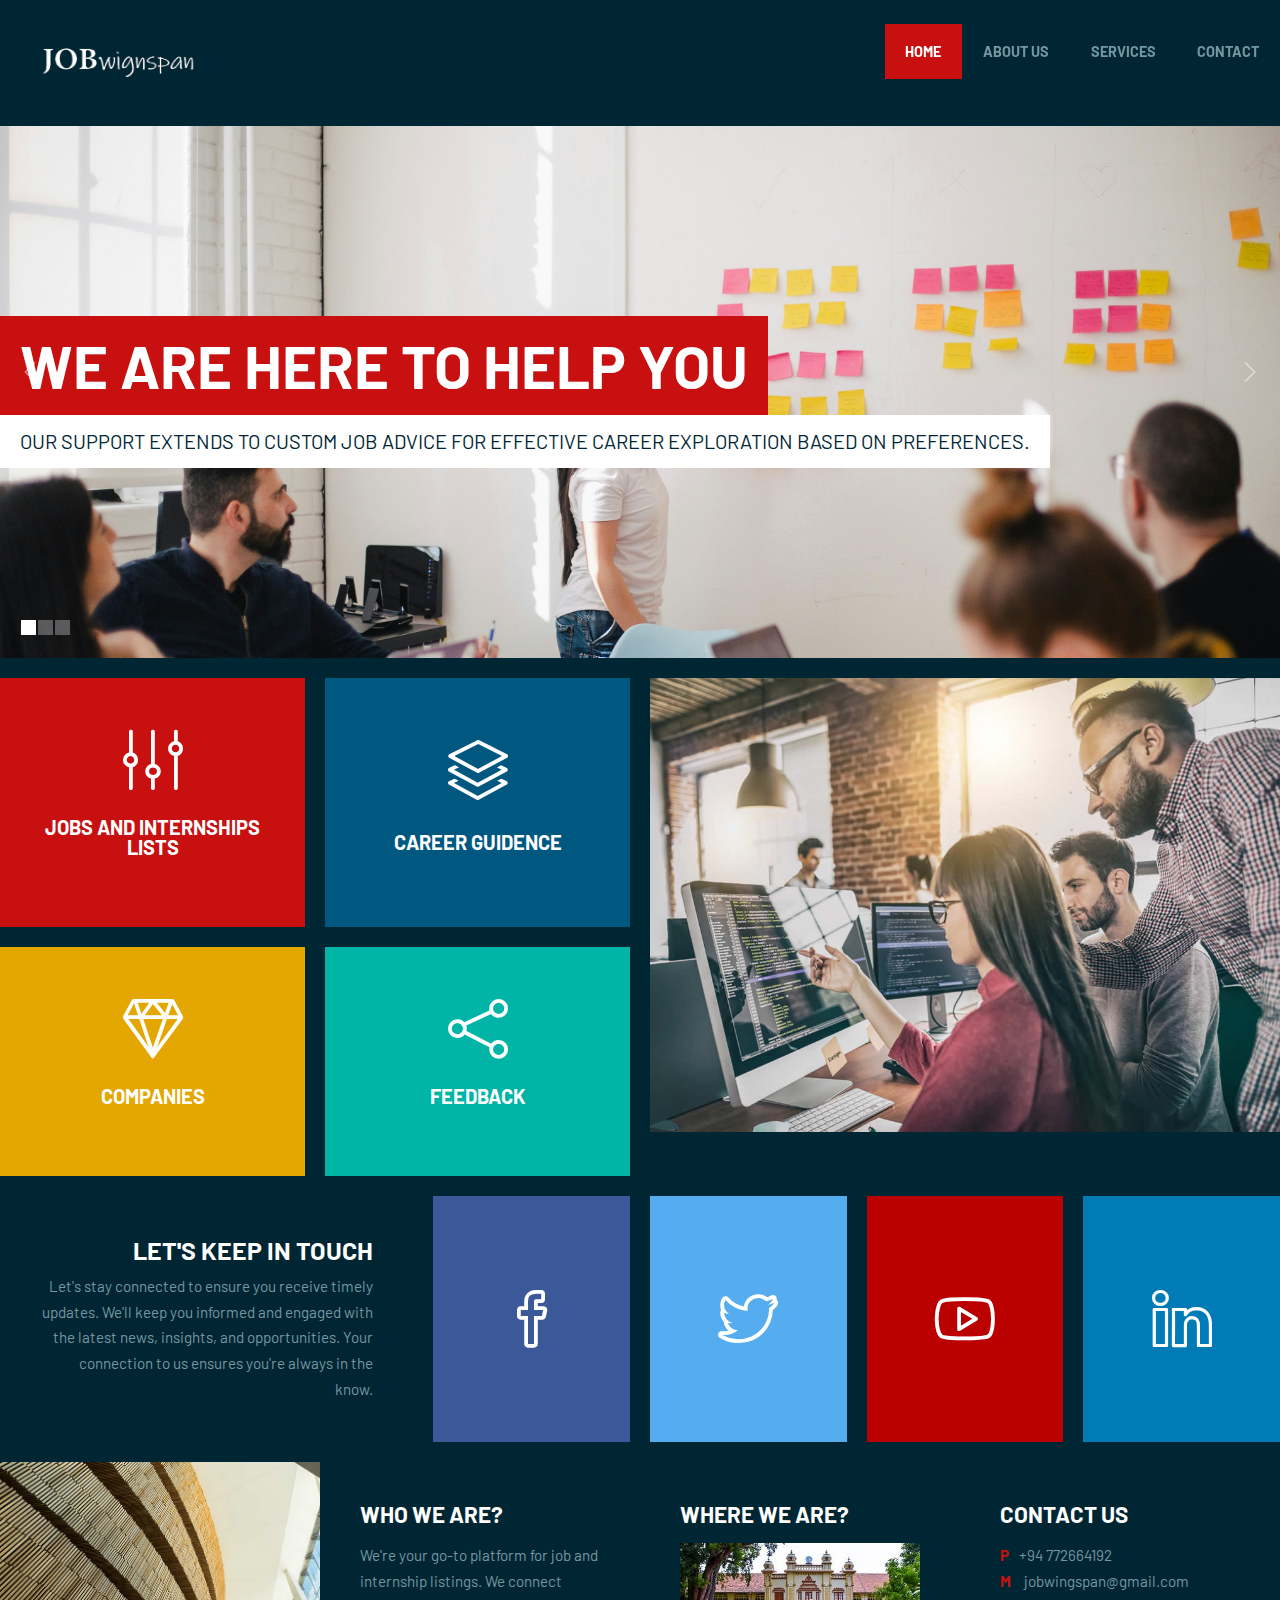
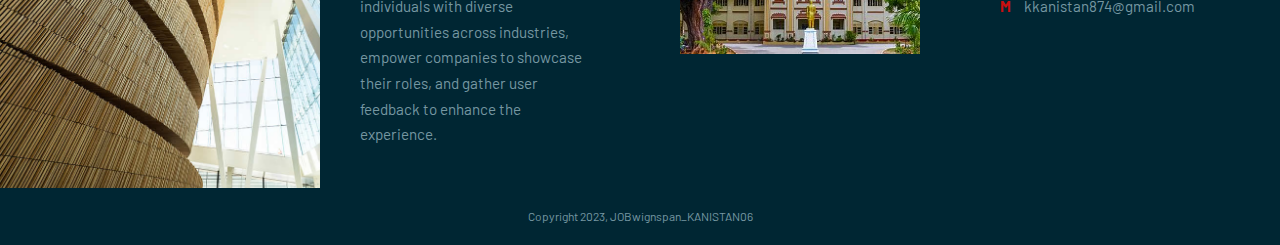
==== commit 94bffbae: "Update index.html" ====
--- a/index.html
+++ b/index.html
@@ -55,7 +55,7 @@
         <section class="grid">
           <!-- Main Carousel -->
           <div class="s-12 margin-bottom carousel-fade-transition owl-carousel carousel-main carousel-nav-white carousel-hide-arrows background-dark">
-          	<div class="item background-image" style="background-image:url(img/carousel-01.jpg)">
+          	<div class="item background-image" style="background-image:url(img/photo_1.jpg)">
               <p class="text-padding text-strong text-white text-s-size-30 text-size-60 text-uppercase background-primary">We are here to help you</p>
               <p class="text-padding text-size-20 text-dark text-uppercase background-white">Our support extends to Custom job advice for effective career exploration based on preferences.</p>
             </div>
@@ -190,4 +190,4 @@
       <script type="text/javascript" src="js/template-scripts.js"></script>
 
    </body>
-</html>+</html>
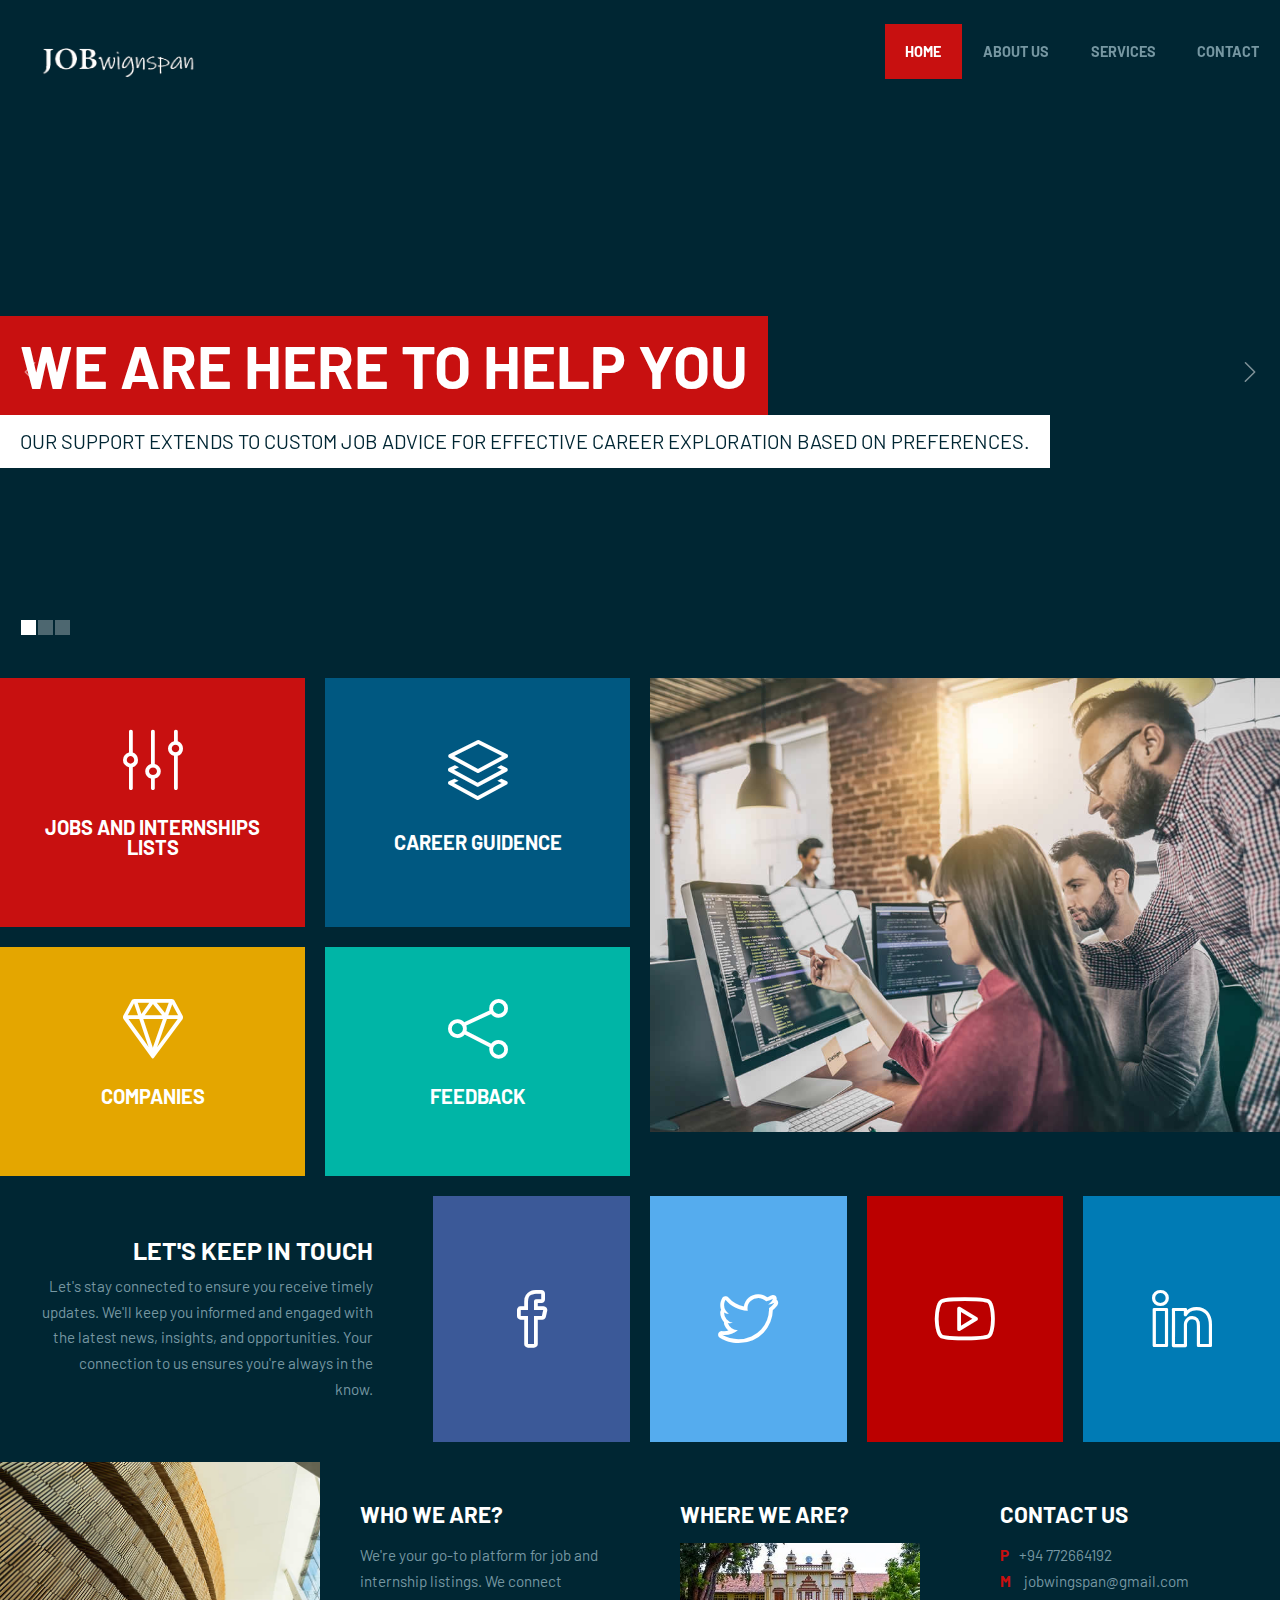
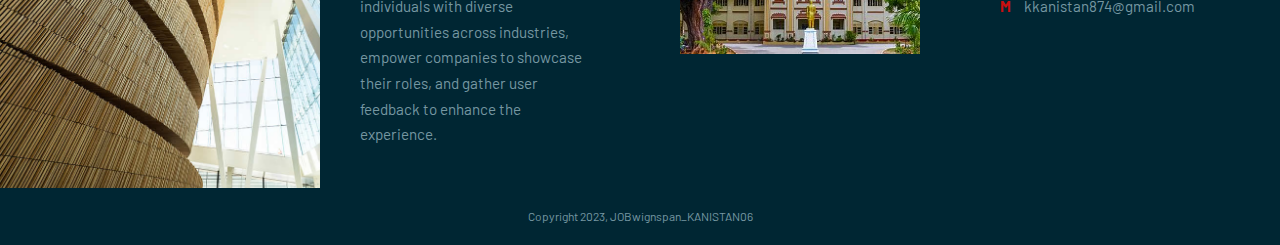
==== commit 6763a4d8: "Update index.html" ====
--- a/index.html
+++ b/index.html
@@ -59,11 +59,11 @@
               <p class="text-padding text-strong text-white text-s-size-30 text-size-60 text-uppercase background-primary">We are here to help you</p>
               <p class="text-padding text-size-20 text-dark text-uppercase background-white">Our support extends to Custom job advice for effective career exploration based on preferences.</p>
             </div>
-          	<div class="item background-image" style="background-image:url(img/carousel-02.jpg)">
+          	<div class="item background-image" style="background-image:url(img/photo_3.jpg)">
               <p class="text-padding text-strong text-white text-s-size-30 text-size-60 text-uppercase background-primary">you can find suitable jobs</p>
               <p class="text-padding text-size-20 text-dark text-uppercase background-white">Suitable job suggestions based on skills and preferences offered.</p>
             </div>
-            <div class="item background-image" style="background-image:url(img/carousel-03.jpg)">
+            <div class="item background-image" style="background-image:url(img/photo_2.jpg)">
               <p class="text-padding text-strong text-white text-s-size-30 text-size-60 text-uppercase background-primary">join with us and Encourage</p>
               <p class="text-padding text-size-20 text-dark text-uppercase background-white">Partner with us for motivation and support in your journey. Let's build your career together.</p>
             </div>
